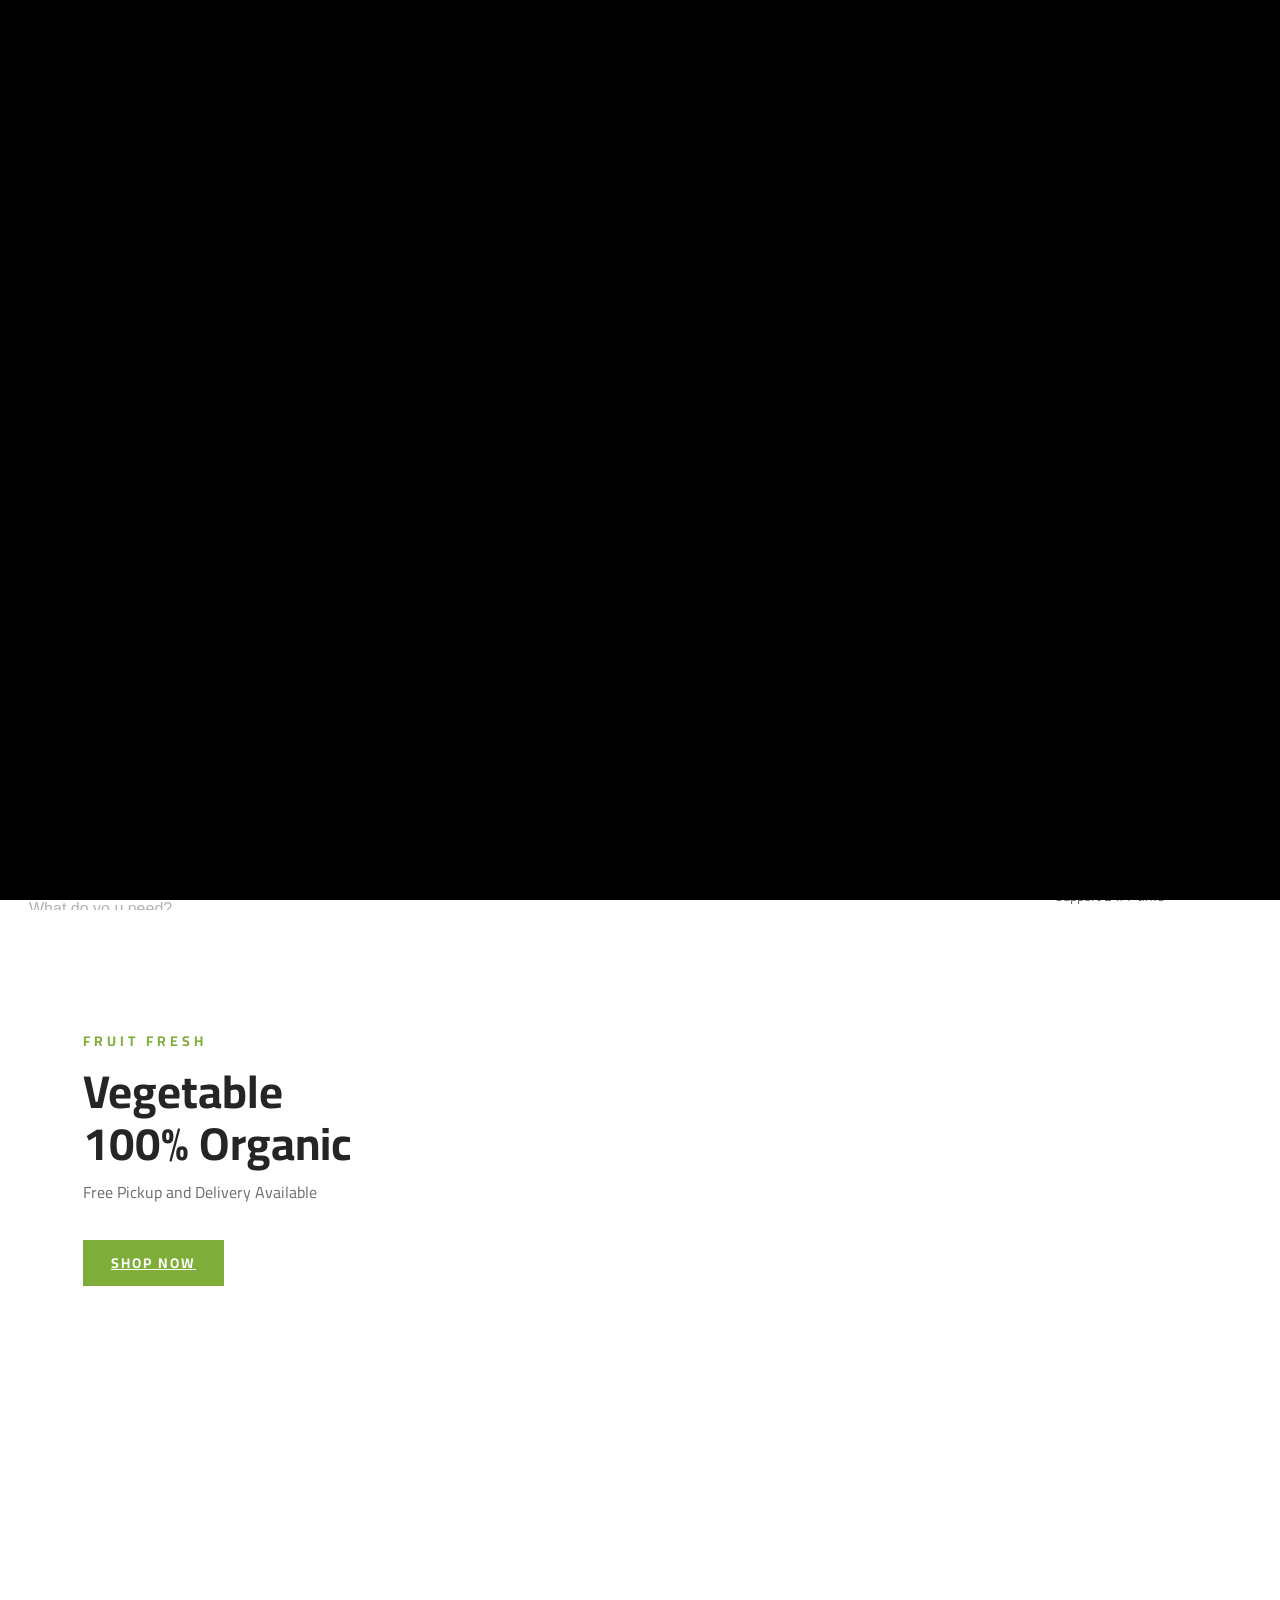
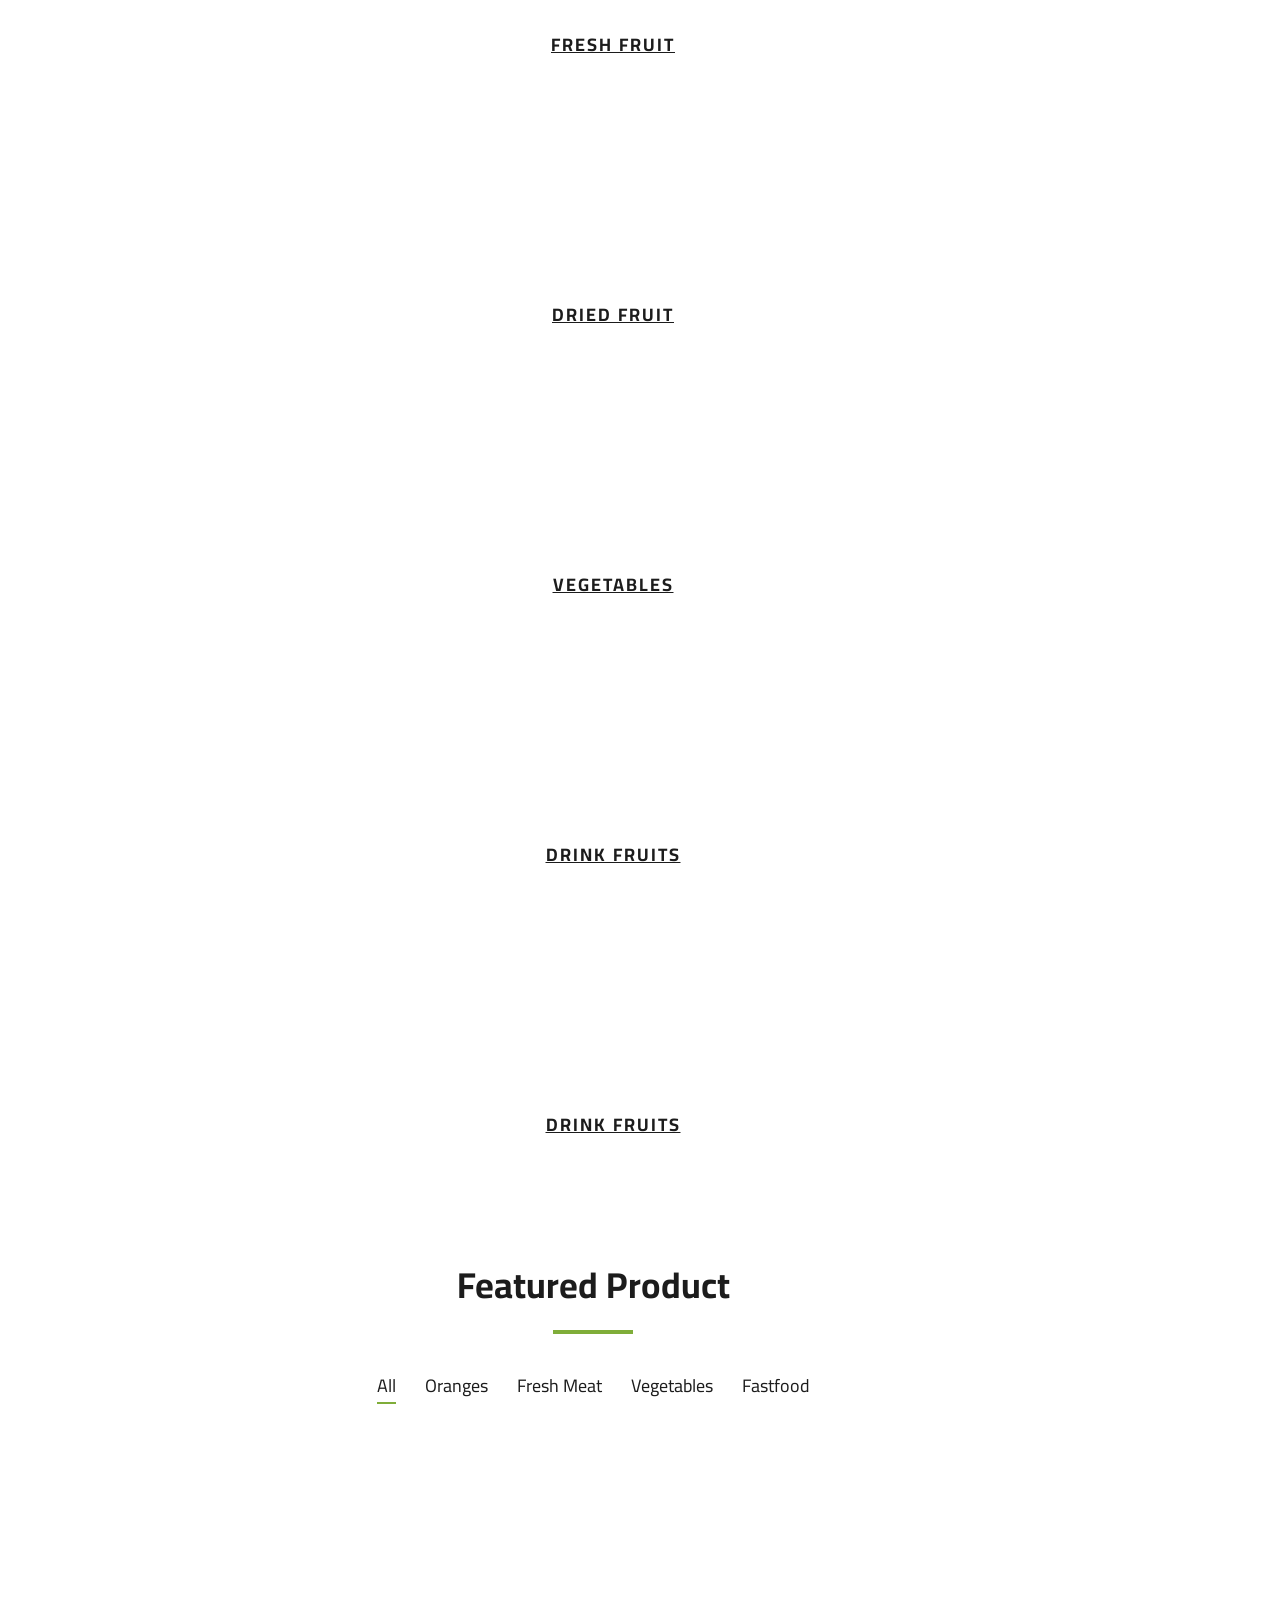
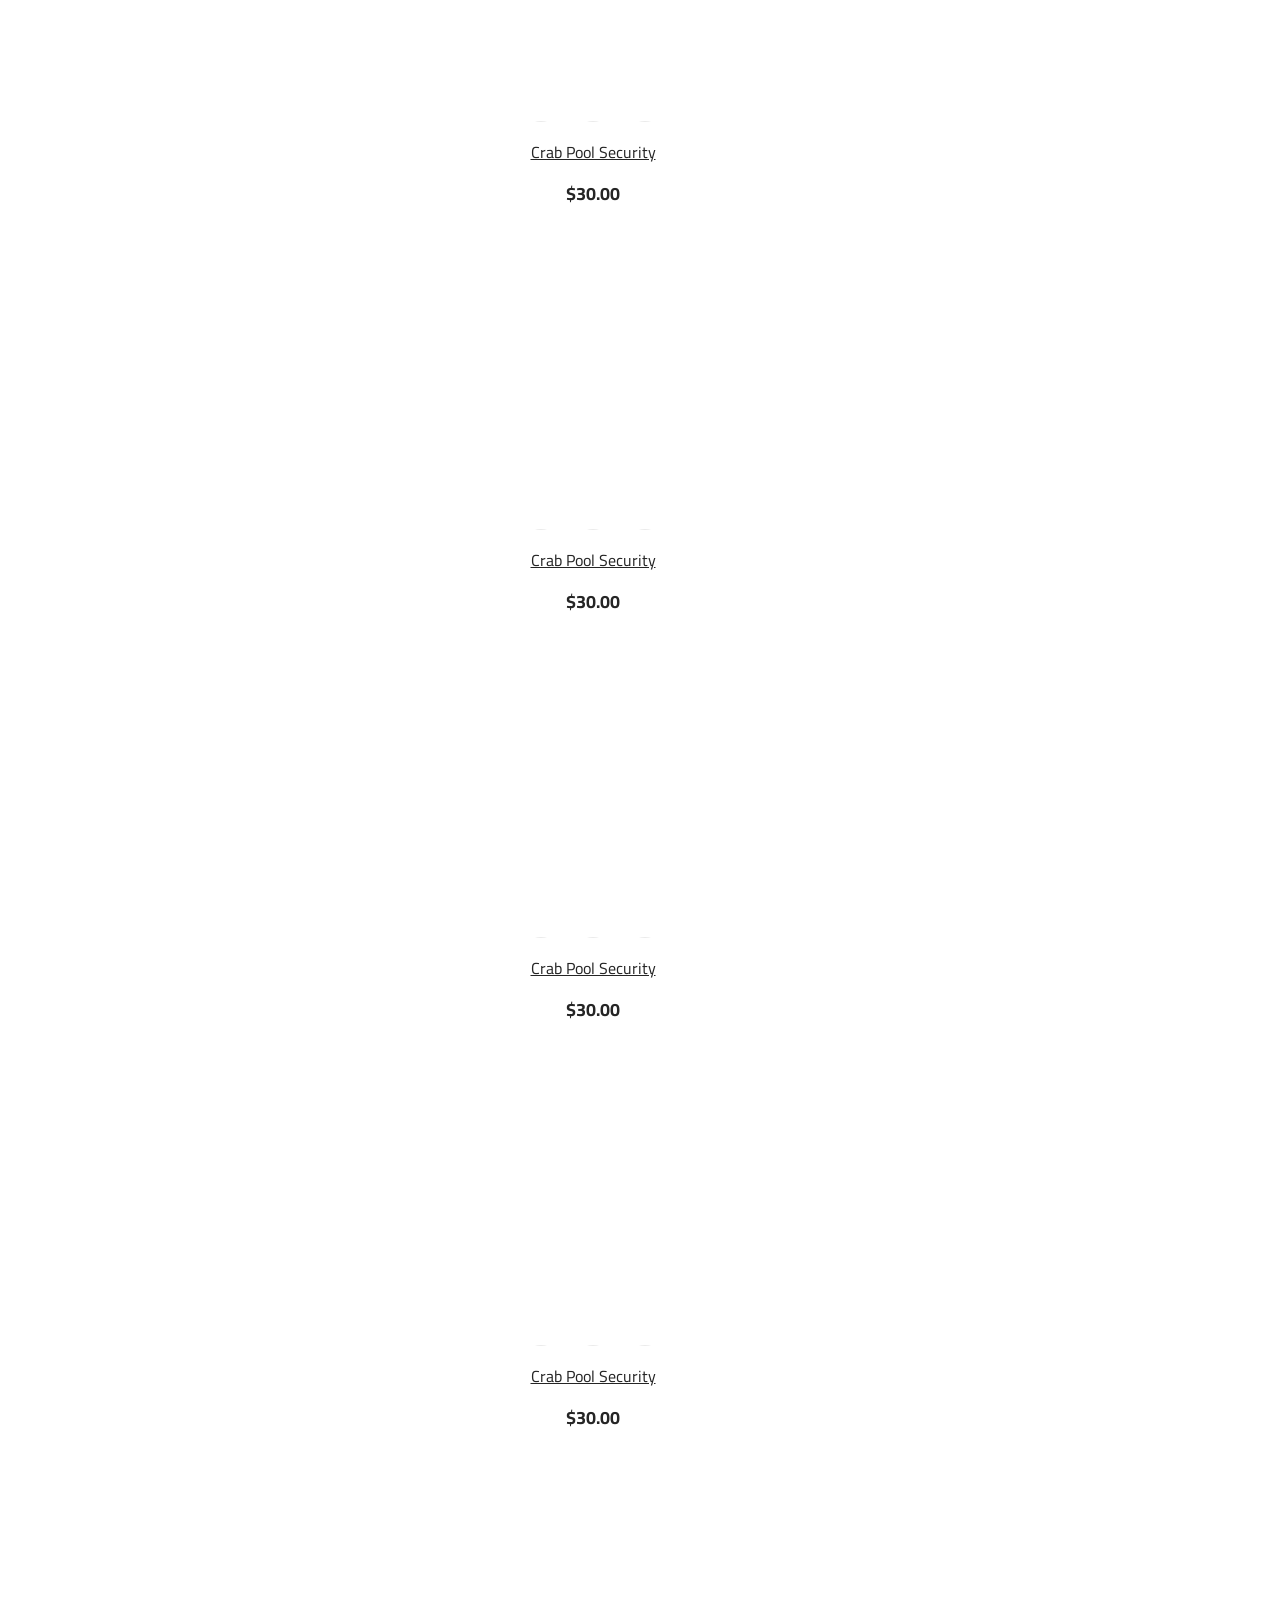
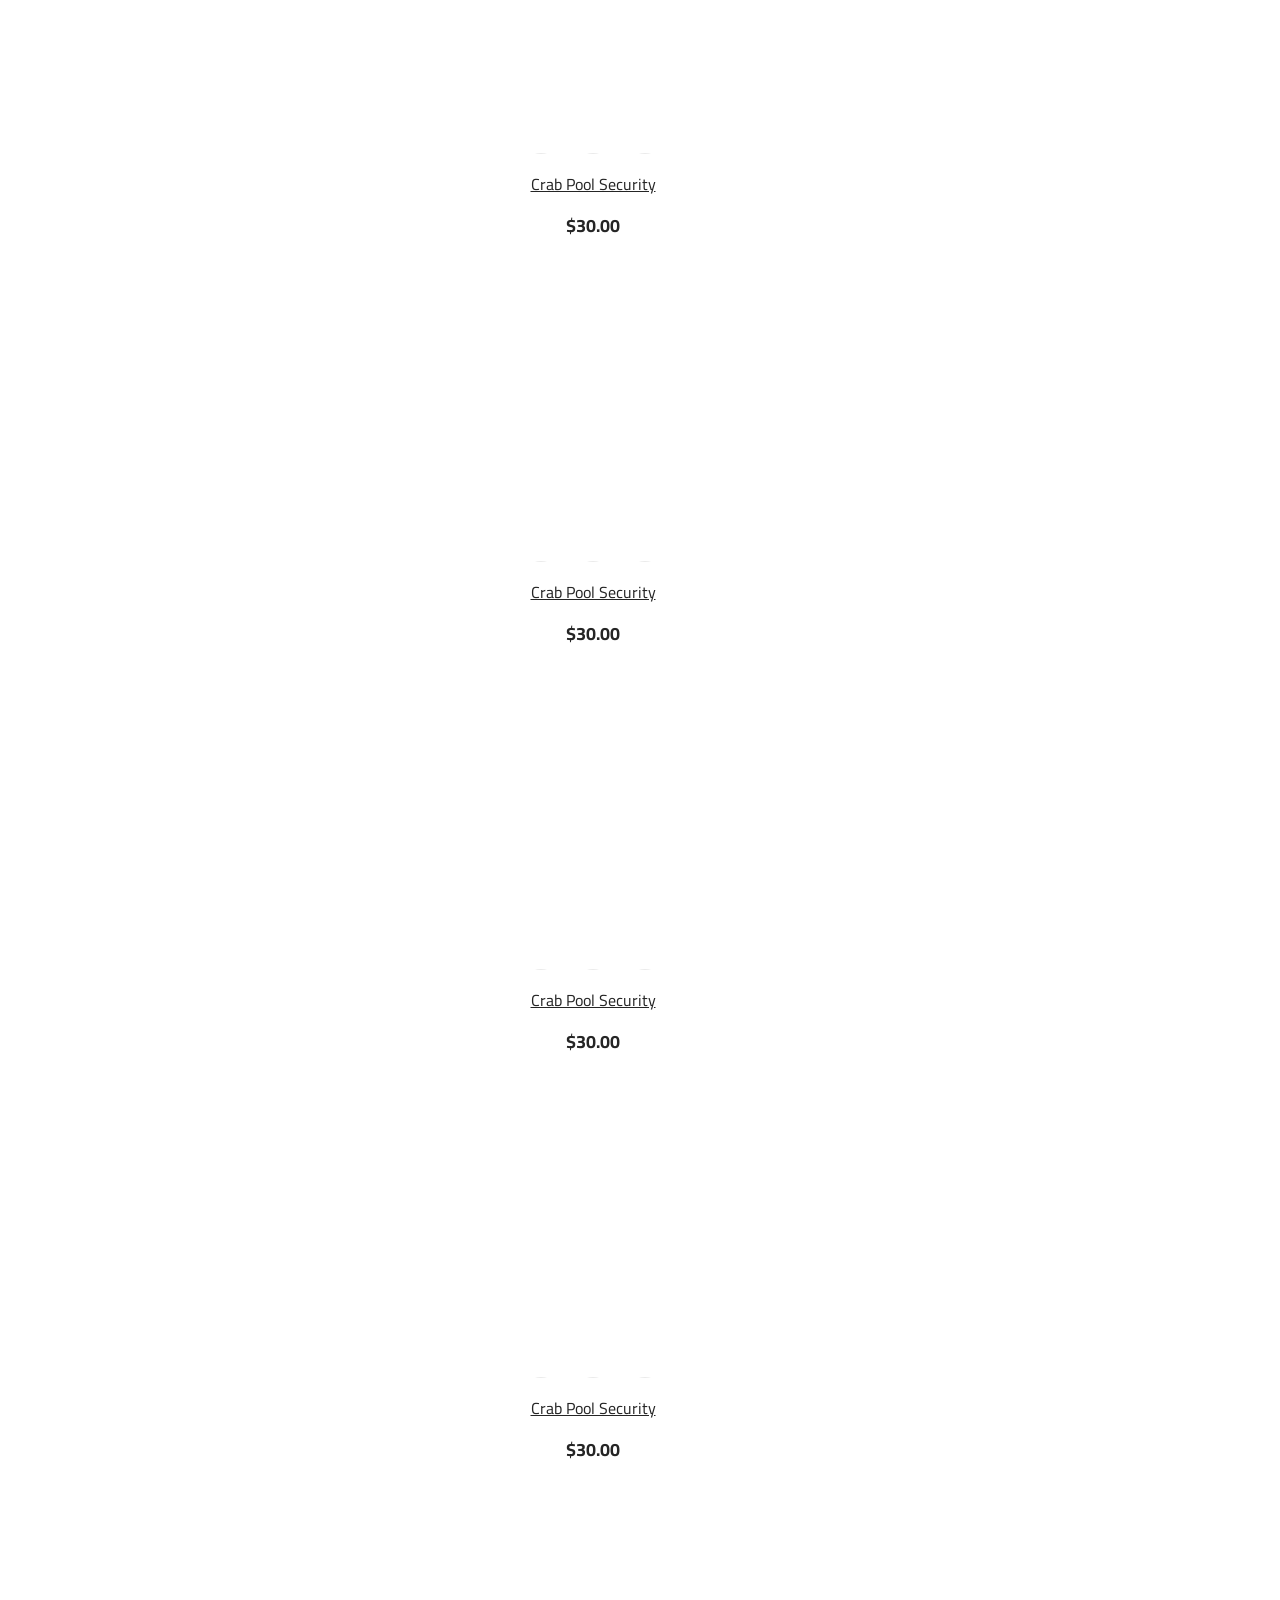
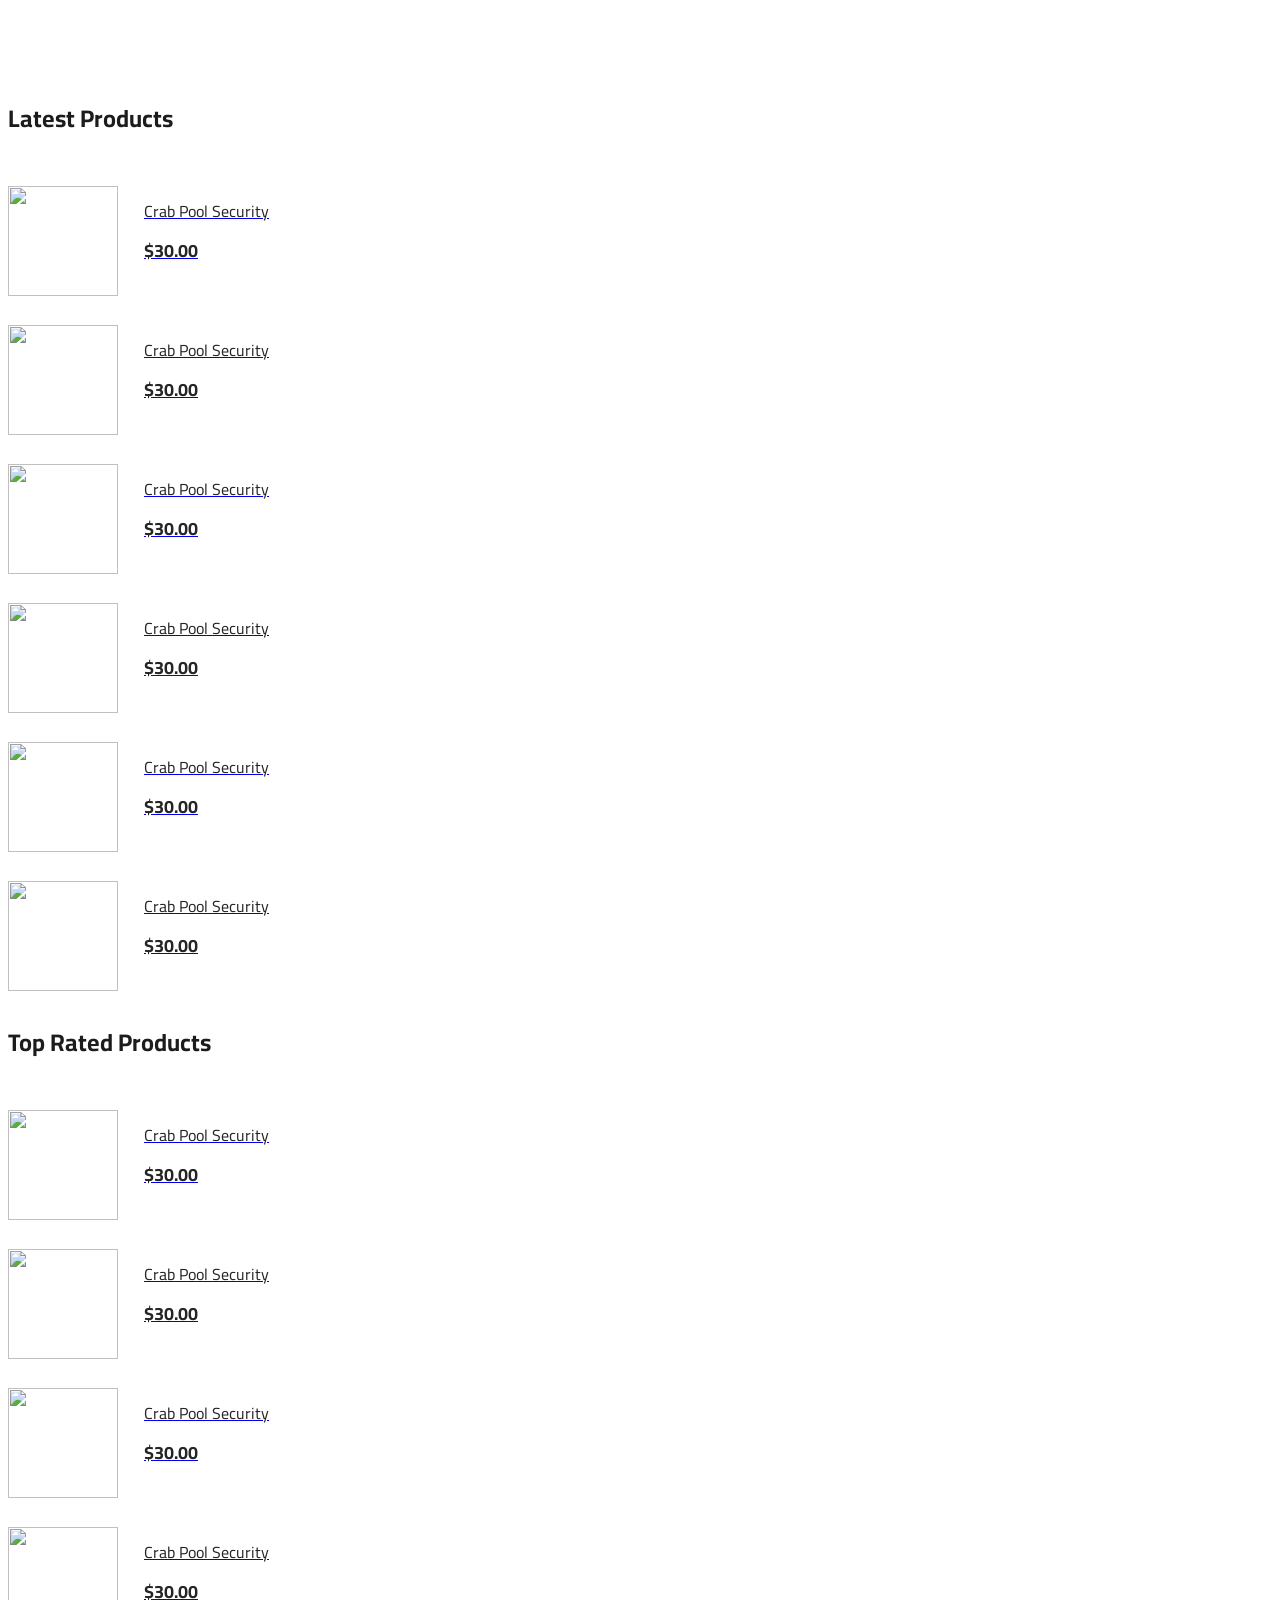
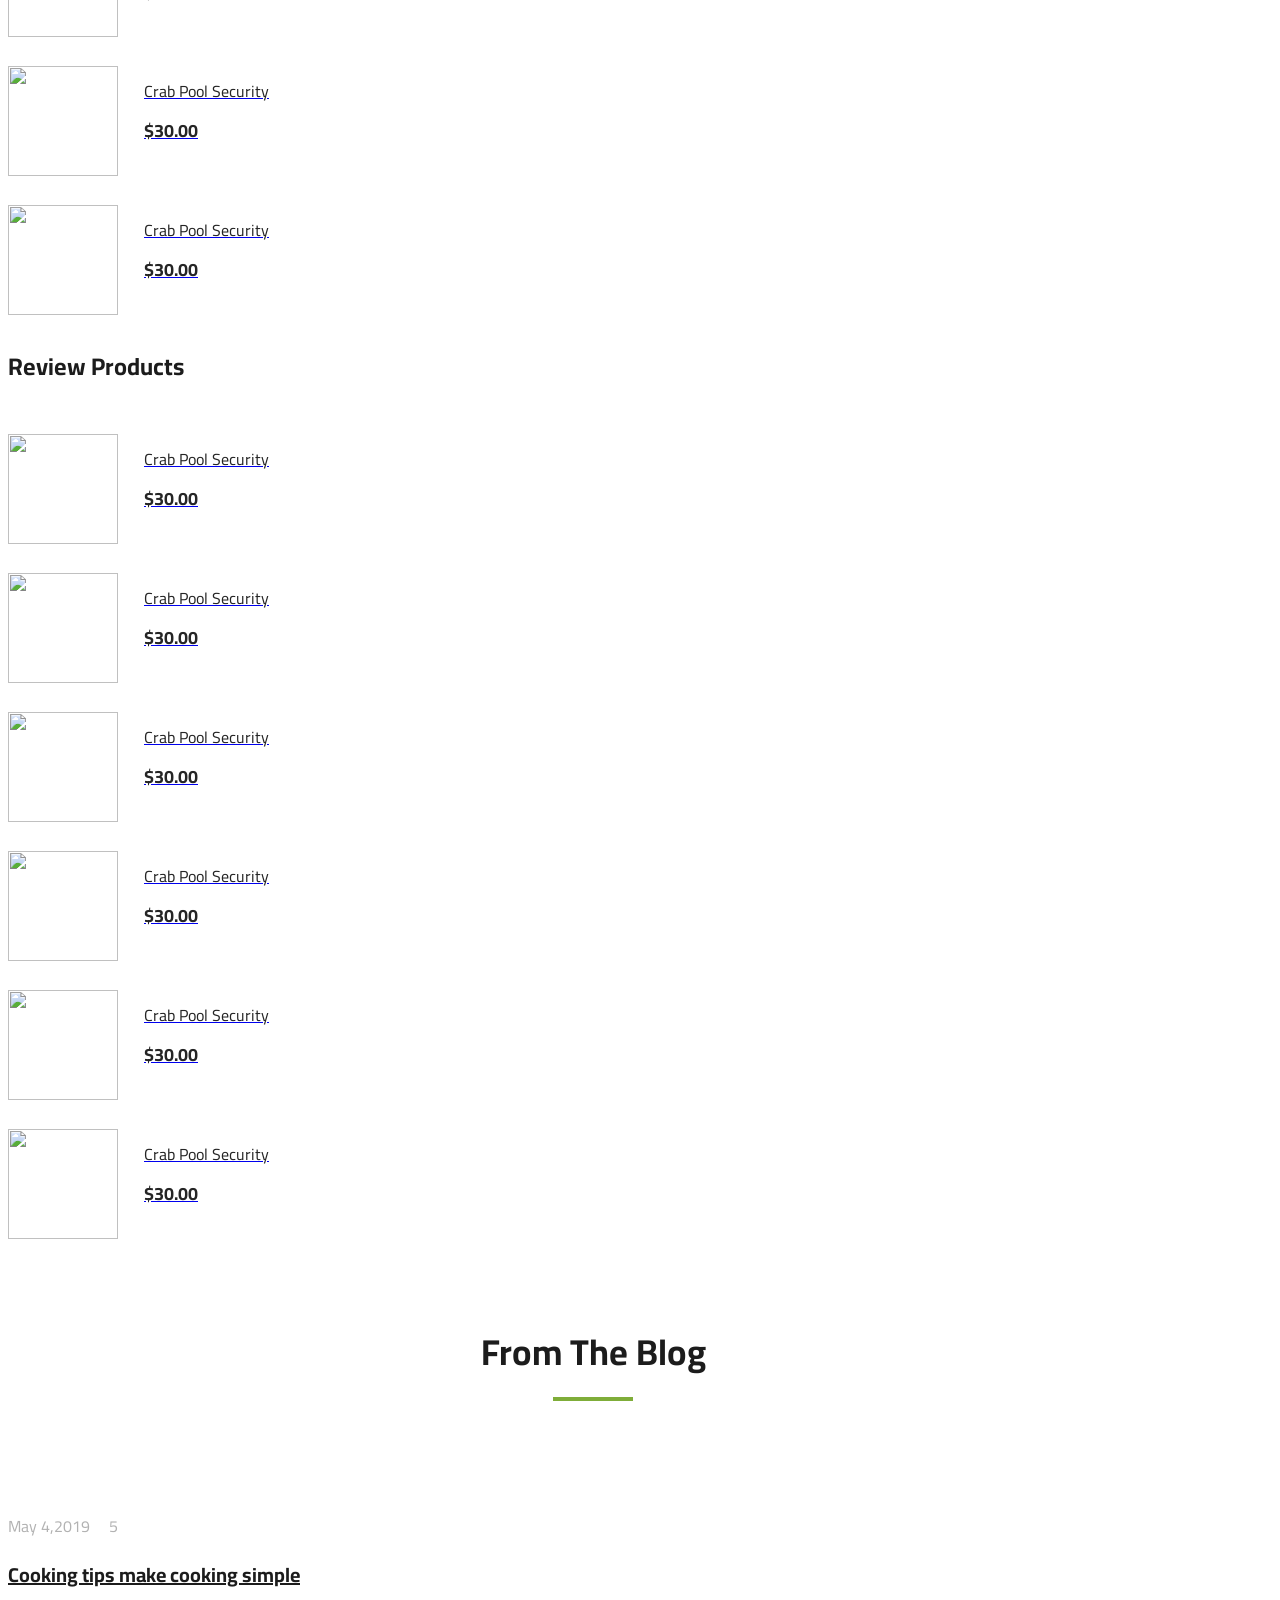
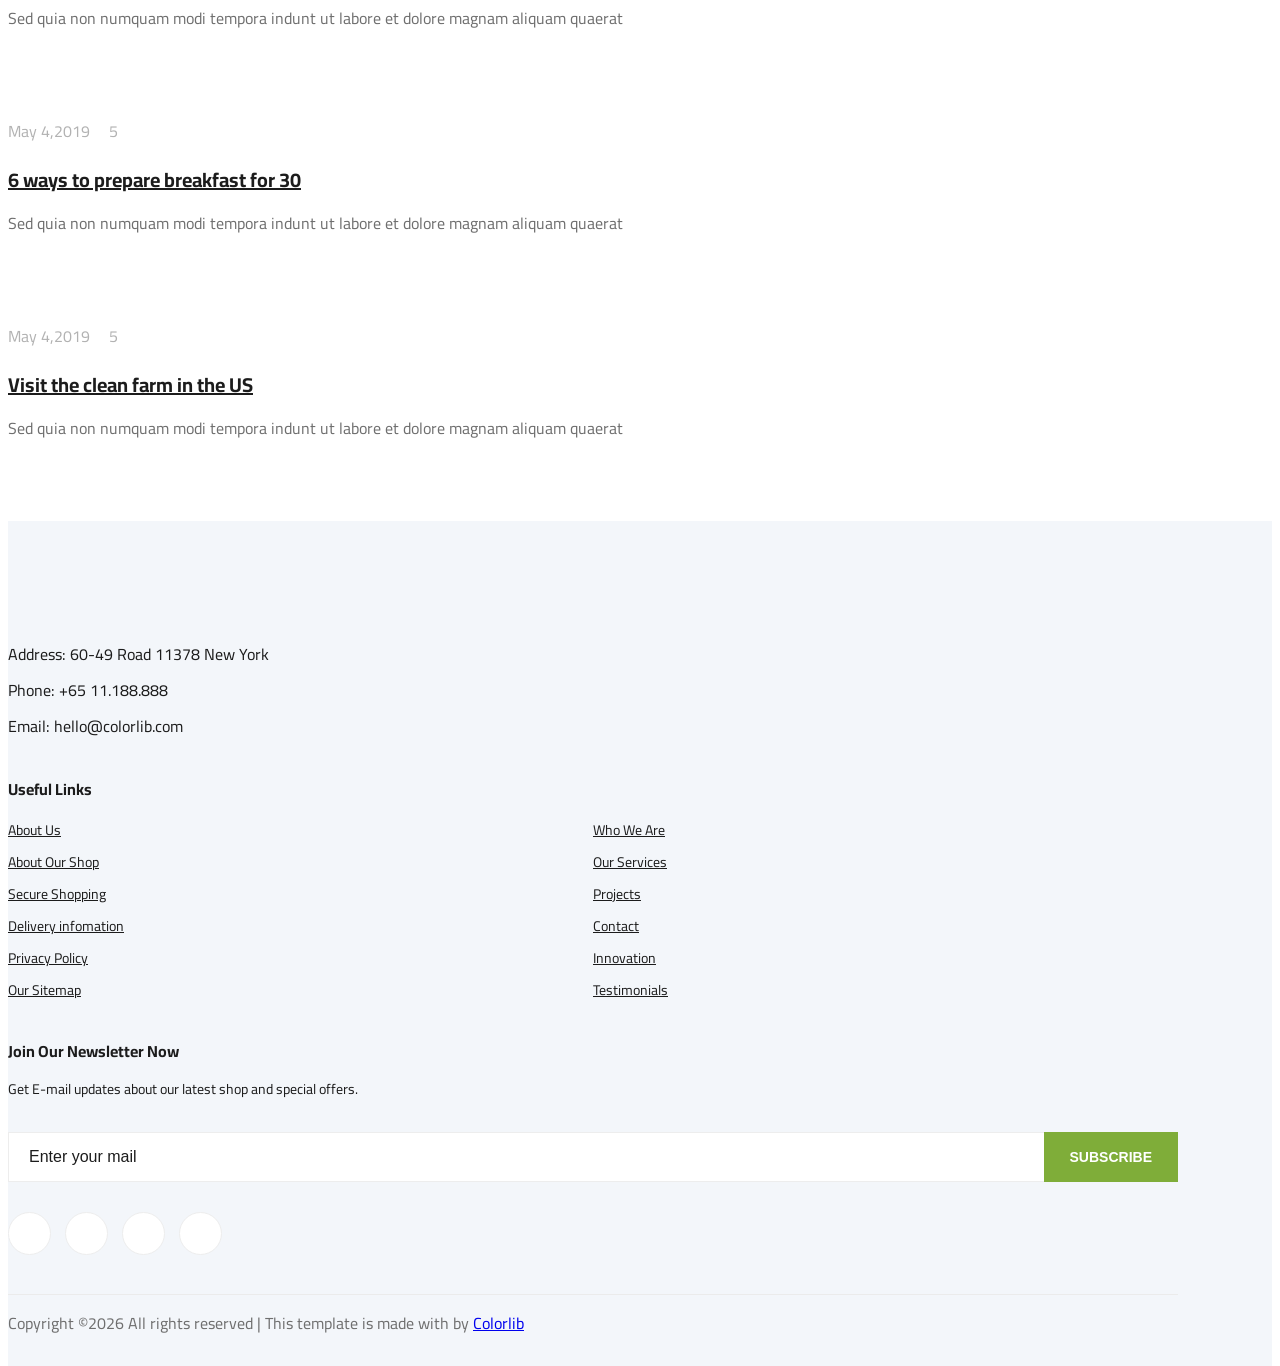
==== index.html @ 5633a3e7 "Add files via upload" ====
<!DOCTYPE html>
<html lang="zxx">

<head>
    <meta charset="UTF-8">
    <meta name="description" content="Ogani Template">
    <meta name="keywords" content="Ogani, unica, creative, html">
    <meta name="viewport" content="width=device-width, initial-scale=1.0">
    <meta http-equiv="X-UA-Compatible" content="ie=edge">
    <title>Ogani | Template</title>

    <!-- Google Font -->
    <link href="https://fonts.googleapis.com/css2?family=Cairo:wght@200;300;400;600;900&display=swap" rel="stylesheet">

    <!-- Css Styles -->
    <link rel="stylesheet" href="css/bootstrap.min.css" type="text/css">
    <link rel="stylesheet" href="css/font-awesome.min.css" type="text/css">
    <link rel="stylesheet" href="css/elegant-icons.css" type="text/css">
    <link rel="stylesheet" href="css/nice-select.css" type="text/css">
    <link rel="stylesheet" href="css/jquery-ui.min.css" type="text/css">
    <link rel="stylesheet" href="css/owl.carousel.min.css" type="text/css">
    <link rel="stylesheet" href="css/slicknav.min.css" type="text/css">
    <link rel="stylesheet" href="css/style.css" type="text/css">
</head>

<body>
    <!-- Page Preloder -->
    <div id="preloder">
        <div class="loader"></div>
    </div>

    <!-- Humberger Begin -->
    <div class="humberger__menu__overlay"></div>
    <div class="humberger__menu__wrapper">
        <div class="humberger__menu__logo">
            <a href="#"><img src="img/logo.png" alt=""></a>
        </div>
        <div class="humberger__menu__cart">
            <ul>
                <li><a href="#"><i class="fa fa-heart"></i> <span>1</span></a></li>
                <li><a href="#"><i class="fa fa-shopping-bag"></i> <span>3</span></a></li>
            </ul>
            <div class="header__cart__price">item: <span>$150.00</span></div>
        </div>
        <div class="humberger__menu__widget">
            <div class="header__top__right__language">
                <img src="img/language.png" alt="">
                <div>English</div>
                <span class="arrow_carrot-down"></span>
                <ul>
                    <li><a href="#">Spanis</a></li>
                    <li><a href="#">English</a></li>
                </ul>
            </div>
            <div class="header__top__right__auth">
                <a href="#"><i class="fa fa-user"></i> Login</a>
            </div>
        </div>
        <nav class="humberger__menu__nav mobile-menu">
            <ul>
                <li class="active"><a href="./index.html">Home</a></li>
                <li><a href="./shop-grid.html">Shop</a></li>
                <li><a href="#">Pages</a>
                    <ul class="header__menu__dropdown">
                        <li><a href="./shop-details.html">Shop Details</a></li>
                        <li><a href="./shoping-cart.html">Shoping Cart</a></li>
                        <li><a href="./checkout.html">Check Out</a></li>
                        <li><a href="./blog-details.html">Blog Details</a></li>
                    </ul>
                </li>
                <li><a href="./blog.html">Blog</a></li>
                <li><a href="./contact.html">Contact</a></li>
            </ul>
        </nav>
        <div id="mobile-menu-wrap"></div>
        <div class="header__top__right__social">
            <a href="#"><i class="fa fa-facebook"></i></a>
            <a href="#"><i class="fa fa-twitter"></i></a>
            <a href="#"><i class="fa fa-linkedin"></i></a>
            <a href="#"><i class="fa fa-pinterest-p"></i></a>
        </div>
        <div class="humberger__menu__contact">
            <ul>
                <li><i class="fa fa-envelope"></i> hello@colorlib.com</li>
                <li>Free Shipping for all Order of $99</li>
            </ul>
        </div>
    </div>
    <!-- Humberger End -->

    <!-- Header Section Begin -->
    <header class="header">
        <div class="header__top">
            <div class="container">
                <div class="row">
                    <div class="col-lg-6 col-md-6">
                        <div class="header__top__left">
                            <ul>
                                <li><i class="fa fa-envelope"></i> hello@colorlib.com</li>
                                <li>Free Shipping for all Order of $99</li>
                            </ul>
                        </div>
                    </div>
                    <div class="col-lg-6 col-md-6">
                        <div class="header__top__right">
                            <div class="header__top__right__social">
                                <a href="#"><i class="fa fa-facebook"></i></a>
                                <a href="#"><i class="fa fa-twitter"></i></a>
                                <a href="#"><i class="fa fa-linkedin"></i></a>
                                <a href="#"><i class="fa fa-pinterest-p"></i></a>
                            </div>
                            <div class="header__top__right__language">
                                <img src="img/language.png" alt="">
                                <div>English</div>
                                <span class="arrow_carrot-down"></span>
                                <ul>
                                    <li><a href="#">Spanis</a></li>
                                    <li><a href="#">English</a></li>
                                </ul>
                            </div>
                            <div class="header__top__right__auth">
                                <a href="#"><i class="fa fa-user"></i> Login</a>
                            </div>
                        </div>
                    </div>
                </div>
            </div>
        </div>
        <div class="container">
            <div class="row">
                <div class="col-lg-3">
                    <div class="header__logo">
                        <a href="./index.html"><img src="img/logo.png" alt=""></a>
                    </div>
                </div>
                <div class="col-lg-6">
                    <nav class="header__menu">
                        <ul>
                            <li class="active"><a href="./index.html">Home</a></li>
                            <li><a href="./shop-grid.html">Shop</a></li>
                            <li><a href="#">Pages</a>
                                <ul class="header__menu__dropdown">
                                    <li><a href="./shop-details.html">Shop Details</a></li>
                                    <li><a href="./shoping-cart.html">Shoping Cart</a></li>
                                    <li><a href="./checkout.html">Check Out</a></li>
                                    <li><a href="./blog-details.html">Blog Details</a></li>
                                </ul>
                            </li>
                            <li><a href="./blog.html">Blog</a></li>
                            <li><a href="./contact.html">Contact</a></li>
                        </ul>
                    </nav>
                </div>
                <div class="col-lg-3">
                    <div class="header__cart">
                        <ul>
                            <li><a href="#"><i class="fa fa-heart"></i> <span>1</span></a></li>
                            <li><a href="#"><i class="fa fa-shopping-bag"></i> <span>3</span></a></li>
                        </ul>
                        <div class="header__cart__price">item: <span>$150.00</span></div>
                    </div>
                </div>
            </div>
            <div class="humberger__open">
                <i class="fa fa-bars"></i>
            </div>
        </div>
    </header>
    <!-- Header Section End -->

    <!-- Hero Section Begin -->
    <section class="hero">
        <div class="container">
            <div class="row">
                <div class="col-lg-3">
                    <div class="hero__categories">
                        <div class="hero__categories__all">
                            <i class="fa fa-bars"></i>
                            <span>All departments</span>
                        </div>
                        <ul>
                            <li><a href="#">Fresh Meat</a></li>
                            <li><a href="#">Vegetables</a></li>
                            <li><a href="#">Fruit & Nut Gifts</a></li>
                            <li><a href="#">Fresh Berries</a></li>
                            <li><a href="#">Ocean Foods</a></li>
                            <li><a href="#">Butter & Eggs</a></li>
                            <li><a href="#">Fastfood</a></li>
                            <li><a href="#">Fresh Onion</a></li>
                            <li><a href="#">Papayaya & Crisps</a></li>
                            <li><a href="#">Oatmeal</a></li>
                            <li><a href="#">Fresh Bananas</a></li>
                        </ul>
                    </div>
                </div>
                <div class="col-lg-9">
                    <div class="hero__search">
                        <div class="hero__search__form">
                            <form action="#">
                                <div class="hero__search__categories">
                                    All Categories
                                    <span class="arrow_carrot-down"></span>
                                </div>
                                <input type="text" placeholder="What do yo u need?">
                                <button type="submit" class="site-btn">SEARCH</button>
                            </form>
                        </div>
                        <div class="hero__search__phone">
                            <div class="hero__search__phone__icon">
                                <i class="fa fa-phone"></i>
                            </div>
                            <div class="hero__search__phone__text">
                                <h5>+65 11.188.888</h5>
                                <span>support 24/7 time</span>
                            </div>
                        </div>
                    </div>
                    <div class="hero__item set-bg" data-setbg="img/hero/banner.jpg">
                        <div class="hero__text">
                            <span>FRUIT FRESH</span>
                            <h2>Vegetable <br />100% Organic</h2>
                            <p>Free Pickup and Delivery Available</p>
                            <a href="#" class="primary-btn">SHOP NOW</a>
                        </div>
                    </div>
                </div>
            </div>
        </div>
    </section>
    <!-- Hero Section End -->

    <!-- Categories Section Begin -->
    <section class="categories">
        <div class="container">
            <div class="row">
                <div class="categories__slider owl-carousel">
                    <div class="col-lg-3">
                        <div class="categories__item set-bg" data-setbg="img/categories/cat-1.jpg">
                            <h5><a href="#">Fresh Fruit</a></h5>
                        </div>
                    </div>
                    <div class="col-lg-3">
                        <div class="categories__item set-bg" data-setbg="img/categories/cat-2.jpg">
                            <h5><a href="#">Dried Fruit</a></h5>
                        </div>
                    </div>
                    <div class="col-lg-3">
                        <div class="categories__item set-bg" data-setbg="img/categories/cat-3.jpg">
                            <h5><a href="#">Vegetables</a></h5>
                        </div>
                    </div>
                    <div class="col-lg-3">
                        <div class="categories__item set-bg" data-setbg="img/categories/cat-4.jpg">
                            <h5><a href="#">drink fruits</a></h5>
                        </div>
                    </div>
                    <div class="col-lg-3">
                        <div class="categories__item set-bg" data-setbg="img/categories/cat-5.jpg">
                            <h5><a href="#">drink fruits</a></h5>
                        </div>
                    </div>
                </div>
            </div>
        </div>
    </section>
    <!-- Categories Section End -->

    <!-- Featured Section Begin -->
    <section class="featured spad">
        <div class="container">
            <div class="row">
                <div class="col-lg-12">
                    <div class="section-title">
                        <h2>Featured Product</h2>
                    </div>
                    <div class="featured__controls">
                        <ul>
                            <li class="active" data-filter="*">All</li>
                            <li data-filter=".oranges">Oranges</li>
                            <li data-filter=".fresh-meat">Fresh Meat</li>
                            <li data-filter=".vegetables">Vegetables</li>
                            <li data-filter=".fastfood">Fastfood</li>
                        </ul>
                    </div>
                </div>
            </div>
            <div class="row featured__filter">
                <div class="col-lg-3 col-md-4 col-sm-6 mix oranges fresh-meat">
                    <div class="featured__item">
                        <div class="featured__item__pic set-bg" data-setbg="img/featured/feature-1.jpg">
                            <ul class="featured__item__pic__hover">
                                <li><a href="#"><i class="fa fa-heart"></i></a></li>
                                <li><a href="#"><i class="fa fa-retweet"></i></a></li>
                                <li><a href="#"><i class="fa fa-shopping-cart"></i></a></li>
                            </ul>
                        </div>
                        <div class="featured__item__text">
                            <h6><a href="#">Crab Pool Security</a></h6>
                            <h5>$30.00</h5>
                        </div>
                    </div>
                </div>
                <div class="col-lg-3 col-md-4 col-sm-6 mix vegetables fastfood">
                    <div class="featured__item">
                        <div class="featured__item__pic set-bg" data-setbg="img/featured/feature-2.jpg">
                            <ul class="featured__item__pic__hover">
                                <li><a href="#"><i class="fa fa-heart"></i></a></li>
                                <li><a href="#"><i class="fa fa-retweet"></i></a></li>
                                <li><a href="#"><i class="fa fa-shopping-cart"></i></a></li>
                            </ul>
                        </div>
                        <div class="featured__item__text">
                            <h6><a href="#">Crab Pool Security</a></h6>
                            <h5>$30.00</h5>
                        </div>
                    </div>
                </div>
                <div class="col-lg-3 col-md-4 col-sm-6 mix vegetables fresh-meat">
                    <div class="featured__item">
                        <div class="featured__item__pic set-bg" data-setbg="img/featured/feature-3.jpg">
                            <ul class="featured__item__pic__hover">
                                <li><a href="#"><i class="fa fa-heart"></i></a></li>
                                <li><a href="#"><i class="fa fa-retweet"></i></a></li>
                                <li><a href="#"><i class="fa fa-shopping-cart"></i></a></li>
                            </ul>
                        </div>
                        <div class="featured__item__text">
                            <h6><a href="#">Crab Pool Security</a></h6>
                            <h5>$30.00</h5>
                        </div>
                    </div>
                </div>
                <div class="col-lg-3 col-md-4 col-sm-6 mix fastfood oranges">
                    <div class="featured__item">
                        <div class="featured__item__pic set-bg" data-setbg="img/featured/feature-4.jpg">
                            <ul class="featured__item__pic__hover">
                                <li><a href="#"><i class="fa fa-heart"></i></a></li>
                                <li><a href="#"><i class="fa fa-retweet"></i></a></li>
                                <li><a href="#"><i class="fa fa-shopping-cart"></i></a></li>
                            </ul>
                        </div>
                        <div class="featured__item__text">
                            <h6><a href="#">Crab Pool Security</a></h6>
                            <h5>$30.00</h5>
                        </div>
                    </div>
                </div>
                <div class="col-lg-3 col-md-4 col-sm-6 mix fresh-meat vegetables">
                    <div class="featured__item">
                        <div class="featured__item__pic set-bg" data-setbg="img/featured/feature-5.jpg">
                            <ul class="featured__item__pic__hover">
                                <li><a href="#"><i class="fa fa-heart"></i></a></li>
                                <li><a href="#"><i class="fa fa-retweet"></i></a></li>
                                <li><a href="#"><i class="fa fa-shopping-cart"></i></a></li>
                            </ul>
                        </div>
                        <div class="featured__item__text">
                            <h6><a href="#">Crab Pool Security</a></h6>
                            <h5>$30.00</h5>
                        </div>
                    </div>
                </div>
                <div class="col-lg-3 col-md-4 col-sm-6 mix oranges fastfood">
                    <div class="featured__item">
                        <div class="featured__item__pic set-bg" data-setbg="img/featured/feature-6.jpg">
                            <ul class="featured__item__pic__hover">
                                <li><a href="#"><i class="fa fa-heart"></i></a></li>
                                <li><a href="#"><i class="fa fa-retweet"></i></a></li>
                                <li><a href="#"><i class="fa fa-shopping-cart"></i></a></li>
                            </ul>
                        </div>
                        <div class="featured__item__text">
                            <h6><a href="#">Crab Pool Security</a></h6>
                            <h5>$30.00</h5>
                        </div>
                    </div>
                </div>
                <div class="col-lg-3 col-md-4 col-sm-6 mix fresh-meat vegetables">
                    <div class="featured__item">
                        <div class="featured__item__pic set-bg" data-setbg="img/featured/feature-7.jpg">
                            <ul class="featured__item__pic__hover">
                                <li><a href="#"><i class="fa fa-heart"></i></a></li>
                                <li><a href="#"><i class="fa fa-retweet"></i></a></li>
                                <li><a href="#"><i class="fa fa-shopping-cart"></i></a></li>
                            </ul>
                        </div>
                        <div class="featured__item__text">
                            <h6><a href="#">Crab Pool Security</a></h6>
                            <h5>$30.00</h5>
                        </div>
                    </div>
                </div>
                <div class="col-lg-3 col-md-4 col-sm-6 mix fastfood vegetables">
                    <div class="featured__item">
                        <div class="featured__item__pic set-bg" data-setbg="img/featured/feature-8.jpg">
                            <ul class="featured__item__pic__hover">
                                <li><a href="#"><i class="fa fa-heart"></i></a></li>
                                <li><a href="#"><i class="fa fa-retweet"></i></a></li>
                                <li><a href="#"><i class="fa fa-shopping-cart"></i></a></li>
                            </ul>
                        </div>
                        <div class="featured__item__text">
                            <h6><a href="#">Crab Pool Security</a></h6>
                            <h5>$30.00</h5>
                        </div>
                    </div>
                </div>
            </div>
        </div>
    </section>
    <!-- Featured Section End -->

    <!-- Banner Begin -->
    <div class="banner">
        <div class="container">
            <div class="row">
                <div class="col-lg-6 col-md-6 col-sm-6">
                    <div class="banner__pic">
                        <img src="img/banner/banner-1.jpg" alt="">
                    </div>
                </div>
                <div class="col-lg-6 col-md-6 col-sm-6">
                    <div class="banner__pic">
                        <img src="img/banner/banner-2.jpg" alt="">
                    </div>
                </div>
            </div>
        </div>
    </div>
    <!-- Banner End -->

    <!-- Latest Product Section Begin -->
    <section class="latest-product spad">
        <div class="container">
            <div class="row">
                <div class="col-lg-4 col-md-6">
                    <div class="latest-product__text">
                        <h4>Latest Products</h4>
                        <div class="latest-product__slider owl-carousel">
                            <div class="latest-prdouct__slider__item">
                                <a href="#" class="latest-product__item">
                                    <div class="latest-product__item__pic">
                                        <img src="img/latest-product/lp-1.jpg" alt="">
                                    </div>
                                    <div class="latest-product__item__text">
                                        <h6>Crab Pool Security</h6>
                                        <span>$30.00</span>
                                    </div>
                                </a>
                                <a href="#" class="latest-product__item">
                                    <div class="latest-product__item__pic">
                                        <img src="img/latest-product/lp-2.jpg" alt="">
                                    </div>
                                    <div class="latest-product__item__text">
                                        <h6>Crab Pool Security</h6>
                                        <span>$30.00</span>
                                    </div>
                                </a>
                                <a href="#" class="latest-product__item">
                                    <div class="latest-product__item__pic">
                                        <img src="img/latest-product/lp-3.jpg" alt="">
                                    </div>
                                    <div class="latest-product__item__text">
                                        <h6>Crab Pool Security</h6>
                                        <span>$30.00</span>
                                    </div>
                                </a>
                            </div>
                            <div class="latest-prdouct__slider__item">
                                <a href="#" class="latest-product__item">
                                    <div class="latest-product__item__pic">
                                        <img src="img/latest-product/lp-1.jpg" alt="">
                                    </div>
                                    <div class="latest-product__item__text">
                                        <h6>Crab Pool Security</h6>
                                        <span>$30.00</span>
                                    </div>
                                </a>
                                <a href="#" class="latest-product__item">
                                    <div class="latest-product__item__pic">
                                        <img src="img/latest-product/lp-2.jpg" alt="">
                                    </div>
                                    <div class="latest-product__item__text">
                                        <h6>Crab Pool Security</h6>
                                        <span>$30.00</span>
                                    </div>
                                </a>
                                <a href="#" class="latest-product__item">
                                    <div class="latest-product__item__pic">
                                        <img src="img/latest-product/lp-3.jpg" alt="">
                                    </div>
                                    <div class="latest-product__item__text">
                                        <h6>Crab Pool Security</h6>
                                        <span>$30.00</span>
                                    </div>
                                </a>
                            </div>
                        </div>
                    </div>
                </div>
                <div class="col-lg-4 col-md-6">
                    <div class="latest-product__text">
                        <h4>Top Rated Products</h4>
                        <div class="latest-product__slider owl-carousel">
                            <div class="latest-prdouct__slider__item">
                                <a href="#" class="latest-product__item">
                                    <div class="latest-product__item__pic">
                                        <img src="img/latest-product/lp-1.jpg" alt="">
                                    </div>
                                    <div class="latest-product__item__text">
                                        <h6>Crab Pool Security</h6>
                                        <span>$30.00</span>
                                    </div>
                                </a>
                                <a href="#" class="latest-product__item">
                                    <div class="latest-product__item__pic">
                                        <img src="img/latest-product/lp-2.jpg" alt="">
                                    </div>
                                    <div class="latest-product__item__text">
                                        <h6>Crab Pool Security</h6>
                                        <span>$30.00</span>
                                    </div>
                                </a>
                                <a href="#" class="latest-product__item">
                                    <div class="latest-product__item__pic">
                                        <img src="img/latest-product/lp-3.jpg" alt="">
                                    </div>
                                    <div class="latest-product__item__text">
                                        <h6>Crab Pool Security</h6>
                                        <span>$30.00</span>
                                    </div>
                                </a>
                            </div>
                            <div class="latest-prdouct__slider__item">
                                <a href="#" class="latest-product__item">
                                    <div class="latest-product__item__pic">
                                        <img src="img/latest-product/lp-1.jpg" alt="">
                                    </div>
                                    <div class="latest-product__item__text">
                                        <h6>Crab Pool Security</h6>
                                        <span>$30.00</span>
                                    </div>
                                </a>
                                <a href="#" class="latest-product__item">
                                    <div class="latest-product__item__pic">
                                        <img src="img/latest-product/lp-2.jpg" alt="">
                                    </div>
                                    <div class="latest-product__item__text">
                                        <h6>Crab Pool Security</h6>
                                        <span>$30.00</span>
                                    </div>
                                </a>
                                <a href="#" class="latest-product__item">
                                    <div class="latest-product__item__pic">
                                        <img src="img/latest-product/lp-3.jpg" alt="">
                                    </div>
                                    <div class="latest-product__item__text">
                                        <h6>Crab Pool Security</h6>
                                        <span>$30.00</span>
                                    </div>
                                </a>
                            </div>
                        </div>
                    </div>
                </div>
                <div class="col-lg-4 col-md-6">
                    <div class="latest-product__text">
                        <h4>Review Products</h4>
                        <div class="latest-product__slider owl-carousel">
                            <div class="latest-prdouct__slider__item">
                                <a href="#" class="latest-product__item">
                                    <div class="latest-product__item__pic">
                                        <img src="img/latest-product/lp-1.jpg" alt="">
                                    </div>
                                    <div class="latest-product__item__text">
                                        <h6>Crab Pool Security</h6>
                                        <span>$30.00</span>
                                    </div>
                                </a>
                                <a href="#" class="latest-product__item">
                                    <div class="latest-product__item__pic">
                                        <img src="img/latest-product/lp-2.jpg" alt="">
                                    </div>
                                    <div class="latest-product__item__text">
                                        <h6>Crab Pool Security</h6>
                                        <span>$30.00</span>
                                    </div>
                                </a>
                                <a href="#" class="latest-product__item">
                                    <div class="latest-product__item__pic">
                                        <img src="img/latest-product/lp-3.jpg" alt="">
                                    </div>
                                    <div class="latest-product__item__text">
                                        <h6>Crab Pool Security</h6>
                                        <span>$30.00</span>
                                    </div>
                                </a>
                            </div>
                            <div class="latest-prdouct__slider__item">
                                <a href="#" class="latest-product__item">
                                    <div class="latest-product__item__pic">
                                        <img src="img/latest-product/lp-1.jpg" alt="">
                                    </div>
                                    <div class="latest-product__item__text">
                                        <h6>Crab Pool Security</h6>
                                        <span>$30.00</span>
                                    </div>
                                </a>
                                <a href="#" class="latest-product__item">
                                    <div class="latest-product__item__pic">
                                        <img src="img/latest-product/lp-2.jpg" alt="">
                                    </div>
                                    <div class="latest-product__item__text">
                                        <h6>Crab Pool Security</h6>
                                        <span>$30.00</span>
                                    </div>
                                </a>
                                <a href="#" class="latest-product__item">
                                    <div class="latest-product__item__pic">
                                        <img src="img/latest-product/lp-3.jpg" alt="">
                                    </div>
                                    <div class="latest-product__item__text">
                                        <h6>Crab Pool Security</h6>
                                        <span>$30.00</span>
                                    </div>
                                </a>
                            </div>
                        </div>
                    </div>
                </div>
            </div>
        </div>
    </section>
    <!-- Latest Product Section End -->

    <!-- Blog Section Begin -->
    <section class="from-blog spad">
        <div class="container">
            <div class="row">
                <div class="col-lg-12">
                    <div class="section-title from-blog__title">
                        <h2>From The Blog</h2>
                    </div>
                </div>
            </div>
            <div class="row">
                <div class="col-lg-4 col-md-4 col-sm-6">
                    <div class="blog__item">
                        <div class="blog__item__pic">
                            <img src="img/blog/blog-1.jpg" alt="">
                        </div>
                        <div class="blog__item__text">
                            <ul>
                                <li><i class="fa fa-calendar-o"></i> May 4,2019</li>
                                <li><i class="fa fa-comment-o"></i> 5</li>
                            </ul>
                            <h5><a href="#">Cooking tips make cooking simple</a></h5>
                            <p>Sed quia non numquam modi tempora indunt ut labore et dolore magnam aliquam quaerat </p>
                        </div>
                    </div>
                </div>
                <div class="col-lg-4 col-md-4 col-sm-6">
                    <div class="blog__item">
                        <div class="blog__item__pic">
                            <img src="img/blog/blog-2.jpg" alt="">
                        </div>
                        <div class="blog__item__text">
                            <ul>
                                <li><i class="fa fa-calendar-o"></i> May 4,2019</li>
                                <li><i class="fa fa-comment-o"></i> 5</li>
                            </ul>
                            <h5><a href="#">6 ways to prepare breakfast for 30</a></h5>
                            <p>Sed quia non numquam modi tempora indunt ut labore et dolore magnam aliquam quaerat </p>
                        </div>
                    </div>
                </div>
                <div class="col-lg-4 col-md-4 col-sm-6">
                    <div class="blog__item">
                        <div class="blog__item__pic">
                            <img src="img/blog/blog-3.jpg" alt="">
                        </div>
                        <div class="blog__item__text">
                            <ul>
                                <li><i class="fa fa-calendar-o"></i> May 4,2019</li>
                                <li><i class="fa fa-comment-o"></i> 5</li>
                            </ul>
                            <h5><a href="#">Visit the clean farm in the US</a></h5>
                            <p>Sed quia non numquam modi tempora indunt ut labore et dolore magnam aliquam quaerat </p>
                        </div>
                    </div>
                </div>
            </div>
        </div>
    </section>
    <!-- Blog Section End -->

    <!-- Footer Section Begin -->
    <footer class="footer spad">
        <div class="container">
            <div class="row">
                <div class="col-lg-3 col-md-6 col-sm-6">
                    <div class="footer__about">
                        <div class="footer__about__logo">
                            <a href="./index.html"><img src="img/logo.png" alt=""></a>
                        </div>
                        <ul>
                            <li>Address: 60-49 Road 11378 New York</li>
                            <li>Phone: +65 11.188.888</li>
                            <li>Email: hello@colorlib.com</li>
                        </ul>
                    </div>
                </div>
                <div class="col-lg-4 col-md-6 col-sm-6 offset-lg-1">
                    <div class="footer__widget">
                        <h6>Useful Links</h6>
                        <ul>
                            <li><a href="#">About Us</a></li>
                            <li><a href="#">About Our Shop</a></li>
                            <li><a href="#">Secure Shopping</a></li>
                            <li><a href="#">Delivery infomation</a></li>
                            <li><a href="#">Privacy Policy</a></li>
                            <li><a href="#">Our Sitemap</a></li>
                        </ul>
                        <ul>
                            <li><a href="#">Who We Are</a></li>
                            <li><a href="#">Our Services</a></li>
                            <li><a href="#">Projects</a></li>
                            <li><a href="#">Contact</a></li>
                            <li><a href="#">Innovation</a></li>
                            <li><a href="#">Testimonials</a></li>
                        </ul>
                    </div>
                </div>
                <div class="col-lg-4 col-md-12">
                    <div class="footer__widget">
                        <h6>Join Our Newsletter Now</h6>
                        <p>Get E-mail updates about our latest shop and special offers.</p>
                        <form action="#">
                            <input type="text" placeholder="Enter your mail">
                            <button type="submit" class="site-btn">Subscribe</button>
                        </form>
                        <div class="footer__widget__social">
                            <a href="#"><i class="fa fa-facebook"></i></a>
                            <a href="#"><i class="fa fa-instagram"></i></a>
                            <a href="#"><i class="fa fa-twitter"></i></a>
                            <a href="#"><i class="fa fa-pinterest"></i></a>
                        </div>
                    </div>
                </div>
            </div>
            <div class="row">
                <div class="col-lg-12">
                    <div class="footer__copyright">
                        <div class="footer__copyright__text"><p><!-- Link back to Colorlib can't be removed. Template is licensed under CC BY 3.0. -->
  Copyright &copy;<script>document.write(new Date().getFullYear());</script> All rights reserved | This template is made with <i class="fa fa-heart" aria-hidden="true"></i> by <a href="https://colorlib.com" target="_blank">Colorlib</a>
  <!-- Link back to Colorlib can't be removed. Template is licensed under CC BY 3.0. --></p></div>
                        <div class="footer__copyright__payment"><img src="img/payment-item.png" alt=""></div>
                    </div>
                </div>
            </div>
        </div>
    </footer>
    <!-- Footer Section End -->

    <!-- Js Plugins -->
    <script src="js/jquery-3.3.1.min.js"></script>
    <script src="js/bootstrap.min.js"></script>
    <script src="js/jquery.nice-select.min.js"></script>
    <script src="js/jquery-ui.min.js"></script>
    <script src="js/jquery.slicknav.js"></script>
    <script src="js/mixitup.min.js"></script>
    <script src="js/owl.carousel.min.js"></script>
    <script src="js/main.js"></script>



</body>

</html>
---- css/style.css ----
/******************************************************************
  Template Name: Ogani
  Description:  Ogani eCommerce  HTML Template
  Author: Colorlib
  Author URI: https://colorlib.com
  Version: 1.0
  Created: Colorlib
******************************************************************/

/*------------------------------------------------------------------
[Table of contents]

1.  Template default CSS
	1.1	Variables
	1.2	Mixins
	1.3	Flexbox
	1.4	Reset
2.  Helper Css
3.  Header Section
4.  Hero Section
5.  Service Section
6.  Categories Section
7.  Featured Section
8.  Latest Product Section
9.  Contact
10.  Footer Style
-------------------------------------------------------------------*/

/*----------------------------------------*/
/* Template default CSS
/*----------------------------------------*/

html,
body {
	height: 100%;
	font-family: "Cairo", sans-serif;
	-webkit-font-smoothing: antialiased;
	font-smoothing: antialiased;
}

h1,
h2,
h3,
h4,
h5,
h6 {
	margin: 0;
	color: #111111;
	font-weight: 400;
	font-family: "Cairo", sans-serif;
}

h1 {
	font-size: 70px;
}

h2 {
	font-size: 36px;
}

h3 {
	font-size: 30px;
}

h4 {
	font-size: 24px;
}

h5 {
	font-size: 18px;
}

h6 {
	font-size: 16px;
}

p {
	font-size: 16px;
	font-family: "Cairo", sans-serif;
	color: #6f6f6f;
	font-weight: 400;
	line-height: 26px;
	margin: 0 0 15px 0;
}

img {
	max-width: 100%;
}

input:focus,
select:focus,
button:focus,
textarea:focus {
	outline: none;
}

a:hover,
a:focus {
	text-decoration: none;
	outline: none;
	color: #ffffff;
}

ul,
ol {
	padding: 0;
	margin: 0;
}

/*---------------------
  Helper CSS
-----------------------*/

.section-title {
	margin-bottom: 50px;
	text-align: center;
}

.section-title h2 {
	color: #1c1c1c;
	font-weight: 700;
	position: relative;
}

.section-title h2:after {
	position: absolute;
	left: 0;
	bottom: -15px;
	right: 0;
	height: 4px;
	width: 80px;
	background: #7fad39;
	content: "";
	margin: 0 auto;
}

.set-bg {
	background-repeat: no-repeat;
	background-size: cover;
	background-position: top center;
}

.spad {
	padding-top: 100px;
	padding-bottom: 100px;
}

.text-white h1,
.text-white h2,
.text-white h3,
.text-white h4,
.text-white h5,
.text-white h6,
.text-white p,
.text-white span,
.text-white li,
.text-white a {
	color: #fff;
}

/* buttons */

.primary-btn {
	display: inline-block;
	font-size: 14px;
	padding: 10px 28px 10px;
	color: #ffffff;
	text-transform: uppercase;
	font-weight: 700;
	background: #7fad39;
	letter-spacing: 2px;
}

.site-btn {
	font-size: 14px;
	color: #ffffff;
	font-weight: 800;
	text-transform: uppercase;
	display: inline-block;
	padding: 13px 30px 12px;
	background: #7fad39;
	border: none;
}

/* Preloder */

#preloder {
	position: fixed;
	width: 100%;
	height: 100%;
	top: 0;
	left: 0;
	z-index: 999999;
	background: #000;
}

.loader {
	width: 40px;
	height: 40px;
	position: absolute;
	top: 50%;
	left: 50%;
	margin-top: -13px;
	margin-left: -13px;
	border-radius: 60px;
	animation: loader 0.8s linear infinite;
	-webkit-animation: loader 0.8s linear infinite;
}

@keyframes loader {
	0% {
		-webkit-transform: rotate(0deg);
		transform: rotate(0deg);
		border: 4px solid #f44336;
		border-left-color: transparent;
	}
	50% {
		-webkit-transform: rotate(180deg);
		transform: rotate(180deg);
		border: 4px solid #673ab7;
		border-left-color: transparent;
	}
	100% {
		-webkit-transform: rotate(360deg);
		transform: rotate(360deg);
		border: 4px solid #f44336;
		border-left-color: transparent;
	}
}

@-webkit-keyframes loader {
	0% {
		-webkit-transform: rotate(0deg);
		border: 4px solid #f44336;
		border-left-color: transparent;
	}
	50% {
		-webkit-transform: rotate(180deg);
		border: 4px solid #673ab7;
		border-left-color: transparent;
	}
	100% {
		-webkit-transform: rotate(360deg);
		border: 4px solid #f44336;
		border-left-color: transparent;
	}
}

/*---------------------
  Header
-----------------------*/

.header__top {
	background: #f5f5f5;
}

.header__top__left {
	padding: 10px 0 13px;
}

.header__top__left ul li {
	font-size: 14px;
	color: #1c1c1c;
	display: inline-block;
	margin-right: 45px;
	position: relative;
}

.header__top__left ul li:after {
	position: absolute;
	right: -25px;
	top: 1px;
	height: 20px;
	width: 1px;
	background: #000000;
	opacity: 0.1;
	content: "";
}

.header__top__left ul li:last-child {
	margin-right: 0;
}

.header__top__left ul li:last-child:after {
	display: none;
}

.header__top__left ul li i {
	color: #252525;
	margin-right: 5px;
}

.header__top__right {
	text-align: right;
	padding: 10px 0 13px;
}

.header__top__right__social {
	position: relative;
	display: inline-block;
	margin-right: 35px;
}

.header__top__right__social:after {
	position: absolute;
	right: -20px;
	top: 1px;
	height: 20px;
	width: 1px;
	background: #000000;
	opacity: 0.1;
	content: "";
}

.header__top__right__social a {
	font-size: 14px;
	display: inline-block;
	color: #1c1c1c;
	margin-right: 20px;
}

.header__top__right__social a:last-child {
	margin-right: 0;
}

.header__top__right__language {
	position: relative;
	display: inline-block;
	margin-right: 40px;
	cursor: pointer;
}

.header__top__right__language:hover ul {
	top: 23px;
	opacity: 1;
	visibility: visible;
}

.header__top__right__language:after {
	position: absolute;
	right: -21px;
	top: 1px;
	height: 20px;
	width: 1px;
	background: #000000;
	opacity: 0.1;
	content: "";
}

.header__top__right__language img {
	margin-right: 6px;
}

.header__top__right__language div {
	font-size: 14px;
	color: #1c1c1c;
	display: inline-block;
	margin-right: 4px;
}

.header__top__right__language span {
	font-size: 14px;
	color: #1c1c1c;
	position: relative;
	top: 2px;
}

.header__top__right__language ul {
	background: #222222;
	width: 100px;
	text-align: left;
	padding: 5px 0;
	position: absolute;
	left: 0;
	top: 43px;
	z-index: 9;
	opacity: 0;
	visibility: hidden;
	-webkit-transition: all, 0.3s;
	-moz-transition: all, 0.3s;
	-ms-transition: all, 0.3s;
	-o-transition: all, 0.3s;
	transition: all, 0.3s;
}

.header__top__right__language ul li {
	list-style: none;
}

.header__top__right__language ul li a {
	font-size: 14px;
	color: #ffffff;
	padding: 5px 10px;
}

.header__top__right__auth {
	display: inline-block;
}

.header__top__right__auth a {
	display: block;
	font-size: 14px;
	color: #1c1c1c;
}

.header__top__right__auth a i {
	margin-right: 6px;
}

.header__logo {
	padding: 15px 0;
}

.header__logo a {
	display: inline-block;
}

.header__menu {
	padding: 24px 0;
}

.header__menu ul li {
	list-style: none;
	display: inline-block;
	margin-right: 50px;
	position: relative;
}

.header__menu ul li .header__menu__dropdown {
	position: absolute;
	left: 0;
	top: 50px;
	background: #222222;
	width: 180px;
	z-index: 9;
	padding: 5px 0;
	-webkit-transition: all, 0.3s;
	-moz-transition: all, 0.3s;
	-ms-transition: all, 0.3s;
	-o-transition: all, 0.3s;
	transition: all, 0.3s;
	opacity: 0;
	visibility: hidden;
}

.header__menu ul li .header__menu__dropdown li {
	margin-right: 0;
	display: block;
}

.header__menu ul li .header__menu__dropdown li:hover>a {
	color: #7fad39;
}

.header__menu ul li .header__menu__dropdown li a {
	text-transform: capitalize;
	color: #ffffff;
	font-weight: 400;
	padding: 5px 15px;
}

.header__menu ul li.active a {
	color: #7fad39;
}

.header__menu ul li:hover .header__menu__dropdown {
	top: 30px;
	opacity: 1;
	visibility: visible;
}

.header__menu ul li:hover>a {
	color: #7fad39;
}

.header__menu ul li:last-child {
	margin-right: 0;
}

.header__menu ul li a {
	font-size: 14px;
	color: #252525;
	text-transform: uppercase;
	font-weight: 700;
	letter-spacing: 2px;
	-webkit-transition: all, 0.3s;
	-moz-transition: all, 0.3s;
	-ms-transition: all, 0.3s;
	-o-transition: all, 0.3s;
	transition: all, 0.3s;
	padding: 5px 0;
	display: block;
}

.header__cart {
	text-align: right;
	padding: 24px 0;
}

.header__cart ul {
	display: inline-block;
	margin-right: 25px;
}

.header__cart ul li {
	list-style: none;
	display: inline-block;
	margin-right: 15px;
}

.header__cart ul li:last-child {
	margin-right: 0;
}

.header__cart ul li a {
	position: relative;
}

.header__cart ul li a i {
	font-size: 18px;
	color: #1c1c1c;
}

.header__cart ul li a span {
	height: 13px;
	width: 13px;
	background: #7fad39;
	font-size: 10px;
	color: #ffffff;
	line-height: 13px;
	text-align: center;
	font-weight: 700;
	display: inline-block;
	border-radius: 50%;
	position: absolute;
	top: 0;
	right: -12px;
}

.header__cart .header__cart__price {
	font-size: 14px;
	color: #6f6f6f;
	display: inline-block;
}

.header__cart .header__cart__price span {
	color: #252525;
	font-weight: 700;
}

.humberger__menu__wrapper {
	display: none;
}

.humberger__open {
	display: none;
}

/*---------------------
  Hero
-----------------------*/

.hero {
	padding-bottom: 50px;
}

.hero.hero-normal {
	padding-bottom: 30px;
}

.hero.hero-normal .hero__categories {
	position: relative;
}

.hero.hero-normal .hero__categories ul {
	display: none;
	position: absolute;
	left: 0;
	top: 46px;
	width: 100%;
	z-index: 9;
	background: #ffffff;
}

.hero.hero-normal .hero__search {
	margin-bottom: 0;
}

.hero__categories__all {
	background: #7fad39;
	position: relative;
	padding: 10px 25px 10px 40px;
	cursor: pointer;
}

.hero__categories__all i {
	font-size: 16px;
	color: #ffffff;
	margin-right: 10px;
}

.hero__categories__all span {
	font-size: 18px;
	font-weight: 700;
	color: #ffffff;
}

.hero__categories__all:after {
	position: absolute;
	right: 18px;
	top: 9px;
	content: "3";
	font-family: "ElegantIcons";
	font-size: 18px;
	color: #ffffff;
}

.hero__categories ul {
	border: 1px solid #ebebeb;
	padding-left: 40px;
	padding-top: 10px;
	padding-bottom: 12px;
}

.hero__categories ul li {
	list-style: none;
}

.hero__categories ul li a {
	font-size: 16px;
	color: #1c1c1c;
	line-height: 39px;
	display: block;
}

.hero__search {
	overflow: hidden;
	margin-bottom: 30px;
}

.hero__search__form {
	width: 610px;
	height: 50px;
	border: 1px solid #ebebeb;
	position: relative;
	float: left;
}

.hero__search__form form .hero__search__categories {
	width: 30%;
	float: left;
	font-size: 16px;
	color: #1c1c1c;
	font-weight: 700;
	padding-left: 18px;
	padding-top: 11px;
	position: relative;
}

.hero__search__form form .hero__search__categories:after {
	position: absolute;
	right: 0;
	top: 14px;
	height: 20px;
	width: 1px;
	background: #000000;
	opacity: 0.1;
	content: "";
}

.hero__search__form form .hero__search__categories span {
	position: absolute;
	right: 14px;
	top: 14px;
}

.hero__search__form form input {
	width: 70%;
	border: none;
	height: 48px;
	font-size: 16px;
	color: #b2b2b2;
	padding-left: 20px;
}

.hero__search__form form input::placeholder {
	color: #b2b2b2;
}

.hero__search__form form button {
	position: absolute;
	right: 0;
	top: -1px;
	height: 50px;
}

.hero__search__phone {
	float: right;
}

.hero__search__phone__icon {
	font-size: 18px;
	color: #7fad39;
	height: 50px;
	width: 50px;
	background: #f5f5f5;
	line-height: 50px;
	text-align: center;
	border-radius: 50%;
	float: left;
	margin-right: 20px;
}

.hero__search__phone__text {
	overflow: hidden;
}

.hero__search__phone__text h5 {
	color: #1c1c1c;
	font-weight: 700;
	margin-bottom: 5px;
}

.hero__search__phone__text span {
	font-size: 14px;
	color: #6f6f6f;
}

.hero__item {
	height: 431px;
	display: flex;
	align-items: center;
	padding-left: 75px;
}

.hero__text span {
	font-size: 14px;
	text-transform: uppercase;
	font-weight: 700;
	letter-spacing: 4px;
	color: #7fad39;
}

.hero__text h2 {
	font-size: 46px;
	color: #252525;
	line-height: 52px;
	font-weight: 700;
	margin: 10px 0;
}

.hero__text p {
	margin-bottom: 35px;
}

/*---------------------
  Categories
-----------------------*/

.categories__item {
	height: 270px;
	position: relative;
}

.categories__item h5 {
	position: absolute;
	left: 0;
	width: 100%;
	padding: 0 20px;
	bottom: 20px;
	text-align: center;
}

.categories__item h5 a {
	font-size: 18px;
	color: #1c1c1c;
	font-weight: 700;
	text-transform: uppercase;
	letter-spacing: 2px;
	padding: 12px 0 10px;
	background: #ffffff;
	display: block;
}

.categories__slider .col-lg-3 {
	max-width: 100%;
}

.categories__slider.owl-carousel .owl-nav button {
	font-size: 18px;
	color: #1c1c1c;
	height: 70px;
	width: 30px;
	line-height: 70px;
	text-align: center;
	border: 1px solid #ebebeb;
	position: absolute;
	left: -35px;
	top: 50%;
	-webkit-transform: translateY(-35px);
	background: #ffffff;
}

.categories__slider.owl-carousel .owl-nav button.owl-next {
	left: auto;
	right: -35px;
}

/*---------------------
  Featured
-----------------------*/

.featured {
	padding-top: 80px;
	padding-bottom: 40px;
}

.featured__controls {
	text-align: center;
	margin-bottom: 50px;
}

.featured__controls ul li {
	list-style: none;
	font-size: 18px;
	color: #1c1c1c;
	display: inline-block;
	margin-right: 25px;
	position: relative;
	cursor: pointer;
}

.featured__controls ul li.active:after {
	opacity: 1;
}

.featured__controls ul li:after {
	position: absolute;
	left: 0;
	bottom: -2px;
	width: 100%;
	height: 2px;
	background: #7fad39;
	content: "";
	opacity: 0;
}

.featured__controls ul li:last-child {
	margin-right: 0;
}

.featured__item {
	margin-bottom: 50px;
}

.featured__item:hover .featured__item__pic .featured__item__pic__hover {
	bottom: 20px;
}

.featured__item__pic {
	height: 270px;
	position: relative;
	overflow: hidden;
	background-position: center center;
}

.featured__item__pic__hover {
	position: absolute;
	left: 0;
	bottom: -50px;
	width: 100%;
	text-align: center;
	-webkit-transition: all, 0.5s;
	-moz-transition: all, 0.5s;
	-ms-transition: all, 0.5s;
	-o-transition: all, 0.5s;
	transition: all, 0.5s;
}

.featured__item__pic__hover li {
	list-style: none;
	display: inline-block;
	margin-right: 6px;
}

.featured__item__pic__hover li:last-child {
	margin-right: 0;
}

.featured__item__pic__hover li:hover a {
	background: #7fad39;
	border-color: #7fad39;
}

.featured__item__pic__hover li:hover a i {
	color: #ffffff;
	transform: rotate(360deg);
}

.featured__item__pic__hover li a {
	font-size: 16px;
	color: #1c1c1c;
	height: 40px;
	width: 40px;
	line-height: 40px;
	text-align: center;
	border: 1px solid #ebebeb;
	background: #ffffff;
	display: block;
	border-radius: 50%;
	-webkit-transition: all, 0.5s;
	-moz-transition: all, 0.5s;
	-ms-transition: all, 0.5s;
	-o-transition: all, 0.5s;
	transition: all, 0.5s;
}

.featured__item__pic__hover li a i {
	position: relative;
	transform: rotate(0);
	-webkit-transition: all, 0.3s;
	-moz-transition: all, 0.3s;
	-ms-transition: all, 0.3s;
	-o-transition: all, 0.3s;
	transition: all, 0.3s;
}

.featured__item__text {
	text-align: center;
	padding-top: 15px;
}

.featured__item__text h6 {
	margin-bottom: 10px;
}

.featured__item__text h6 a {
	color: #252525;
}

.featured__item__text h5 {
	color: #252525;
	font-weight: 700;
}

/*---------------------
  Latest Product
-----------------------*/

.latest-product {
	padding-top: 80px;
	padding-bottom: 0;
}

.latest-product__text h4 {
	font-weight: 700;
	color: #1c1c1c;
	margin-bottom: 45px;
}

.latest-product__slider.owl-carousel .owl-nav {
	position: absolute;
	right: 20px;
	top: -75px;
}

.latest-product__slider.owl-carousel .owl-nav button {
	height: 30px;
	width: 30px;
	background: #F3F6FA;
	border: 1px solid #e6e6e6;
	font-size: 14px;
	color: #636363;
	margin-right: 10px;
	line-height: 30px;
	text-align: center;
}

.latest-product__slider.owl-carousel .owl-nav button span {
	font-weight: 700;
}

.latest-product__slider.owl-carousel .owl-nav button:last-child {
	margin-right: 0;
}

.latest-product__item {
	margin-bottom: 20px;
	overflow: hidden;
	display: block;
}

.latest-product__item__pic {
	float: left;
	margin-right: 26px;
}

.latest-product__item__pic img {
	height: 110px;
	width: 110px;
}

.latest-product__item__text {
	overflow: hidden;
	padding-top: 10px;
}

.latest-product__item__text h6 {
	color: #252525;
	margin-bottom: 8px;
}

.latest-product__item__text span {
	font-size: 18px;
	display: block;
	color: #252525;
	font-weight: 700;
}

/*---------------------
  Form BLog
-----------------------*/

.from-blog {
	padding-top: 50px;
	padding-bottom: 50px;
}

.from-blog .blog__item {
	margin-bottom: 30px;
}

.from-blog__title {
	margin-bottom: 70px;
}

/*---------------------
  Breadcrumb
-----------------------*/

.breadcrumb-section {
	display: flex;
	align-items: center;
	padding: 45px 0 40px;
}

.breadcrumb__text h2 {
	font-size: 46px;
	color: #ffffff;
	font-weight: 700;
}

.breadcrumb__option a {
	display: inline-block;
	font-size: 16px;
	color: #ffffff;
	font-weight: 700;
	margin-right: 20px;
	position: relative;
}

.breadcrumb__option a:after {
	position: absolute;
	right: -12px;
	top: 13px;
	height: 1px;
	width: 10px;
	background: #ffffff;
	content: "";
}

.breadcrumb__option span {
	display: inline-block;
	font-size: 16px;
	color: #ffffff;
}

/*---------------------
  Sidebar
-----------------------*/

.sidebar__item {
	margin-bottom: 35px;
}

.sidebar__item.sidebar__item__color--option {
	overflow: hidden;
}

.sidebar__item h4 {
	color: #1c1c1c;
	font-weight: 700;
	margin-bottom: 25px;
}

.sidebar__item ul li {
	list-style: none;
}

.sidebar__item ul li a {
	font-size: 16px;
	color: #1c1c1c;
	line-height: 39px;
	display: block;
}

.sidebar__item .latest-product__text {
	position: relative;
}

.sidebar__item .latest-product__text h4 {
	margin-bottom: 45px;
}

.sidebar__item .latest-product__text .owl-carousel .owl-nav {
	right: 0;
}

.price-range-wrap .range-slider {
	margin-top: 20px;
}

.price-range-wrap .range-slider .price-input {
	position: relative;
}

.price-range-wrap .range-slider .price-input:after {
	position: absolute;
	left: 38px;
	top: 13px;
	height: 1px;
	width: 5px;
	background: #dd2222;
	content: "";
}

.price-range-wrap .range-slider .price-input input {
	font-size: 16px;
	color: #dd2222;
	font-weight: 700;
	max-width: 20%;
	border: none;
	display: inline-block;
}

.price-range-wrap .price-range {
	border-radius: 0;
}

.price-range-wrap .price-range.ui-widget-content {
	border: none;
	background: #ebebeb;
	height: 5px;
}

.price-range-wrap .price-range.ui-widget-content .ui-slider-handle {
	height: 13px;
	width: 13px;
	border-radius: 50%;
	background: #ffffff;
	border: none;
	-webkit-box-shadow: 0px 1px 10px rgba(0, 0, 0, 0.2);
	box-shadow: 0px 1px 10px rgba(0, 0, 0, 0.2);
	outline: none;
	cursor: pointer;
}

.price-range-wrap .price-range .ui-slider-range {
	background: #dd2222;
	border-radius: 0;
}

.price-range-wrap .price-range .ui-slider-range.ui-corner-all.ui-widget-header:last-child {
	background: #dd2222;
}

.sidebar__item__color {
	float: left;
	width: 40%;
}

.sidebar__item__color.sidebar__item__color--white label:after {
	border: 2px solid #333333;
	background: transparent;
}

.sidebar__item__color.sidebar__item__color--gray label:after {
	background: #E9A625;
}

.sidebar__item__color.sidebar__item__color--red label:after {
	background: #D62D2D;
}

.sidebar__item__color.sidebar__item__color--black label:after {
	background: #252525;
}

.sidebar__item__color.sidebar__item__color--blue label:after {
	background: #249BC8;
}

.sidebar__item__color.sidebar__item__color--green label:after {
	background: #3CC032;
}

.sidebar__item__color label {
	font-size: 16px;
	color: #333333;
	position: relative;
	padding-left: 32px;
	cursor: pointer;
}

.sidebar__item__color label input {
	position: absolute;
	visibility: hidden;
}

.sidebar__item__color label:after {
	position: absolute;
	left: 0;
	top: 5px;
	height: 14px;
	width: 14px;
	background: #222;
	content: "";
	border-radius: 50%;
}

.sidebar__item__size {
	display: inline-block;
	margin-right: 16px;
	margin-bottom: 10px;
}

.sidebar__item__size label {
	font-size: 12px;
	color: #6f6f6f;
	display: inline-block;
	padding: 8px 25px 6px;
	background: #f5f5f5;
	cursor: pointer;
	margin-bottom: 0;
}

.sidebar__item__size label input {
	position: absolute;
	visibility: hidden;
}

/*---------------------
  Shop Grid
-----------------------*/

.product {
	padding-top: 80px;
	padding-bottom: 80px;
}

.product__discount {
	padding-bottom: 50px;
}

.product__discount__title {
	text-align: left;
	margin-bottom: 65px;
}

.product__discount__title h2 {
	display: inline-block;
}

.product__discount__title h2:after {
	margin: 0;
	width: 100%;
}

.product__discount__item:hover .product__discount__item__pic .product__item__pic__hover {
	bottom: 20px;
}

.product__discount__item__pic {
	height: 270px;
	position: relative;
	overflow: hidden;
}

.product__discount__item__pic .product__discount__percent {
	height: 45px;
	width: 45px;
	background: #dd2222;
	border-radius: 50%;
	font-size: 14px;
	color: #ffffff;
	line-height: 45px;
	text-align: center;
	position: absolute;
	left: 15px;
	top: 15px;
}

.product__item__pic__hover {
	position: absolute;
	left: 0;
	bottom: -50px;
	width: 100%;
	text-align: center;
	-webkit-transition: all, 0.5s;
	-moz-transition: all, 0.5s;
	-ms-transition: all, 0.5s;
	-o-transition: all, 0.5s;
	transition: all, 0.5s;
}

.product__item__pic__hover li {
	list-style: none;
	display: inline-block;
	margin-right: 6px;
}

.product__item__pic__hover li:last-child {
	margin-right: 0;
}

.product__item__pic__hover li:hover a {
	background: #7fad39;
	border-color: #7fad39;
}

.product__item__pic__hover li:hover a i {
	color: #ffffff;
	transform: rotate(360deg);
}

.product__item__pic__hover li a {
	font-size: 16px;
	color: #1c1c1c;
	height: 40px;
	width: 40px;
	line-height: 40px;
	text-align: center;
	border: 1px solid #ebebeb;
	background: #ffffff;
	display: block;
	border-radius: 50%;
	-webkit-transition: all, 0.5s;
	-moz-transition: all, 0.5s;
	-ms-transition: all, 0.5s;
	-o-transition: all, 0.5s;
	transition: all, 0.5s;
}

.product__item__pic__hover li a i {
	position: relative;
	transform: rotate(0);
	-webkit-transition: all, 0.3s;
	-moz-transition: all, 0.3s;
	-ms-transition: all, 0.3s;
	-o-transition: all, 0.3s;
	transition: all, 0.3s;
}

.product__discount__item__text {
	text-align: center;
	padding-top: 20px;
}

.product__discount__item__text span {
	font-size: 14px;
	color: #b2b2b2;
	display: block;
	margin-bottom: 4px;
}

.product__discount__item__text h5 {
	margin-bottom: 6px;
}

.product__discount__item__text h5 a {
	color: #1c1c1c;
}

.product__discount__item__text .product__item__price {
	font-size: 18px;
	color: #1c1c1c;
	font-weight: 700;
}

.product__discount__item__text .product__item__price span {
	display: inline-block;
	font-weight: 400;
	text-decoration: line-through;
	margin-left: 10px;
}

.product__discount__slider .col-lg-4 {
	max-width: 100%;
}

.product__discount__slider.owl-carousel .owl-dots {
	text-align: center;
	margin-top: 30px;
}

.product__discount__slider.owl-carousel .owl-dots button {
	height: 12px;
	width: 12px;
	border: 1px solid #b2b2b2;
	border-radius: 50%;
	margin-right: 12px;
}

.product__discount__slider.owl-carousel .owl-dots button.active {
	background: #707070;
	border-color: #6f6f6f;
}

.product__discount__slider.owl-carousel .owl-dots button:last-child {
	margin-right: 0;
}

.filter__item {
	padding-top: 45px;
	border-top: 1px solid #ebebeb;
	padding-bottom: 20px;
}

.filter__sort {
	margin-bottom: 15px;
}

.filter__sort span {
	font-size: 16px;
	color: #6f6f6f;
	display: inline-block;
}

.filter__sort .nice-select {
	background-color: #fff;
	border-radius: 0;
	border: none;
	display: inline-block;
	float: none;
	height: 0;
	line-height: 0;
	padding-left: 18px;
	padding-right: 30px;
	font-size: 16px;
	color: #1c1c1c;
	font-weight: 700;
	cursor: pointer;
}

.filter__sort .nice-select span {
	color: #1c1c1c;
}

.filter__sort .nice-select:after {
	border-bottom: 1.5px solid #1c1c1c;
	border-right: 1.5px solid #1c1c1c;
	height: 8px;
	margin-top: 0;
	right: 16px;
	width: 8px;
	top: -5px;
}

.filter__sort .nice-select.open .list {
	opacity: 1;
	pointer-events: auto;
	-webkit-transform: scale(1) translateY(0);
	-ms-transform: scale(1) translateY(0);
	transform: scale(1) translateY(0);
}

.filter__sort .nice-select .list {
	border-radius: 0;
	margin-top: 0;
	top: 15px;
}

.filter__sort .nice-select .option {
	line-height: 30px;
	min-height: 30px;
}

.filter__found {
	text-align: center;
	margin-bottom: 15px;
}

.filter__found h6 {
	font-size: 16px;
	color: #b2b2b2;
}

.filter__found h6 span {
	color: #1c1c1c;
	font-weight: 700;
	margin-right: 5px;
}

.filter__option {
	text-align: right;
	margin-bottom: 15px;
}

.filter__option span {
	font-size: 24px;
	color: #b2b2b2;
	margin-right: 10px;
	cursor: pointer;
	-webkit-transition: all, 0.3s;
	-moz-transition: all, 0.3s;
	-ms-transition: all, 0.3s;
	-o-transition: all, 0.3s;
	transition: all, 0.3s;
}

.filter__option span:last-child {
	margin: 0;
}

.filter__option span:hover {
	color: #7fad39;
}

.product__item {
	margin-bottom: 50px;
}

.product__item:hover .product__item__pic .product__item__pic__hover {
	bottom: 20px;
}

.product__item__pic {
	height: 270px;
	position: relative;
	overflow: hidden;
}

.product__item__pic__hover {
	position: absolute;
	left: 0;
	bottom: -50px;
	width: 100%;
	text-align: center;
	-webkit-transition: all, 0.5s;
	-moz-transition: all, 0.5s;
	-ms-transition: all, 0.5s;
	-o-transition: all, 0.5s;
	transition: all, 0.5s;
}

.product__item__pic__hover li {
	list-style: none;
	display: inline-block;
	margin-right: 6px;
}

.product__item__pic__hover li:last-child {
	margin-right: 0;
}

.product__item__pic__hover li:hover a {
	background: #7fad39;
	border-color: #7fad39;
}

.product__item__pic__hover li:hover a i {
	color: #ffffff;
	transform: rotate(360deg);
}

.product__item__pic__hover li a {
	font-size: 16px;
	color: #1c1c1c;
	height: 40px;
	width: 40px;
	line-height: 40px;
	text-align: center;
	border: 1px solid #ebebeb;
	background: #ffffff;
	display: block;
	border-radius: 50%;
	-webkit-transition: all, 0.5s;
	-moz-transition: all, 0.5s;
	-ms-transition: all, 0.5s;
	-o-transition: all, 0.5s;
	transition: all, 0.5s;
}

.product__item__pic__hover li a i {
	position: relative;
	transform: rotate(0);
	-webkit-transition: all, 0.3s;
	-moz-transition: all, 0.3s;
	-ms-transition: all, 0.3s;
	-o-transition: all, 0.3s;
	transition: all, 0.3s;
}

.product__item__text {
	text-align: center;
	padding-top: 15px;
}

.product__item__text h6 {
	margin-bottom: 10px;
}

.product__item__text h6 a {
	color: #252525;
}

.product__item__text h5 {
	color: #252525;
	font-weight: 700;
}

.product__pagination,
.blog__pagination {
	padding-top: 10px;
}

.product__pagination a,
.blog__pagination a {
	display: inline-block;
	width: 30px;
	height: 30px;
	border: 1px solid #b2b2b2;
	font-size: 14px;
	color: #b2b2b2;
	font-weight: 700;
	line-height: 28px;
	text-align: center;
	margin-right: 16px;
	-webkit-transition: all, 0.3s;
	-moz-transition: all, 0.3s;
	-ms-transition: all, 0.3s;
	-o-transition: all, 0.3s;
	transition: all, 0.3s;
}

.product__pagination a:hover,
.blog__pagination a:hover {
	background: #7fad39;
	border-color: #7fad39;
	color: #ffffff;
}

.product__pagination a:last-child,
.blog__pagination a:last-child {
	margin-right: 0;
}

/*---------------------
  Shop Details
-----------------------*/

.product-details {
	padding-top: 80px;
}

.product__details__pic__item {
	margin-bottom: 20px;
}

.product__details__pic__item img {
	min-width: 100%;
}

.product__details__pic__slider img {
	cursor: pointer;
}

.product__details__pic__slider.owl-carousel .owl-item img {
	width: auto;
}

.product__details__text h3 {
	color: #252525;
	font-weight: 700;
	margin-bottom: 16px;
}

.product__details__text .product__details__rating {
	font-size: 14px;
	margin-bottom: 12px;
}

.product__details__text .product__details__rating i {
	margin-right: -2px;
	color: #EDBB0E;
}

.product__details__text .product__details__rating span {
	color: #dd2222;
	margin-left: 4px;
}

.product__details__text .product__details__price {
	font-size: 30px;
	color: #dd2222;
	font-weight: 600;
	margin-bottom: 15px;
}

.product__details__text p {
	margin-bottom: 45px;
}

.product__details__text .primary-btn {
	padding: 16px 28px 14px;
	margin-right: 6px;
	margin-bottom: 5px;
}

.product__details__text .heart-icon {
	display: inline-block;
	font-size: 16px;
	color: #6f6f6f;
	padding: 13px 16px 13px;
	background: #f5f5f5;
}

.product__details__text ul {
	border-top: 1px solid #ebebeb;
	padding-top: 40px;
	margin-top: 50px;
}

.product__details__text ul li {
	font-size: 16px;
	color: #1c1c1c;
	list-style: none;
	line-height: 36px;
}

.product__details__text ul li b {
	font-weight: 700;
	width: 170px;
	display: inline-block;
}

.product__details__text ul li span samp {
	color: #dd2222;
}

.product__details__text ul li .share {
	display: inline-block;
}

.product__details__text ul li .share a {
	display: inline-block;
	font-size: 15px;
	color: #1c1c1c;
	margin-right: 25px;
}

.product__details__text ul li .share a:last-child {
	margin-right: 0;
}

.product__details__quantity {
	display: inline-block;
	margin-right: 6px;
}

.pro-qty {
	width: 140px;
	height: 50px;
	display: inline-block;
	position: relative;
	text-align: center;
	background: #f5f5f5;
	margin-bottom: 5px;
}

.pro-qty input {
	height: 100%;
	width: 100%;
	font-size: 16px;
	color: #6f6f6f;
	width: 50px;
	border: none;
	background: #f5f5f5;
	text-align: center;
}

.pro-qty .qtybtn {
	width: 35px;
	font-size: 16px;
	color: #6f6f6f;
	cursor: pointer;
	display: inline-block;
}

.product__details__tab {
	padding-top: 85px;
}

.product__details__tab .nav-tabs {
	border-bottom: none;
	justify-content: center;
	position: relative;
}

.product__details__tab .nav-tabs:before {
	position: absolute;
	left: 0;
	top: 12px;
	height: 1px;
	width: 370px;
	background: #ebebeb;
	content: "";
}

.product__details__tab .nav-tabs:after {
	position: absolute;
	right: 0;
	top: 12px;
	height: 1px;
	width: 370px;
	background: #ebebeb;
	content: "";
}

.product__details__tab .nav-tabs li {
	margin-bottom: 0;
	margin-right: 65px;
}

.product__details__tab .nav-tabs li:last-child {
	margin-right: 0;
}

.product__details__tab .nav-tabs li a {
	font-size: 16px;
	color: #999999;
	font-weight: 700;
	border: none;
	border-top-left-radius: 0;
	border-top-right-radius: 0;
	padding: 0;
}

.product__details__tab .product__details__tab__desc {
	padding-top: 44px;
}

.product__details__tab .product__details__tab__desc h6 {
	font-weight: 700;
	color: #333333;
	margin-bottom: 26px;
}

.product__details__tab .product__details__tab__desc p {
	color: #666666;
}

/*---------------------
  Shop Details
-----------------------*/

.related-product {
	padding-bottom: 30px;
}

.related__product__title {
	margin-bottom: 70px;
}

/*---------------------
  Shop Cart
-----------------------*/

.shoping-cart {
	padding-top: 80px;
	padding-bottom: 80px;
}

.shoping__cart__table {
	margin-bottom: 30px;
}

.shoping__cart__table table {
	width: 100%;
	text-align: center;
}

.shoping__cart__table table thead tr {
	border-bottom: 1px solid #ebebeb;
}

.shoping__cart__table table thead th {
	font-size: 20px;
	font-weight: 700;
	color: #1c1c1c;
	padding-bottom: 20px;
}

.shoping__cart__table table thead th.shoping__product {
	text-align: left;
}

.shoping__cart__table table tbody tr td {
	padding-top: 30px;
	padding-bottom: 30px;
	border-bottom: 1px solid #ebebeb;
}

.shoping__cart__table table tbody tr td.shoping__cart__item {
	width: 630px;
	text-align: left;
}

.shoping__cart__table table tbody tr td.shoping__cart__item img {
	display: inline-block;
	margin-right: 25px;
}

.shoping__cart__table table tbody tr td.shoping__cart__item h5 {
	color: #1c1c1c;
	display: inline-block;
}

.shoping__cart__table table tbody tr td.shoping__cart__price {
	font-size: 18px;
	color: #1c1c1c;
	font-weight: 700;
	width: 100px;
}

.shoping__cart__table table tbody tr td.shoping__cart__total {
	font-size: 18px;
	color: #1c1c1c;
	font-weight: 700;
	width: 110px;
}

.shoping__cart__table table tbody tr td.shoping__cart__item__close {
	text-align: right;
}

.shoping__cart__table table tbody tr td.shoping__cart__item__close span {
	font-size: 24px;
	color: #b2b2b2;
	cursor: pointer;
}

.shoping__cart__table table tbody tr td.shoping__cart__quantity {
	width: 225px;
}

.shoping__cart__table table tbody tr td.shoping__cart__quantity .pro-qty {
	width: 120px;
	height: 40px;
}

.shoping__cart__table table tbody tr td.shoping__cart__quantity .pro-qty input {
	color: #1c1c1c;
}

.shoping__cart__table table tbody tr td.shoping__cart__quantity .pro-qty input::placeholder {
	color: #1c1c1c;
}

.shoping__cart__table table tbody tr td.shoping__cart__quantity .pro-qty .qtybtn {
	width: 15px;
}

.primary-btn.cart-btn {
	color: #6f6f6f;
	padding: 14px 30px 12px;
	background: #f5f5f5;
}

.primary-btn.cart-btn span {
	font-size: 14px;
}

.primary-btn.cart-btn.cart-btn-right {
	float: right;
}

.shoping__discount {
	margin-top: 45px;
}

.shoping__discount h5 {
	font-size: 20px;
	color: #1c1c1c;
	font-weight: 700;
	margin-bottom: 25px;
}

.shoping__discount form input {
	width: 255px;
	height: 46px;
	border: 1px solid #cccccc;
	font-size: 16px;
	color: #b2b2b2;
	text-align: center;
	display: inline-block;
	margin-right: 15px;
}

.shoping__discount form input::placeholder {
	color: #b2b2b2;
}

.shoping__discount form button {
	padding: 15px 30px 11px;
	font-size: 12px;
	letter-spacing: 4px;
	background: #6f6f6f;
}

.shoping__checkout {
	background: #f5f5f5;
	padding: 30px;
	padding-top: 20px;
	margin-top: 50px;
}

.shoping__checkout h5 {
	color: #1c1c1c;
	font-weight: 700;
	font-size: 20px;
	margin-bottom: 28px;
}

.shoping__checkout ul {
	margin-bottom: 28px;
}

.shoping__checkout ul li {
	font-size: 16px;
	color: #1c1c1c;
	font-weight: 700;
	list-style: none;
	overflow: hidden;
	border-bottom: 1px solid #ebebeb;
	padding-bottom: 13px;
	margin-bottom: 18px;
}

.shoping__checkout ul li:last-child {
	padding-bottom: 0;
	border-bottom: none;
	margin-bottom: 0;
}

.shoping__checkout ul li span {
	font-size: 18px;
	color: #dd2222;
	float: right;
}

.shoping__checkout .primary-btn {
	display: block;
	text-align: center;
}

/*---------------------
  Checkout
-----------------------*/

.checkout {
	padding-top: 80px;
	padding-bottom: 60px;
}

.checkout h6 {
	color: #999999;
	text-align: center;
	background: #f5f5f5;
	border-top: 1px solid #6AB963;
	padding: 12px 0 12px;
	margin-bottom: 75px;
}

.checkout h6 span {
	font-size: 16px;
	color: #6AB963;
	margin-right: 5px;
}

.checkout h6 a {
	text-decoration: underline;
	color: #999999;
}

.checkout__form h4 {
	color: #1c1c1c;
	font-weight: 700;
	border-bottom: 1px solid #e1e1e1;
	padding-bottom: 20px;
	margin-bottom: 25px;
}

.checkout__form p {
	column-rule: #b2b2b2;
}

.checkout__input {
	margin-bottom: 24px;
}

.checkout__input p {
	color: #1c1c1c;
	margin-bottom: 20px;
}

.checkout__input p span {
	color: #dd2222;
}

.checkout__input input {
	width: 100%;
	height: 46px;
	border: 1px solid #ebebeb;
	padding-left: 20px;
	font-size: 16px;
	color: #b2b2b2;
	border-radius: 4px;
}

.checkout__input input.checkout__input__add {
	margin-bottom: 20px;
}

.checkout__input input::placeholder {
	color: #b2b2b2;
}

.checkout__input__checkbox {
	margin-bottom: 10px;
}

.checkout__input__checkbox label {
	position: relative;
	font-size: 16px;
	color: #1c1c1c;
	padding-left: 40px;
	cursor: pointer;
}

.checkout__input__checkbox label input {
	position: absolute;
	visibility: hidden;
}

.checkout__input__checkbox label input:checked~.checkmark {
	background: #7fad39;
	border-color: #7fad39;
}

.checkout__input__checkbox label input:checked~.checkmark:after {
	opacity: 1;
}

.checkout__input__checkbox label .checkmark {
	position: absolute;
	left: 0;
	top: 4px;
	height: 16px;
	width: 14px;
	border: 1px solid #a6a6a6;
	content: "";
	border-radius: 4px;
}

.checkout__input__checkbox label .checkmark:after {
	position: absolute;
	left: 1px;
	top: 1px;
	width: 10px;
	height: 8px;
	border: solid white;
	border-width: 3px 3px 0px 0px;
	-webkit-transform: rotate(127deg);
	-ms-transform: rotate(127deg);
	transform: rotate(127deg);
	content: "";
	opacity: 0;
}

.checkout__order {
	background: #f5f5f5;
	padding: 40px;
	padding-top: 30px;
}

.checkout__order h4 {
	color: #1c1c1c;
	font-weight: 700;
	border-bottom: 1px solid #e1e1e1;
	padding-bottom: 20px;
	margin-bottom: 20px;
}

.checkout__order .checkout__order__products {
	font-size: 18px;
	color: #1c1c1c;
	font-weight: 700;
	margin-bottom: 10px;
}

.checkout__order .checkout__order__products span {
	float: right;
}

.checkout__order ul {
	margin-bottom: 12px;
}

.checkout__order ul li {
	font-size: 16px;
	color: #6f6f6f;
	line-height: 40px;
	list-style: none;
}

.checkout__order ul li span {
	font-weight: 700;
	float: right;
}

.checkout__order .checkout__order__subtotal {
	font-size: 18px;
	color: #1c1c1c;
	font-weight: 700;
	border-bottom: 1px solid #e1e1e1;
	border-top: 1px solid #e1e1e1;
	padding-bottom: 15px;
	margin-bottom: 15px;
	padding-top: 15px;
}

.checkout__order .checkout__order__subtotal span {
	float: right;
}

.checkout__order .checkout__input__checkbox label {
	padding-left: 20px;
}

.checkout__order .checkout__order__total {
	font-size: 18px;
	color: #1c1c1c;
	font-weight: 700;
	border-bottom: 1px solid #e1e1e1;
	padding-bottom: 15px;
	margin-bottom: 25px;
}

.checkout__order .checkout__order__total span {
	float: right;
	color: #dd2222;
}

.checkout__order button {
	font-size: 18px;
	letter-spacing: 2px;
	width: 100%;
	margin-top: 10px;
}

/*---------------------
  Blog
-----------------------*/

.blog__item {
	margin-bottom: 60px;
}

.blog__item__pic img {
	min-width: 100%;
}

.blog__item__text {
	padding-top: 25px;
}

.blog__item__text ul {
	margin-bottom: 15px;
}

.blog__item__text ul li {
	font-size: 16px;
	color: #b2b2b2;
	list-style: none;
	display: inline-block;
	margin-right: 15px;
}

.blog__item__text ul li:last-child {
	margin-right: 0;
}

.blog__item__text h5 {
	margin-bottom: 12px;
}

.blog__item__text h5 a {
	font-size: 20px;
	color: #1c1c1c;
	font-weight: 700;
}

.blog__item__text p {
	margin-bottom: 25px;
}

.blog__item__text .blog__btn {
	display: inline-block;
	font-size: 14px;
	color: #1c1c1c;
	text-transform: uppercase;
	letter-spacing: 1px;
	border: 1px solid #b2b2b2;
	padding: 14px 20px 12px;
	border-radius: 25px;
}

.blog__item__text .blog__btn span {
	position: relative;
	top: 1px;
	margin-left: 5px;
}

.blog__pagination {
	padding-top: 5px;
	position: relative;
}

.blog__pagination:before {
	position: absolute;
	left: 0;
	top: -29px;
	height: 1px;
	width: 100%;
	background: #000000;
	opacity: 0.1;
	content: "";
}

/*---------------------
  Blog Sidebar
-----------------------*/

.blog__sidebar {
	padding-top: 50px;
}

.blog__sidebar__item {
	margin-bottom: 50px;
}

.blog__sidebar__item h4 {
	color: #1c1c1c;
	font-weight: 700;
	margin-bottom: 25px;
}

.blog__sidebar__item ul li {
	list-style: none;
}

.blog__sidebar__item ul li a {
	font-size: 16px;
	color: #666666;
	line-height: 48px;
	-webkit-transition: all, 0.3s;
	-moz-transition: all, 0.3s;
	-ms-transition: all, 0.3s;
	-o-transition: all, 0.3s;
	transition: all, 0.3s;
}

.blog__sidebar__item ul li a:hover {
	color: #7fad39;
}

.blog__sidebar__search {
	margin-bottom: 50px;
}

.blog__sidebar__search form {
	position: relative;
}

.blog__sidebar__search form input {
	width: 100%;
	height: 46px;
	font-size: 16px;
	color: #6f6f6f;
	padding-left: 15px;
	border: 1px solid #e1e1e1;
	border-radius: 20px;
}

.blog__sidebar__search form input::placeholder {
	color: #6f6f6f;
}

.blog__sidebar__search form button {
	font-size: 16px;
	color: #6f6f6f;
	background: transparent;
	border: none;
	position: absolute;
	right: 0;
	top: 0;
	height: 100%;
	padding: 0px 18px;
}

.blog__sidebar__recent .blog__sidebar__recent__item {
	display: block;
}

.blog__sidebar__recent .blog__sidebar__recent__item:last-child {
	margin-bottom: 0;
}

.blog__sidebar__recent__item {
	overflow: hidden;
	margin-bottom: 20px;
}

.blog__sidebar__recent__item__pic {
	float: left;
	margin-right: 20px;
}

.blog__sidebar__recent__item__text {
	overflow: hidden;
}

.blog__sidebar__recent__item__text h6 {
	font-weight: 700;
	color: #333333;
	line-height: 20px;
	margin-bottom: 5px;
}

.blog__sidebar__recent__item__text span {
	font-size: 12px;
	color: #999999;
	text-transform: uppercase;
}

.blog__sidebar__item__tags a {
	font-size: 16px;
	color: #6f6f6f;
	background: #f5f5f5;
	display: inline-block;
	padding: 7px 26px 5px;
	margin-right: 6px;
	margin-bottom: 10px;
}

/*---------------------
  Blog Details Hero
-----------------------*/

.blog-details-hero {
	height: 350px;
	display: flex;
	align-items: center;
}

.blog__details__hero__text {
	text-align: center;
}

.blog__details__hero__text h2 {
	font-size: 46px;
	color: #ffffff;
	font-weight: 700;
	margin-bottom: 10px;
}

.blog__details__hero__text ul li {
	font-size: 16px;
	color: #ffffff;
	list-style: none;
	display: inline-block;
	margin-right: 45px;
	position: relative;
}

.blog__details__hero__text ul li:after {
	position: absolute;
	right: -26px;
	top: 0;
	content: "|";
}

.blog__details__hero__text ul li:last-child {
	margin-right: 0;
}

.blog__details__hero__text ul li:last-child:after {
	display: none;
}

/*---------------------
  Blog Details
-----------------------*/

.related-blog {
	padding-top: 70px;
	padding-bottom: 10px;
}

.related-blog-title {
	margin-bottom: 70px;
}

.blog-details {
	padding-bottom: 75px;
	border-bottom: 1px solid #e1e1e1;
}

.blog__details__text {
	margin-bottom: 45px;
}

.blog__details__text img {
	margin-bottom: 30px;
}

.blog__details__text p {
	font-size: 18px;
	line-height: 30px;
}

.blog__details__text h3 {
	color: #333333;
	font-weight: 700;
	line-height: 30px;
	margin-bottom: 30px;
}

.blog__details__author__pic {
	float: left;
	margin-right: 15px;
}

.blog__details__author__pic img {
	height: 92px;
	width: 92px;
	border-radius: 50%;
}

.blog__details__author__text {
	overflow: hidden;
	padding-top: 30px;
}

.blog__details__author__text h6 {
	color: #1c1c1c;
	font-weight: 700;
}

.blog__details__author__text span {
	font-size: 16px;
	color: #6f6f6f;
}

.blog__details__widget ul {
	margin-bottom: 5px;
}

.blog__details__widget ul li {
	font-size: 16px;
	color: #6f6f6f;
	list-style: none;
	line-height: 30px;
}

.blog__details__widget ul li span {
	color: #1c1c1c;
	font-weight: 700;
}

.blog__details__widget .blog__details__social a {
	display: inline-block;
	font-size: 20px;
	color: #6f6f6f;
	margin-right: 24px;
	-webkit-transition: all, 0.3s;
	-moz-transition: all, 0.3s;
	-ms-transition: all, 0.3s;
	-o-transition: all, 0.3s;
	transition: all, 0.3s;
}

.blog__details__widget .blog__details__social a:hover {
	color: #7fad39;
}

.blog__details__widget .blog__details__social a:last-child {
	margin-right: 0;
}

/*---------------------
  Footer
-----------------------*/

.footer {
	background: #F3F6FA;
	padding-top: 70px;
	padding-bottom: 0;
}

.footer__about {
	margin-bottom: 30px;
}

.footer__about ul li {
	font-size: 16px;
	color: #1c1c1c;
	line-height: 36px;
	list-style: none;
}

.footer__about__logo {
	margin-bottom: 15px;
}

.footer__about__logo a {
	display: inline-block;
}

.footer__widget {
	margin-bottom: 30px;
	overflow: hidden;
}

.footer__widget h6 {
	color: #1c1c1c;
	font-weight: 700;
	margin-bottom: 10px;
}

.footer__widget ul {
	width: 50%;
	float: left;
}

.footer__widget ul li {
	list-style: none;
}

.footer__widget ul li a {
	color: #1c1c1c;
	font-size: 14px;
	line-height: 32px;
}

.footer__widget p {
	font-size: 14px;
	color: #1c1c1c;
	margin-bottom: 30px;
}

.footer__widget form {
	position: relative;
	margin-bottom: 30px;
}

.footer__widget form input {
	width: 100%;
	font-size: 16px;
	padding-left: 20px;
	color: #1c1c1c;
	height: 46px;
	border: 1px solid #ededed;
}

.footer__widget form input::placeholder {
	color: #1c1c1c;
}

.footer__widget form button {
	position: absolute;
	right: 0;
	top: 0;
	padding: 0 26px;
	height: 100%;
}

.footer__widget .footer__widget__social a {
	display: inline-block;
	height: 41px;
	width: 41px;
	font-size: 16px;
	color: #404040;
	border: 1px solid #ededed;
	border-radius: 50%;
	line-height: 38px;
	text-align: center;
	background: #ffffff;
	-webkit-transition: all, 0.3s;
	-moz-transition: all, 0.3s;
	-ms-transition: all, 0.3s;
	-o-transition: all, 0.3s;
	transition: all, 0.3s;
	margin-right: 10px;
}

.footer__widget .footer__widget__social a:last-child {
	margin-right: 0;
}

.footer__widget .footer__widget__social a:hover {
	background: #7fad39;
	color: #ffffff;
	border-color: #ffffff;
}

.footer__copyright {
	border-top: 1px solid #ebebeb;
	padding: 15px 0;
	overflow: hidden;
	margin-top: 20px;
}

.footer__copyright__text {
	font-size: 14px;
	color: #1c1c1c;
	float: left;
	line-height: 25px;
}

.footer__copyright__payment {
	float: right;
}

/*---------------------
  Contact
-----------------------*/

.contact {
	padding-top: 80px;
	padding-bottom: 50px;
}

.contact__widget {
	margin-bottom: 30px;
}

.contact__widget span {
	font-size: 36px;
	color: #7fad39;
}

.contact__widget h4 {
	color: #1c1c1c;
	font-weight: 700;
	margin-bottom: 6px;
	margin-top: 18px;
}

.contact__widget p {
	color: #666666;
	margin-bottom: 0;
}

/*---------------------
  Map
-----------------------*/

.map {
	height: 500px;
	position: relative;
}

.map iframe {
	width: 100%;
}

.map .map-inside {
	position: absolute;
	left: 50%;
	top: 160px;
	-webkit-transform: translateX(-175px);
	-ms-transform: translateX(-175px);
	transform: translateX(-175px);
}

.map .map-inside i {
	font-size: 48px;
	color: #7fad39;
	position: absolute;
	bottom: -75px;
	left: 50%;
	-webkit-transform: translateX(-18px);
	-ms-transform: translateX(-18px);
	transform: translateX(-18px);
}

.map .map-inside .inside-widget {
	width: 350px;
	background: #ffffff;
	text-align: center;
	padding: 23px 0;
	position: relative;
	z-index: 1;
	-webkit-box-shadow: 0 0 20px 5px rgba(12, 7, 26, 0.15);
	box-shadow: 0 0 20px 5px rgba(12, 7, 26, 0.15);
}

.map .map-inside .inside-widget:after {
	position: absolute;
	left: 50%;
	bottom: -30px;
	-webkit-transform: translateX(-6px);
	-ms-transform: translateX(-6px);
	transform: translateX(-6px);
	border: 12px solid transparent;
	border-top: 30px solid #ffffff;
	content: "";
	z-index: -1;
}

.map .map-inside .inside-widget h4 {
	font-size: 22px;
	font-weight: 700;
	color: #1c1c1c;
	margin-bottom: 4px;
}

.map .map-inside .inside-widget ul li {
	list-style: none;
	font-size: 16px;
	color: #666666;
	line-height: 26px;
}

/*---------------------
  Contact Form
-----------------------*/

.contact__form__title {
	margin-bottom: 50px;
	text-align: center;
}

.contact__form__title h2 {
	color: #1c1c1c;
	font-weight: 700;
}

.contact-form {
	padding-top: 80px;
	padding-bottom: 80px;
}

.contact-form form input {
	width: 100%;
	height: 50px;
	font-size: 16px;
	color: #6f6f6f;
	padding-left: 20px;
	margin-bottom: 30px;
	border: 1px solid #ebebeb;
	border-radius: 4px;
}

.contact-form form input::placeholder {
	color: #6f6f6f;
}

.contact-form form textarea {
	width: 100%;
	height: 150px;
	font-size: 16px;
	color: #6f6f6f;
	padding-left: 20px;
	margin-bottom: 24px;
	border: 1px solid #ebebeb;
	border-radius: 4px;
	padding-top: 12px;
	resize: none;
}

.contact-form form textarea::placeholder {
	color: #6f6f6f;
}

.contact-form form button {
	font-size: 18px;
	letter-spacing: 2px;
}

/*--------------------------------- Responsive Media Quaries -----------------------------*/

@media only screen and (min-width: 1200px) {
	.container {
		max-width: 1170px;
	}
}

/* Medium Device = 1200px */

@media only screen and (min-width: 992px) and (max-width: 1199px) {
	.header__menu ul li {
		margin-right: 45px;
	}
	.hero__search__form {
		width: 490px;
	}
	.hero__categories__all {
		padding: 10px 25px 10px 20px;
	}
	.hero__categories ul {
		padding-left: 20px;
	}
	.latest-product__slider.owl-carousel .owl-nav {
		right: 0;
	}
	.product__details__tab .nav-tabs:before {
		width: 265px;
	}
	.product__details__tab .nav-tabs:after {
		width: 265px;
	}
	.shoping__discount form input {
		width: 240px;
	}
}

/* Tablet Device = 768px */

@media only screen and (min-width: 768px) and (max-width: 991px) {
	.hero__categories {
		margin-bottom: 30px;
	}
	.hero__search__form {
		width: 485px;
	}
	.categories__slider.owl-carousel .owl-nav button {
		left: -20px;
	}
	.categories__slider.owl-carousel .owl-nav button.owl-next {
		right: -20px;
	}
	.filter__sort .nice-select {
		padding-left: 5px;
		padding-right: 28px;
	}
	.product__details__quantity {
		margin-bottom: 10px;
	}
	.product__details__text .primary-btn {
		margin-bottom: 10px;
	}
	.product__details__tab .nav-tabs:before {
		width: 150px;
	}
	.product__details__tab .nav-tabs:after {
		width: 150px;
	}
	.blog__details__author {
		overflow: hidden;
		margin-bottom: 25px;
	}
	.humberger__open {
		display: block;
		font-size: 22px;
		color: #1c1c1c;
		height: 35px;
		width: 35px;
		line-height: 33px;
		text-align: center;
		border: 1px solid #1c1c1c;
		cursor: pointer;
		position: absolute;
		right: 15px;
		top: 22px;
	}
	.header .container {
		position: relative;
	}
	.humberger__menu__wrapper {
		width: 300px;
		background: #ffffff;
		position: fixed;
		left: -300px;
		top: 0;
		height: 100%;
		overflow-y: auto;
		z-index: 99;
		padding: 30px;
		padding-top: 50px;
		opacity: 0;
		display: block;
		-webkit-transition: all, 0.6s;
		-moz-transition: all, 0.6s;
		-ms-transition: all, 0.6s;
		-o-transition: all, 0.6s;
		transition: all, 0.6s;
	}
	.humberger__menu__wrapper.show__humberger__menu__wrapper {
		opacity: 1;
		left: 0;
	}
	.humberger__menu__logo {
		margin-bottom: 30px;
	}
	.humberger__menu__logo a {
		display: inline-block;
	}
	.humberger__menu__contact {
		padding: 10px 0 13px;
	}
	.humberger__menu__contact ul li {
		font-size: 14px;
		color: #1c1c1c;
		position: relative;
		line-height: 30px;
		list-style: none;
	}
	.humberger__menu__contact ul li i {
		color: #252525;
		margin-right: 5px;
	}
	.humberger__menu__cart ul {
		display: inline-block;
		margin-right: 25px;
	}
	.humberger__menu__cart ul li {
		list-style: none;
		display: inline-block;
		margin-right: 15px;
	}
	.humberger__menu__cart ul li:last-child {
		margin-right: 0;
	}
	.humberger__menu__cart ul li a {
		position: relative;
	}
	.humberger__menu__cart ul li a i {
		font-size: 18px;
		color: #1c1c1c;
	}
	.humberger__menu__cart ul li a span {
		height: 13px;
		width: 13px;
		background: #7fad39;
		font-size: 10px;
		color: #ffffff;
		line-height: 13px;
		text-align: center;
		font-weight: 700;
		display: inline-block;
		border-radius: 50%;
		position: absolute;
		top: 0;
		right: -12px;
	}
	.humberger__menu__cart .header__cart__price {
		font-size: 14px;
		color: #6f6f6f;
		display: inline-block;
	}
	.humberger__menu__cart .header__cart__price span {
		color: #252525;
		font-weight: 700;
	}
	.humberger__menu__cart {
		margin-bottom: 25px;
	}
	.humberger__menu__widget {
		margin-bottom: 20px;
	}
	.humberger__menu__widget .header__top__right__language {
		margin-right: 20px;
	}
	.humberger__menu__nav {
		display: none;
	}
	.humberger__menu__wrapper .header__top__right__social {
		display: block;
		margin-right: 0;
		margin-bottom: 20px;
	}
	.humberger__menu__wrapper .slicknav_btn {
		display: none;
	}
	.humberger__menu__wrapper .slicknav_nav .slicknav_item a {
		border-bottom: none !important;
	}
	.humberger__menu__wrapper .slicknav_nav {
		display: block !important;
	}
	.humberger__menu__wrapper .slicknav_menu {
		background: transparent;
		padding: 0;
		margin-bottom: 30px;
	}
	.humberger__menu__wrapper .slicknav_nav ul {
		margin: 0;
	}
	.humberger__menu__wrapper .slicknav_nav a {
		color: #1c1c1c;
		font-size: 16px;
		font-weight: 600;
		margin: 0;
		border-bottom: 1px solid #e1e1e1;
	}
	.humberger__menu__wrapper .slicknav_nav a:hover {
		-webkit-border-radius: 0;
		border-radius: 0;
		background: transparent;
		color: #7fad39;
	}
	.humberger__menu__wrapper .slicknav_nav .slicknav_row,
	.humberger__menu__wrapper .slicknav_nav a {
		padding: 8px 0;
	}
	.humberger__menu__overlay {
		position: fixed;
		left: 0;
		top: 0;
		height: 100%;
		width: 100%;
		background: rgba(0, 0, 0, 0.5);
		content: "";
		z-index: 98;
		visibility: hidden;
		-webkit-transition: all, 0.6s;
		-moz-transition: all, 0.6s;
		-ms-transition: all, 0.6s;
		-o-transition: all, 0.6s;
		transition: all, 0.6s;
	}
	.humberger__menu__overlay.active {
		visibility: visible;
	}
	.header__top {
		display: none;
	}
	.header__menu {
		display: none;
	}
	.header__cart {
		text-align: center;
		padding: 10px 0 24px;
	}
	.over_hid {
		overflow: hidden;
	}
}

/* Wide Mobile = 480px */

@media only screen and (max-width: 767px) {
	.hero__categories {
		margin-bottom: 30px;
	}
	.hero__search {
		margin-bottom: 30px;
	}
	.hero__search__form {
		width: 100%;
	}
	.hero__search__form form input {
		width: 100%;
	}
	.hero__search__form form .hero__search__categories {
		display: none;
	}
	.hero__search__phone {
		float: left;
		margin-top: 30px;
	}
	.categories__slider.owl-carousel .owl-nav {
		text-align: center;
		margin-top: 40px;
	}
	.categories__slider.owl-carousel .owl-nav button {
		position: relative;
		left: 0;
		top: 0;
		-webkit-transform: translateY(0);
	}
	.categories__slider.owl-carousel .owl-nav button.owl-next {
		right: -10px;
	}
	.footer__copyright {
		text-align: center;
	}
	.footer__copyright__text {
		float: none;
		margin-bottom: 25px;
	}
	.footer__copyright__payment {
		float: none;
	}
	.filter__item {
		text-align: center;
	}
	.filter__option {
		text-align: center;
	}
	.product__details__pic {
		margin-bottom: 40px;
	}
	.product__details__tab .nav-tabs:before {
		display: none;
	}
	.product__details__tab .nav-tabs:after {
		display: none;
	}
	.shoping__cart__table {
		overflow-y: auto;
	}
	.shoping__discount form input {
		margin-bottom: 15px;
	}
	.blog__details__author {
		overflow: hidden;
		margin-bottom: 25px;
	}
	.humberger__open {
		display: block;
		font-size: 22px;
		color: #1c1c1c;
		height: 35px;
		width: 35px;
		line-height: 33px;
		text-align: center;
		border: 1px solid #1c1c1c;
		cursor: pointer;
		position: absolute;
		right: 15px;
		top: 22px;
	}
	.header .container {
		position: relative;
	}
	.humberger__menu__wrapper {
		width: 300px;
		background: #ffffff;
		position: fixed;
		left: -300px;
		top: 0;
		height: 100%;
		overflow-y: auto;
		z-index: 99;
		padding: 30px;
		padding-top: 50px;
		opacity: 0;
		display: block;
		-webkit-transition: all, 0.6s;
		-moz-transition: all, 0.6s;
		-ms-transition: all, 0.6s;
		-o-transition: all, 0.6s;
		transition: all, 0.6s;
	}
	.humberger__menu__wrapper.show__humberger__menu__wrapper {
		opacity: 1;
		left: 0;
	}
	.humberger__menu__logo {
		margin-bottom: 30px;
	}
	.humberger__menu__logo a {
		display: inline-block;
	}
	.humberger__menu__contact {
		padding: 10px 0 13px;
	}
	.humberger__menu__contact ul li {
		font-size: 14px;
		color: #1c1c1c;
		position: relative;
		line-height: 30px;
		list-style: none;
	}
	.humberger__menu__contact ul li i {
		color: #252525;
		margin-right: 5px;
	}
	.humberger__menu__cart ul {
		display: inline-block;
		margin-right: 25px;
	}
	.humberger__menu__cart ul li {
		list-style: none;
		display: inline-block;
		margin-right: 15px;
	}
	.humberger__menu__cart ul li:last-child {
		margin-right: 0;
	}
	.humberger__menu__cart ul li a {
		position: relative;
	}
	.humberger__menu__cart ul li a i {
		font-size: 18px;
		color: #1c1c1c;
	}
	.humberger__menu__cart ul li a span {
		height: 13px;
		width: 13px;
		background: #7fad39;
		font-size: 10px;
		color: #ffffff;
		line-height: 13px;
		text-align: center;
		font-weight: 700;
		display: inline-block;
		border-radius: 50%;
		position: absolute;
		top: 0;
		right: -12px;
	}
	.humberger__menu__cart .header__cart__price {
		font-size: 14px;
		color: #6f6f6f;
		display: inline-block;
	}
	.humberger__menu__cart .header__cart__price span {
		color: #252525;
		font-weight: 700;
	}
	.humberger__menu__cart {
		margin-bottom: 25px;
	}
	.humberger__menu__widget {
		margin-bottom: 20px;
	}
	.humberger__menu__widget .header__top__right__language {
		margin-right: 20px;
	}
	.humberger__menu__nav {
		display: none;
	}
	.humberger__menu__wrapper .header__top__right__social {
		display: block;
		margin-right: 0;
		margin-bottom: 20px;
	}
	.humberger__menu__wrapper .slicknav_btn {
		display: none;
	}
	.humberger__menu__wrapper .slicknav_nav .slicknav_item a {
		border-bottom: none !important;
	}
	.humberger__menu__wrapper .slicknav_nav {
		display: block !important;
	}
	.humberger__menu__wrapper .slicknav_menu {
		background: transparent;
		padding: 0;
		margin-bottom: 30px;
	}
	.humberger__menu__wrapper .slicknav_nav ul {
		margin: 0;
	}
	.humberger__menu__wrapper .slicknav_nav a {
		color: #1c1c1c;
		font-size: 16px;
		font-weight: 600;
		margin: 0;
		border-bottom: 1px solid #e1e1e1;
	}
	.humberger__menu__wrapper .slicknav_nav a:hover {
		-webkit-border-radius: 0;
		border-radius: 0;
		background: transparent;
		color: #7fad39;
	}
	.humberger__menu__wrapper .slicknav_nav .slicknav_row,
	.humberger__menu__wrapper .slicknav_nav a {
		padding: 8px 0;
	}
	.humberger__menu__overlay {
		position: fixed;
		left: 0;
		top: 0;
		height: 100%;
		width: 100%;
		background: rgba(0, 0, 0, 0.5);
		content: "";
		z-index: 98;
		visibility: hidden;
		-webkit-transition: all, 0.6s;
		-moz-transition: all, 0.6s;
		-ms-transition: all, 0.6s;
		-o-transition: all, 0.6s;
		transition: all, 0.6s;
	}
	.humberger__menu__overlay.active {
		visibility: visible;
	}
	.header__top {
		display: none;
	}
	.header__menu {
		display: none;
	}
	.header__cart {
		text-align: center;
		padding: 10px 0 24px;
	}
	.over_hid {
		overflow: hidden;
	}
}

/* Small Device = 320px */

@media only screen and (max-width: 479px) {
	.hero__search__form form .hero__search__categories {
		display: none;
	}
	.featured__controls ul li {
		margin-bottom: 10px;
	}
	.product__details__text ul li b {
		width: 100px;
	}
	.product__details__tab .nav-tabs li {
		margin-right: 20px;
	}
	.shoping__cart__btns {
		text-align: center;
	}
	.primary-btn.cart-btn.cart-btn-right {
		float: none;
		margin-top: 10px;
	}
	.shoping__checkout .primary-btn {
		display: block;
		text-align: center;
		padding: 10px 15px 10px;
	}
	.map .map-inside {
		-webkit-transform: translateX(-125px);
		-ms-transform: translateX(-125px);
		transform: translateX(-125px);
	}
	.map .map-inside .inside-widget {
		width: 250px;
	}
	.product__details__tab .nav-tabs li {
		margin-right: 15px;
	}
	.shoping__discount form input {
		width: 100%;
	}
	.checkout__order {
		padding: 20px;
	}
	.blog__details__hero__text h2 {
		font-size: 24px;
	}
}
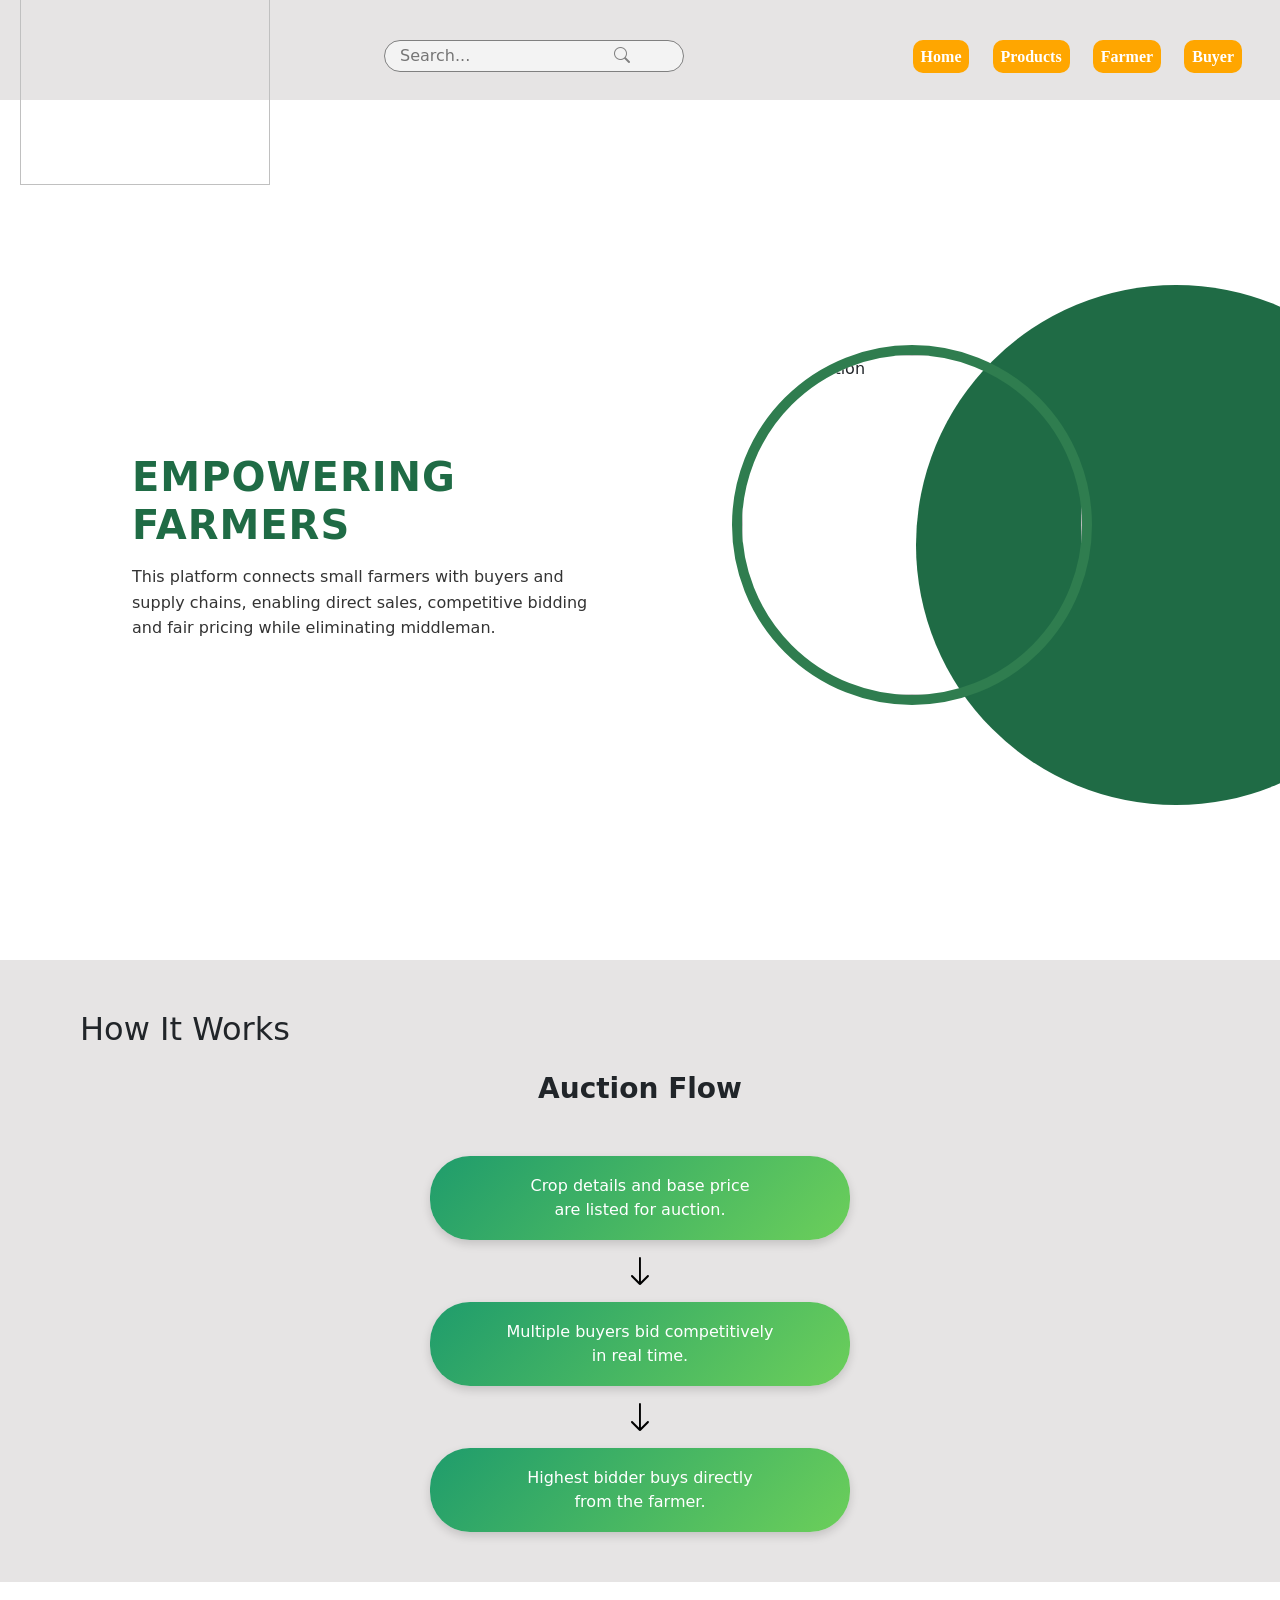
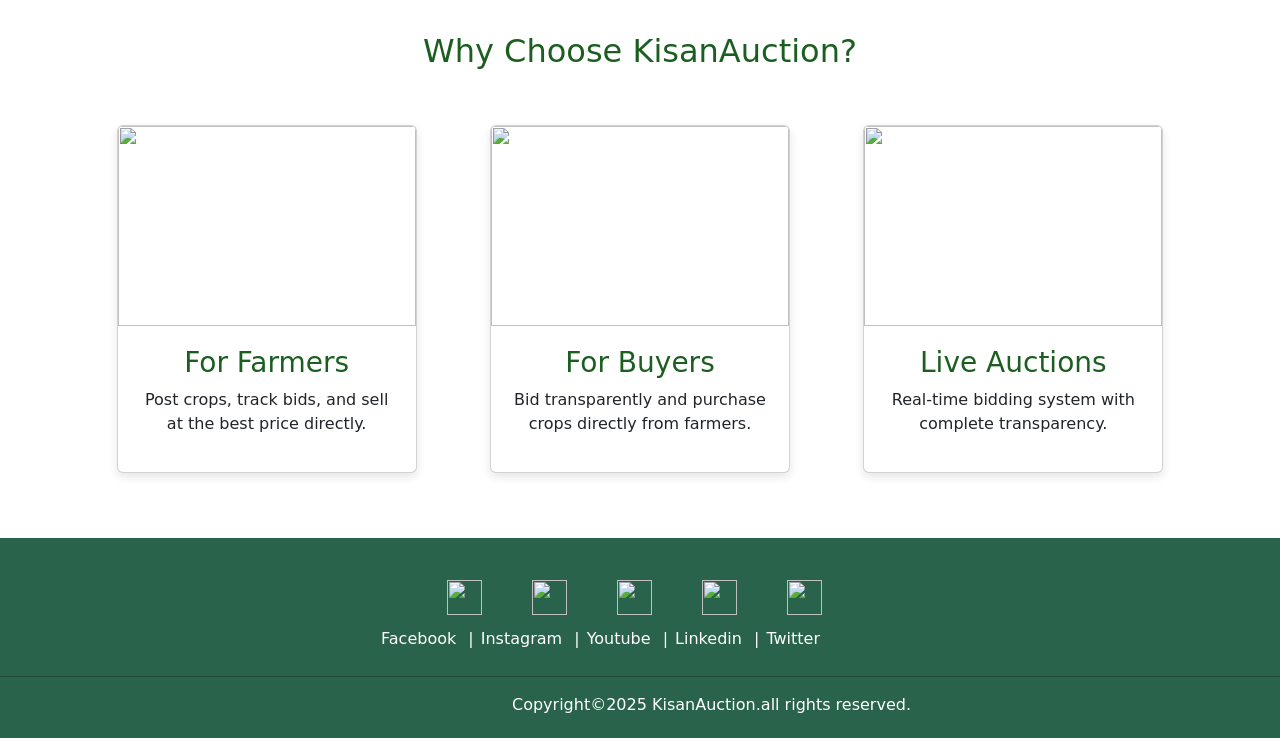
==== commit a08c79b2: "Add files via upload" ====
--- a/index.html
+++ b/index.html
@@ -1,779 +1,171 @@
-<!DOCTYPE html>
-<html lang="zxx">
-
-<head>
-    <meta charset="UTF-8">
-    <meta name="description" content="Ogani Template">
-    <meta name="keywords" content="Ogani, unica, creative, html">
-    <meta name="viewport" content="width=device-width, initial-scale=1.0">
-    <meta http-equiv="X-UA-Compatible" content="ie=edge">
-    <title>Ogani | Template</title>
-
-    <!-- Google Font -->
-    <link href="https://fonts.googleapis.com/css2?family=Cairo:wght@200;300;400;600;900&display=swap" rel="stylesheet">
-
-    <!-- Css Styles -->
-    <link rel="stylesheet" href="css/bootstrap.min.css" type="text/css">
-    <link rel="stylesheet" href="css/font-awesome.min.css" type="text/css">
-    <link rel="stylesheet" href="css/elegant-icons.css" type="text/css">
-    <link rel="stylesheet" href="css/nice-select.css" type="text/css">
-    <link rel="stylesheet" href="css/jquery-ui.min.css" type="text/css">
-    <link rel="stylesheet" href="css/owl.carousel.min.css" type="text/css">
-    <link rel="stylesheet" href="css/slicknav.min.css" type="text/css">
-    <link rel="stylesheet" href="css/style.css" type="text/css">
-</head>
-
-<body>
-    <!-- Page Preloder -->
-    <div id="preloder">
-        <div class="loader"></div>
-    </div>
-
-    <!-- Humberger Begin -->
-    <div class="humberger__menu__overlay"></div>
-    <div class="humberger__menu__wrapper">
-        <div class="humberger__menu__logo">
-            <a href="#"><img src="img/logo.png" alt=""></a>
-        </div>
-        <div class="humberger__menu__cart">
-            <ul>
-                <li><a href="#"><i class="fa fa-heart"></i> <span>1</span></a></li>
-                <li><a href="#"><i class="fa fa-shopping-bag"></i> <span>3</span></a></li>
-            </ul>
-            <div class="header__cart__price">item: <span>$150.00</span></div>
-        </div>
-        <div class="humberger__menu__widget">
-            <div class="header__top__right__language">
-                <img src="img/language.png" alt="">
-                <div>English</div>
-                <span class="arrow_carrot-down"></span>
-                <ul>
-                    <li><a href="#">Spanis</a></li>
-                    <li><a href="#">English</a></li>
-                </ul>
-            </div>
-            <div class="header__top__right__auth">
-                <a href="#"><i class="fa fa-user"></i> Login</a>
-            </div>
-        </div>
-        <nav class="humberger__menu__nav mobile-menu">
-            <ul>
-                <li class="active"><a href="./index.html">Home</a></li>
-                <li><a href="./shop-grid.html">Shop</a></li>
-                <li><a href="#">Pages</a>
-                    <ul class="header__menu__dropdown">
-                        <li><a href="./shop-details.html">Shop Details</a></li>
-                        <li><a href="./shoping-cart.html">Shoping Cart</a></li>
-                        <li><a href="./checkout.html">Check Out</a></li>
-                        <li><a href="./blog-details.html">Blog Details</a></li>
-                    </ul>
-                </li>
-                <li><a href="./blog.html">Blog</a></li>
-                <li><a href="./contact.html">Contact</a></li>
-            </ul>
-        </nav>
-        <div id="mobile-menu-wrap"></div>
-        <div class="header__top__right__social">
-            <a href="#"><i class="fa fa-facebook"></i></a>
-            <a href="#"><i class="fa fa-twitter"></i></a>
-            <a href="#"><i class="fa fa-linkedin"></i></a>
-            <a href="#"><i class="fa fa-pinterest-p"></i></a>
-        </div>
-        <div class="humberger__menu__contact">
-            <ul>
-                <li><i class="fa fa-envelope"></i> hello@colorlib.com</li>
-                <li>Free Shipping for all Order of $99</li>
-            </ul>
-        </div>
-    </div>
-    <!-- Humberger End -->
-
-    <!-- Header Section Begin -->
-    <header class="header">
-        <div class="header__top">
-            <div class="container">
-                <div class="row">
-                    <div class="col-lg-6 col-md-6">
-                        <div class="header__top__left">
-                            <ul>
-                                <li><i class="fa fa-envelope"></i> hello@colorlib.com</li>
-                                <li>Free Shipping for all Order of $99</li>
-                            </ul>
-                        </div>
-                    </div>
-                    <div class="col-lg-6 col-md-6">
-                        <div class="header__top__right">
-                            <div class="header__top__right__social">
-                                <a href="#"><i class="fa fa-facebook"></i></a>
-                                <a href="#"><i class="fa fa-twitter"></i></a>
-                                <a href="#"><i class="fa fa-linkedin"></i></a>
-                                <a href="#"><i class="fa fa-pinterest-p"></i></a>
-                            </div>
-                            <div class="header__top__right__language">
-                                <img src="img/language.png" alt="">
-                                <div>English</div>
-                                <span class="arrow_carrot-down"></span>
-                                <ul>
-                                    <li><a href="#">Spanis</a></li>
-                                    <li><a href="#">English</a></li>
-                                </ul>
-                            </div>
-                            <div class="header__top__right__auth">
-                                <a href="#"><i class="fa fa-user"></i> Login</a>
-                            </div>
-                        </div>
-                    </div>
-                </div>
-            </div>
-        </div>
-        <div class="container">
-            <div class="row">
-                <div class="col-lg-3">
-                    <div class="header__logo">
-                        <a href="./index.html"><img src="img/logo.png" alt=""></a>
-                    </div>
-                </div>
-                <div class="col-lg-6">
-                    <nav class="header__menu">
-                        <ul>
-                            <li class="active"><a href="./index.html">Home</a></li>
-                            <li><a href="./shop-grid.html">Shop</a></li>
-                            <li><a href="#">Pages</a>
-                                <ul class="header__menu__dropdown">
-                                    <li><a href="./shop-details.html">Shop Details</a></li>
-                                    <li><a href="./shoping-cart.html">Shoping Cart</a></li>
-                                    <li><a href="./checkout.html">Check Out</a></li>
-                                    <li><a href="./blog-details.html">Blog Details</a></li>
-                                </ul>
-                            </li>
-                            <li><a href="./blog.html">Blog</a></li>
-                            <li><a href="./contact.html">Contact</a></li>
-                        </ul>
-                    </nav>
-                </div>
-                <div class="col-lg-3">
-                    <div class="header__cart">
-                        <ul>
-                            <li><a href="#"><i class="fa fa-heart"></i> <span>1</span></a></li>
-                            <li><a href="#"><i class="fa fa-shopping-bag"></i> <span>3</span></a></li>
-                        </ul>
-                        <div class="header__cart__price">item: <span>$150.00</span></div>
-                    </div>
-                </div>
-            </div>
-            <div class="humberger__open">
-                <i class="fa fa-bars"></i>
-            </div>
-        </div>
-    </header>
-    <!-- Header Section End -->
-
-    <!-- Hero Section Begin -->
-    <section class="hero">
-        <div class="container">
-            <div class="row">
-                <div class="col-lg-3">
-                    <div class="hero__categories">
-                        <div class="hero__categories__all">
-                            <i class="fa fa-bars"></i>
-                            <span>All departments</span>
-                        </div>
-                        <ul>
-                            <li><a href="#">Fresh Meat</a></li>
-                            <li><a href="#">Vegetables</a></li>
-                            <li><a href="#">Fruit & Nut Gifts</a></li>
-                            <li><a href="#">Fresh Berries</a></li>
-                            <li><a href="#">Ocean Foods</a></li>
-                            <li><a href="#">Butter & Eggs</a></li>
-                            <li><a href="#">Fastfood</a></li>
-                            <li><a href="#">Fresh Onion</a></li>
-                            <li><a href="#">Papayaya & Crisps</a></li>
-                            <li><a href="#">Oatmeal</a></li>
-                            <li><a href="#">Fresh Bananas</a></li>
-                        </ul>
-                    </div>
-                </div>
-                <div class="col-lg-9">
-                    <div class="hero__search">
-                        <div class="hero__search__form">
-                            <form action="#">
-                                <div class="hero__search__categories">
-                                    All Categories
-                                    <span class="arrow_carrot-down"></span>
-                                </div>
-                                <input type="text" placeholder="What do yo u need?">
-                                <button type="submit" class="site-btn">SEARCH</button>
-                            </form>
-                        </div>
-                        <div class="hero__search__phone">
-                            <div class="hero__search__phone__icon">
-                                <i class="fa fa-phone"></i>
-                            </div>
-                            <div class="hero__search__phone__text">
-                                <h5>+65 11.188.888</h5>
-                                <span>support 24/7 time</span>
-                            </div>
-                        </div>
-                    </div>
-                    <div class="hero__item set-bg" data-setbg="img/hero/banner.jpg">
-                        <div class="hero__text">
-                            <span>FRUIT FRESH</span>
-                            <h2>Vegetable <br />100% Organic</h2>
-                            <p>Free Pickup and Delivery Available</p>
-                            <a href="#" class="primary-btn">SHOP NOW</a>
-                        </div>
-                    </div>
-                </div>
-            </div>
-        </div>
-    </section>
-    <!-- Hero Section End -->
-
-    <!-- Categories Section Begin -->
-    <section class="categories">
-        <div class="container">
-            <div class="row">
-                <div class="categories__slider owl-carousel">
-                    <div class="col-lg-3">
-                        <div class="categories__item set-bg" data-setbg="img/categories/cat-1.jpg">
-                            <h5><a href="#">Fresh Fruit</a></h5>
-                        </div>
-                    </div>
-                    <div class="col-lg-3">
-                        <div class="categories__item set-bg" data-setbg="img/categories/cat-2.jpg">
-                            <h5><a href="#">Dried Fruit</a></h5>
-                        </div>
-                    </div>
-                    <div class="col-lg-3">
-                        <div class="categories__item set-bg" data-setbg="img/categories/cat-3.jpg">
-                            <h5><a href="#">Vegetables</a></h5>
-                        </div>
-                    </div>
-                    <div class="col-lg-3">
-                        <div class="categories__item set-bg" data-setbg="img/categories/cat-4.jpg">
-                            <h5><a href="#">drink fruits</a></h5>
-                        </div>
-                    </div>
-                    <div class="col-lg-3">
-                        <div class="categories__item set-bg" data-setbg="img/categories/cat-5.jpg">
-                            <h5><a href="#">drink fruits</a></h5>
-                        </div>
-                    </div>
-                </div>
-            </div>
-        </div>
-    </section>
-    <!-- Categories Section End -->
-
-    <!-- Featured Section Begin -->
-    <section class="featured spad">
-        <div class="container">
-            <div class="row">
-                <div class="col-lg-12">
-                    <div class="section-title">
-                        <h2>Featured Product</h2>
-                    </div>
-                    <div class="featured__controls">
-                        <ul>
-                            <li class="active" data-filter="*">All</li>
-                            <li data-filter=".oranges">Oranges</li>
-                            <li data-filter=".fresh-meat">Fresh Meat</li>
-                            <li data-filter=".vegetables">Vegetables</li>
-                            <li data-filter=".fastfood">Fastfood</li>
-                        </ul>
-                    </div>
-                </div>
-            </div>
-            <div class="row featured__filter">
-                <div class="col-lg-3 col-md-4 col-sm-6 mix oranges fresh-meat">
-                    <div class="featured__item">
-                        <div class="featured__item__pic set-bg" data-setbg="img/featured/feature-1.jpg">
-                            <ul class="featured__item__pic__hover">
-                                <li><a href="#"><i class="fa fa-heart"></i></a></li>
-                                <li><a href="#"><i class="fa fa-retweet"></i></a></li>
-                                <li><a href="#"><i class="fa fa-shopping-cart"></i></a></li>
-                            </ul>
-                        </div>
-                        <div class="featured__item__text">
-                            <h6><a href="#">Crab Pool Security</a></h6>
-                            <h5>$30.00</h5>
-                        </div>
-                    </div>
-                </div>
-                <div class="col-lg-3 col-md-4 col-sm-6 mix vegetables fastfood">
-                    <div class="featured__item">
-                        <div class="featured__item__pic set-bg" data-setbg="img/featured/feature-2.jpg">
-                            <ul class="featured__item__pic__hover">
-                                <li><a href="#"><i class="fa fa-heart"></i></a></li>
-                                <li><a href="#"><i class="fa fa-retweet"></i></a></li>
-                                <li><a href="#"><i class="fa fa-shopping-cart"></i></a></li>
-                            </ul>
-                        </div>
-                        <div class="featured__item__text">
-                            <h6><a href="#">Crab Pool Security</a></h6>
-                            <h5>$30.00</h5>
-                        </div>
-                    </div>
-                </div>
-                <div class="col-lg-3 col-md-4 col-sm-6 mix vegetables fresh-meat">
-                    <div class="featured__item">
-                        <div class="featured__item__pic set-bg" data-setbg="img/featured/feature-3.jpg">
-                            <ul class="featured__item__pic__hover">
-                                <li><a href="#"><i class="fa fa-heart"></i></a></li>
-                                <li><a href="#"><i class="fa fa-retweet"></i></a></li>
-                                <li><a href="#"><i class="fa fa-shopping-cart"></i></a></li>
-                            </ul>
-                        </div>
-                        <div class="featured__item__text">
-                            <h6><a href="#">Crab Pool Security</a></h6>
-                            <h5>$30.00</h5>
-                        </div>
-                    </div>
-                </div>
-                <div class="col-lg-3 col-md-4 col-sm-6 mix fastfood oranges">
-                    <div class="featured__item">
-                        <div class="featured__item__pic set-bg" data-setbg="img/featured/feature-4.jpg">
-                            <ul class="featured__item__pic__hover">
-                                <li><a href="#"><i class="fa fa-heart"></i></a></li>
-                                <li><a href="#"><i class="fa fa-retweet"></i></a></li>
-                                <li><a href="#"><i class="fa fa-shopping-cart"></i></a></li>
-                            </ul>
-                        </div>
-                        <div class="featured__item__text">
-                            <h6><a href="#">Crab Pool Security</a></h6>
-                            <h5>$30.00</h5>
-                        </div>
-                    </div>
-                </div>
-                <div class="col-lg-3 col-md-4 col-sm-6 mix fresh-meat vegetables">
-                    <div class="featured__item">
-                        <div class="featured__item__pic set-bg" data-setbg="img/featured/feature-5.jpg">
-                            <ul class="featured__item__pic__hover">
-                                <li><a href="#"><i class="fa fa-heart"></i></a></li>
-                                <li><a href="#"><i class="fa fa-retweet"></i></a></li>
-                                <li><a href="#"><i class="fa fa-shopping-cart"></i></a></li>
-                            </ul>
-                        </div>
-                        <div class="featured__item__text">
-                            <h6><a href="#">Crab Pool Security</a></h6>
-                            <h5>$30.00</h5>
-                        </div>
-                    </div>
-                </div>
-                <div class="col-lg-3 col-md-4 col-sm-6 mix oranges fastfood">
-                    <div class="featured__item">
-                        <div class="featured__item__pic set-bg" data-setbg="img/featured/feature-6.jpg">
-                            <ul class="featured__item__pic__hover">
-                                <li><a href="#"><i class="fa fa-heart"></i></a></li>
-                                <li><a href="#"><i class="fa fa-retweet"></i></a></li>
-                                <li><a href="#"><i class="fa fa-shopping-cart"></i></a></li>
-                            </ul>
-                        </div>
-                        <div class="featured__item__text">
-                            <h6><a href="#">Crab Pool Security</a></h6>
-                            <h5>$30.00</h5>
-                        </div>
-                    </div>
-                </div>
-                <div class="col-lg-3 col-md-4 col-sm-6 mix fresh-meat vegetables">
-                    <div class="featured__item">
-                        <div class="featured__item__pic set-bg" data-setbg="img/featured/feature-7.jpg">
-                            <ul class="featured__item__pic__hover">
-                                <li><a href="#"><i class="fa fa-heart"></i></a></li>
-                                <li><a href="#"><i class="fa fa-retweet"></i></a></li>
-                                <li><a href="#"><i class="fa fa-shopping-cart"></i></a></li>
-                            </ul>
-                        </div>
-                        <div class="featured__item__text">
-                            <h6><a href="#">Crab Pool Security</a></h6>
-                            <h5>$30.00</h5>
-                        </div>
-                    </div>
-                </div>
-                <div class="col-lg-3 col-md-4 col-sm-6 mix fastfood vegetables">
-                    <div class="featured__item">
-                        <div class="featured__item__pic set-bg" data-setbg="img/featured/feature-8.jpg">
-                            <ul class="featured__item__pic__hover">
-                                <li><a href="#"><i class="fa fa-heart"></i></a></li>
-                                <li><a href="#"><i class="fa fa-retweet"></i></a></li>
-                                <li><a href="#"><i class="fa fa-shopping-cart"></i></a></li>
-                            </ul>
-                        </div>
-                        <div class="featured__item__text">
-                            <h6><a href="#">Crab Pool Security</a></h6>
-                            <h5>$30.00</h5>
-                        </div>
-                    </div>
-                </div>
-            </div>
-        </div>
-    </section>
-    <!-- Featured Section End -->
-
-    <!-- Banner Begin -->
-    <div class="banner">
-        <div class="container">
-            <div class="row">
-                <div class="col-lg-6 col-md-6 col-sm-6">
-                    <div class="banner__pic">
-                        <img src="img/banner/banner-1.jpg" alt="">
-                    </div>
-                </div>
-                <div class="col-lg-6 col-md-6 col-sm-6">
-                    <div class="banner__pic">
-                        <img src="img/banner/banner-2.jpg" alt="">
-                    </div>
-                </div>
-            </div>
-        </div>
-    </div>
-    <!-- Banner End -->
-
-    <!-- Latest Product Section Begin -->
-    <section class="latest-product spad">
-        <div class="container">
-            <div class="row">
-                <div class="col-lg-4 col-md-6">
-                    <div class="latest-product__text">
-                        <h4>Latest Products</h4>
-                        <div class="latest-product__slider owl-carousel">
-                            <div class="latest-prdouct__slider__item">
-                                <a href="#" class="latest-product__item">
-                                    <div class="latest-product__item__pic">
-                                        <img src="img/latest-product/lp-1.jpg" alt="">
-                                    </div>
-                                    <div class="latest-product__item__text">
-                                        <h6>Crab Pool Security</h6>
-                                        <span>$30.00</span>
-                                    </div>
-                                </a>
-                                <a href="#" class="latest-product__item">
-                                    <div class="latest-product__item__pic">
-                                        <img src="img/latest-product/lp-2.jpg" alt="">
-                                    </div>
-                                    <div class="latest-product__item__text">
-                                        <h6>Crab Pool Security</h6>
-                                        <span>$30.00</span>
-                                    </div>
-                                </a>
-                                <a href="#" class="latest-product__item">
-                                    <div class="latest-product__item__pic">
-                                        <img src="img/latest-product/lp-3.jpg" alt="">
-                                    </div>
-                                    <div class="latest-product__item__text">
-                                        <h6>Crab Pool Security</h6>
-                                        <span>$30.00</span>
-                                    </div>
-                                </a>
-                            </div>
-                            <div class="latest-prdouct__slider__item">
-                                <a href="#" class="latest-product__item">
-                                    <div class="latest-product__item__pic">
-                                        <img src="img/latest-product/lp-1.jpg" alt="">
-                                    </div>
-                                    <div class="latest-product__item__text">
-                                        <h6>Crab Pool Security</h6>
-                                        <span>$30.00</span>
-                                    </div>
-                                </a>
-                                <a href="#" class="latest-product__item">
-                                    <div class="latest-product__item__pic">
-                                        <img src="img/latest-product/lp-2.jpg" alt="">
-                                    </div>
-                                    <div class="latest-product__item__text">
-                                        <h6>Crab Pool Security</h6>
-                                        <span>$30.00</span>
-                                    </div>
-                                </a>
-                                <a href="#" class="latest-product__item">
-                                    <div class="latest-product__item__pic">
-                                        <img src="img/latest-product/lp-3.jpg" alt="">
-                                    </div>
-                                    <div class="latest-product__item__text">
-                                        <h6>Crab Pool Security</h6>
-                                        <span>$30.00</span>
-                                    </div>
-                                </a>
-                            </div>
-                        </div>
-                    </div>
-                </div>
-                <div class="col-lg-4 col-md-6">
-                    <div class="latest-product__text">
-                        <h4>Top Rated Products</h4>
-                        <div class="latest-product__slider owl-carousel">
-                            <div class="latest-prdouct__slider__item">
-                                <a href="#" class="latest-product__item">
-                                    <div class="latest-product__item__pic">
-                                        <img src="img/latest-product/lp-1.jpg" alt="">
-                                    </div>
-                                    <div class="latest-product__item__text">
-                                        <h6>Crab Pool Security</h6>
-                                        <span>$30.00</span>
-                                    </div>
-                                </a>
-                                <a href="#" class="latest-product__item">
-                                    <div class="latest-product__item__pic">
-                                        <img src="img/latest-product/lp-2.jpg" alt="">
-                                    </div>
-                                    <div class="latest-product__item__text">
-                                        <h6>Crab Pool Security</h6>
-                                        <span>$30.00</span>
-                                    </div>
-                                </a>
-                                <a href="#" class="latest-product__item">
-                                    <div class="latest-product__item__pic">
-                                        <img src="img/latest-product/lp-3.jpg" alt="">
-                                    </div>
-                                    <div class="latest-product__item__text">
-                                        <h6>Crab Pool Security</h6>
-                                        <span>$30.00</span>
-                                    </div>
-                                </a>
-                            </div>
-                            <div class="latest-prdouct__slider__item">
-                                <a href="#" class="latest-product__item">
-                                    <div class="latest-product__item__pic">
-                                        <img src="img/latest-product/lp-1.jpg" alt="">
-                                    </div>
-                                    <div class="latest-product__item__text">
-                                        <h6>Crab Pool Security</h6>
-                                        <span>$30.00</span>
-                                    </div>
-                                </a>
-                                <a href="#" class="latest-product__item">
-                                    <div class="latest-product__item__pic">
-                                        <img src="img/latest-product/lp-2.jpg" alt="">
-                                    </div>
-                                    <div class="latest-product__item__text">
-                                        <h6>Crab Pool Security</h6>
-                                        <span>$30.00</span>
-                                    </div>
-                                </a>
-                                <a href="#" class="latest-product__item">
-                                    <div class="latest-product__item__pic">
-                                        <img src="img/latest-product/lp-3.jpg" alt="">
-                                    </div>
-                                    <div class="latest-product__item__text">
-                                        <h6>Crab Pool Security</h6>
-                                        <span>$30.00</span>
-                                    </div>
-                                </a>
-                            </div>
-                        </div>
-                    </div>
-                </div>
-                <div class="col-lg-4 col-md-6">
-                    <div class="latest-product__text">
-                        <h4>Review Products</h4>
-                        <div class="latest-product__slider owl-carousel">
-                            <div class="latest-prdouct__slider__item">
-                                <a href="#" class="latest-product__item">
-                                    <div class="latest-product__item__pic">
-                                        <img src="img/latest-product/lp-1.jpg" alt="">
-                                    </div>
-                                    <div class="latest-product__item__text">
-                                        <h6>Crab Pool Security</h6>
-                                        <span>$30.00</span>
-                                    </div>
-                                </a>
-                                <a href="#" class="latest-product__item">
-                                    <div class="latest-product__item__pic">
-                                        <img src="img/latest-product/lp-2.jpg" alt="">
-                                    </div>
-                                    <div class="latest-product__item__text">
-                                        <h6>Crab Pool Security</h6>
-                                        <span>$30.00</span>
-                                    </div>
-                                </a>
-                                <a href="#" class="latest-product__item">
-                                    <div class="latest-product__item__pic">
-                                        <img src="img/latest-product/lp-3.jpg" alt="">
-                                    </div>
-                                    <div class="latest-product__item__text">
-                                        <h6>Crab Pool Security</h6>
-                                        <span>$30.00</span>
-                                    </div>
-                                </a>
-                            </div>
-                            <div class="latest-prdouct__slider__item">
-                                <a href="#" class="latest-product__item">
-                                    <div class="latest-product__item__pic">
-                                        <img src="img/latest-product/lp-1.jpg" alt="">
-                                    </div>
-                                    <div class="latest-product__item__text">
-                                        <h6>Crab Pool Security</h6>
-                                        <span>$30.00</span>
-                                    </div>
-                                </a>
-                                <a href="#" class="latest-product__item">
-                                    <div class="latest-product__item__pic">
-                                        <img src="img/latest-product/lp-2.jpg" alt="">
-                                    </div>
-                                    <div class="latest-product__item__text">
-                                        <h6>Crab Pool Security</h6>
-                                        <span>$30.00</span>
-                                    </div>
-                                </a>
-                                <a href="#" class="latest-product__item">
-                                    <div class="latest-product__item__pic">
-                                        <img src="img/latest-product/lp-3.jpg" alt="">
-                                    </div>
-                                    <div class="latest-product__item__text">
-                                        <h6>Crab Pool Security</h6>
-                                        <span>$30.00</span>
-                                    </div>
-                                </a>
-                            </div>
-                        </div>
-                    </div>
-                </div>
-            </div>
-        </div>
-    </section>
-    <!-- Latest Product Section End -->
-
-    <!-- Blog Section Begin -->
-    <section class="from-blog spad">
-        <div class="container">
-            <div class="row">
-                <div class="col-lg-12">
-                    <div class="section-title from-blog__title">
-                        <h2>From The Blog</h2>
-                    </div>
-                </div>
-            </div>
-            <div class="row">
-                <div class="col-lg-4 col-md-4 col-sm-6">
-                    <div class="blog__item">
-                        <div class="blog__item__pic">
-                            <img src="img/blog/blog-1.jpg" alt="">
-                        </div>
-                        <div class="blog__item__text">
-                            <ul>
-                                <li><i class="fa fa-calendar-o"></i> May 4,2019</li>
-                                <li><i class="fa fa-comment-o"></i> 5</li>
-                            </ul>
-                            <h5><a href="#">Cooking tips make cooking simple</a></h5>
-                            <p>Sed quia non numquam modi tempora indunt ut labore et dolore magnam aliquam quaerat </p>
-                        </div>
-                    </div>
-                </div>
-                <div class="col-lg-4 col-md-4 col-sm-6">
-                    <div class="blog__item">
-                        <div class="blog__item__pic">
-                            <img src="img/blog/blog-2.jpg" alt="">
-                        </div>
-                        <div class="blog__item__text">
-                            <ul>
-                                <li><i class="fa fa-calendar-o"></i> May 4,2019</li>
-                                <li><i class="fa fa-comment-o"></i> 5</li>
-                            </ul>
-                            <h5><a href="#">6 ways to prepare breakfast for 30</a></h5>
-                            <p>Sed quia non numquam modi tempora indunt ut labore et dolore magnam aliquam quaerat </p>
-                        </div>
-                    </div>
-                </div>
-                <div class="col-lg-4 col-md-4 col-sm-6">
-                    <div class="blog__item">
-                        <div class="blog__item__pic">
-                            <img src="img/blog/blog-3.jpg" alt="">
-                        </div>
-                        <div class="blog__item__text">
-                            <ul>
-                                <li><i class="fa fa-calendar-o"></i> May 4,2019</li>
-                                <li><i class="fa fa-comment-o"></i> 5</li>
-                            </ul>
-                            <h5><a href="#">Visit the clean farm in the US</a></h5>
-                            <p>Sed quia non numquam modi tempora indunt ut labore et dolore magnam aliquam quaerat </p>
-                        </div>
-                    </div>
-                </div>
-            </div>
-        </div>
-    </section>
-    <!-- Blog Section End -->
-
-    <!-- Footer Section Begin -->
-    <footer class="footer spad">
-        <div class="container">
-            <div class="row">
-                <div class="col-lg-3 col-md-6 col-sm-6">
-                    <div class="footer__about">
-                        <div class="footer__about__logo">
-                            <a href="./index.html"><img src="img/logo.png" alt=""></a>
-                        </div>
-                        <ul>
-                            <li>Address: 60-49 Road 11378 New York</li>
-                            <li>Phone: +65 11.188.888</li>
-                            <li>Email: hello@colorlib.com</li>
-                        </ul>
-                    </div>
-                </div>
-                <div class="col-lg-4 col-md-6 col-sm-6 offset-lg-1">
-                    <div class="footer__widget">
-                        <h6>Useful Links</h6>
-                        <ul>
-                            <li><a href="#">About Us</a></li>
-                            <li><a href="#">About Our Shop</a></li>
-                            <li><a href="#">Secure Shopping</a></li>
-                            <li><a href="#">Delivery infomation</a></li>
-                            <li><a href="#">Privacy Policy</a></li>
-                            <li><a href="#">Our Sitemap</a></li>
-                        </ul>
-                        <ul>
-                            <li><a href="#">Who We Are</a></li>
-                            <li><a href="#">Our Services</a></li>
-                            <li><a href="#">Projects</a></li>
-                            <li><a href="#">Contact</a></li>
-                            <li><a href="#">Innovation</a></li>
-                            <li><a href="#">Testimonials</a></li>
-                        </ul>
-                    </div>
-                </div>
-                <div class="col-lg-4 col-md-12">
-                    <div class="footer__widget">
-                        <h6>Join Our Newsletter Now</h6>
-                        <p>Get E-mail updates about our latest shop and special offers.</p>
-                        <form action="#">
-                            <input type="text" placeholder="Enter your mail">
-                            <button type="submit" class="site-btn">Subscribe</button>
-                        </form>
-                        <div class="footer__widget__social">
-                            <a href="#"><i class="fa fa-facebook"></i></a>
-                            <a href="#"><i class="fa fa-instagram"></i></a>
-                            <a href="#"><i class="fa fa-twitter"></i></a>
-                            <a href="#"><i class="fa fa-pinterest"></i></a>
-                        </div>
-                    </div>
-                </div>
-            </div>
-            <div class="row">
-                <div class="col-lg-12">
-                    <div class="footer__copyright">
-                        <div class="footer__copyright__text"><p><!-- Link back to Colorlib can't be removed. Template is licensed under CC BY 3.0. -->
-  Copyright &copy;<script>document.write(new Date().getFullYear());</script> All rights reserved | This template is made with <i class="fa fa-heart" aria-hidden="true"></i> by <a href="https://colorlib.com" target="_blank">Colorlib</a>
-  <!-- Link back to Colorlib can't be removed. Template is licensed under CC BY 3.0. --></p></div>
-                        <div class="footer__copyright__payment"><img src="img/payment-item.png" alt=""></div>
-                    </div>
-                </div>
-            </div>
-        </div>
-    </footer>
-    <!-- Footer Section End -->
-
-    <!-- Js Plugins -->
-    <script src="js/jquery-3.3.1.min.js"></script>
-    <script src="js/bootstrap.min.js"></script>
-    <script src="js/jquery.nice-select.min.js"></script>
-    <script src="js/jquery-ui.min.js"></script>
-    <script src="js/jquery.slicknav.js"></script>
-    <script src="js/mixitup.min.js"></script>
-    <script src="js/owl.carousel.min.js"></script>
-    <script src="js/main.js"></script>
-
-
-
-</body>
-
-</html>+<html>
+<head>
+<meta charset="UTF-8">
+
+<title>KisanAuction-homepage</title>
+<meta name="viewport" content="width=device-width, initial-scale=1.0">
+	
+	<meta name="keywords" content="" />
+	
+	<meta name="description" content=""/>
+	<meta name="robots" content="index">
+<link rel="stylesheet" type="text/css" href="css/style.css"/>
+<link rel="stylesheet" type="text/css" href="css/bootstrap.css"/>
+<link rel="stylesheet" type="text/css" href="css/bootstrap-grid.css"/>
+<link rel="stylesheet" type="text/css" href="css/bootstrap-reboot.css"/>
+<link rel="stylesheet" type="text/css" href="css/bootstrap-utilities.css"/>
+<link rel="stylesheet" href="https://cdn.jsdelivr.net/npm/bootstrap-icons@1.11.3/font/bootstrap-icons.min.css">
+<script type="text/javascript" src="js/bootstrap.bundle.js"></script>
+
+</head>
+<body>
+<div class="Header">
+    <img src="assets/images/logo.png" class="Logo"/>
+
+     
+
+                <div class="signmenu-container">
+                   <a href="index.html" class="sign_menus" style="margin-right:18px;">Home</a>
+                   <a href="#" class="sign_menus" style="margin-right:18px;">Products</a>
+                <a href= "farmer-login.html" class="sign_menus" style="margin-right:18px;">Farmer</a>
+                <a href="buyer-login.html" class="sign_menus" style="margin-right:18px;">Buyer</a>
+               
+                
+               
+          </div>
+    
+            <input type="search" placeholder="Search..." class="search-input" />
+            <i class="bi bi-search" style="position:absolute;top:47px;left:48%;color:gray;"></i>
+            
+          
+
+
+    
+</div>
+ 
+<div class="Mid_container">
+       <section class="hero container-fluid">
+  <div class="row w-100 align-items-center">
+
+    <!-- LEFT -->
+    <div class="col-md-6 hero-text">
+      <h1>EMPOWERING<br>FARMERS</h1>
+      <p>
+        This platform connects small farmers with buyers and supply chains,
+        enabling direct sales, competitive bidding and fair pricing
+        while eliminating middleman.
+      </p>
+      
+    </div>
+
+    <!-- RIGHT -->
+    <div class="col-md-6 d-flex justify-content-center position-relative">
+      <div class="green-bg"></div>
+      <div class="hero-image">
+        <div class="circle-img">
+          <img src="assets/images/auctionImg.png" alt="Farm Auction">
+        </div>
+      </div>
+    </div>
+
+  </div>
+</section>
+<!-- HOW IT WORKS -->
+<section class="how-it-works">
+    <h2 >How It Works</h2>
+    <div class="container">
+  <h3 class="text-center mt-4 fw-bold">
+    Auction Flow
+  </h3>
+
+  <div class="flow-container">
+
+    <div class="flow-box">
+      Crop details and base price<br>
+      are listed for auction.
+    </div>
+
+    <div class="flow-arrow">
+      <i class="bi bi-arrow-down"></i>
+    </div>
+
+    <div class="flow-box">
+      Multiple buyers bid competitively<br>
+      in real time.
+    </div>
+
+    <div class="flow-arrow">
+      <i class="bi bi-arrow-down"></i>
+    </div>
+
+    <div class="flow-box">
+      Highest bidder buys directly<br>
+      from the farmer.
+    </div>
+
+  </div>
+</div>
+</section>
+<!-- WHY CHOOSE KISANAUCTION -->
+       <section class="section">
+
+    <h2>Why Choose KisanAuction?</h2>
+    <div class="cards">
+
+        <div class="card">
+            <img src="assets/images/farmeranimatedimg.png">
+            <div>
+                <h3>For Farmers</h3>
+                <p>Post crops, track bids, and sell at the best price directly.</p>
+            </div>
+        </div>
+
+        <div class="card">
+            <img src="assets/images/buyeranimatedimg.png">
+            <div>
+                <h3>For Buyers</h3>
+                <p>Bid transparently and purchase crops directly from farmers.</p>
+            </div>
+        </div>
+
+        <div class="card">
+            <img src="assets/images/liveauctionimg.png">
+            <div>
+                <h3>Live Auctions</h3>
+                <p>Real-time bidding system with complete transparency.</p>
+            </div>
+        </div>
+
+    </div>
+</section>
+
+</div>
+
+ <div class="footer_container">
+        
+            <div class="Ficons">
+               
+                <img src="assets/icons/facebook.png" class="footer_icons"/>
+                <img src="assets/icons/insta.png" class="footer_icons"/>
+                <img src="assets/icons/yt.png" class="footer_icons"/>
+                <img src="assets/icons/lin.png" class="footer_icons"/>
+                <img src="assets/icons/twit.png" class="footer_icons"/> <br/>
+                </div>
+                <div class="Ficoname">
+
+                <a href="http://www.facebook.com" class="Footer_sub_menus">Facebook</a>|
+                <a href="http://www.instagram.com" class="Footer_sub_menus">Instagram</a>|
+                <a href="http://www.youtube.com" class="Footer_sub_menus">Youtube</a>|
+                <a href="http://www.Linkedin.com" class="Footer_sub_menus">Linkedin</a>|
+                <a href="http://www.twitter.com" class="Footer_sub_menus">Twitter</a>
+
+        </div>
+        <br>
+        <br>
+        <hr style="color:black;margin-top:7%;"/>
+        <span class="footer_copyright">Copyright&copy;2025 KisanAuction.all rights reserved.</span>
+       </div>
+
+
+</body>
+</html>
--- a/css/style.css
+++ b/css/style.css
@@ -1,3468 +1,586 @@
-/******************************************************************
-  Template Name: Ogani
-  Description:  Ogani eCommerce  HTML Template
-  Author: Colorlib
-  Author URI: https://colorlib.com
-  Version: 1.0
-  Created: Colorlib
-******************************************************************/
-
-/*------------------------------------------------------------------
-[Table of contents]
-
-1.  Template default CSS
-	1.1	Variables
-	1.2	Mixins
-	1.3	Flexbox
-	1.4	Reset
-2.  Helper Css
-3.  Header Section
-4.  Hero Section
-5.  Service Section
-6.  Categories Section
-7.  Featured Section
-8.  Latest Product Section
-9.  Contact
-10.  Footer Style
--------------------------------------------------------------------*/
-
-/*----------------------------------------*/
-/* Template default CSS
-/*----------------------------------------*/
-
-html,
-body {
-	height: 100%;
-	font-family: "Cairo", sans-serif;
-	-webkit-font-smoothing: antialiased;
-	font-smoothing: antialiased;
-}
-
-h1,
-h2,
-h3,
-h4,
-h5,
-h6 {
-	margin: 0;
-	color: #111111;
-	font-weight: 400;
-	font-family: "Cairo", sans-serif;
-}
-
-h1 {
-	font-size: 70px;
-}
-
-h2 {
-	font-size: 36px;
-}
-
-h3 {
-	font-size: 30px;
-}
-
-h4 {
-	font-size: 24px;
-}
-
-h5 {
-	font-size: 18px;
-}
-
-h6 {
-	font-size: 16px;
-}
-
-p {
-	font-size: 16px;
-	font-family: "Cairo", sans-serif;
-	color: #6f6f6f;
-	font-weight: 400;
-	line-height: 26px;
-	margin: 0 0 15px 0;
-}
-
-img {
-	max-width: 100%;
-}
-
-input:focus,
-select:focus,
-button:focus,
-textarea:focus {
-	outline: none;
-}
-
-a:hover,
-a:focus {
-	text-decoration: none;
-	outline: none;
-	color: #ffffff;
-}
-
-ul,
-ol {
-	padding: 0;
-	margin: 0;
-}
-
-/*---------------------
-  Helper CSS
------------------------*/
-
-.section-title {
-	margin-bottom: 50px;
-	text-align: center;
-}
-
-.section-title h2 {
-	color: #1c1c1c;
-	font-weight: 700;
-	position: relative;
-}
-
-.section-title h2:after {
-	position: absolute;
-	left: 0;
-	bottom: -15px;
-	right: 0;
-	height: 4px;
-	width: 80px;
-	background: #7fad39;
-	content: "";
-	margin: 0 auto;
-}
-
-.set-bg {
-	background-repeat: no-repeat;
-	background-size: cover;
-	background-position: top center;
-}
-
-.spad {
-	padding-top: 100px;
-	padding-bottom: 100px;
-}
-
-.text-white h1,
-.text-white h2,
-.text-white h3,
-.text-white h4,
-.text-white h5,
-.text-white h6,
-.text-white p,
-.text-white span,
-.text-white li,
-.text-white a {
-	color: #fff;
-}
-
-/* buttons */
-
-.primary-btn {
-	display: inline-block;
-	font-size: 14px;
-	padding: 10px 28px 10px;
-	color: #ffffff;
-	text-transform: uppercase;
-	font-weight: 700;
-	background: #7fad39;
-	letter-spacing: 2px;
-}
-
-.site-btn {
-	font-size: 14px;
-	color: #ffffff;
-	font-weight: 800;
-	text-transform: uppercase;
-	display: inline-block;
-	padding: 13px 30px 12px;
-	background: #7fad39;
-	border: none;
-}
-
-/* Preloder */
-
-#preloder {
-	position: fixed;
-	width: 100%;
-	height: 100%;
-	top: 0;
-	left: 0;
-	z-index: 999999;
-	background: #000;
-}
-
-.loader {
-	width: 40px;
-	height: 40px;
-	position: absolute;
-	top: 50%;
-	left: 50%;
-	margin-top: -13px;
-	margin-left: -13px;
-	border-radius: 60px;
-	animation: loader 0.8s linear infinite;
-	-webkit-animation: loader 0.8s linear infinite;
-}
-
-@keyframes loader {
-	0% {
-		-webkit-transform: rotate(0deg);
-		transform: rotate(0deg);
-		border: 4px solid #f44336;
-		border-left-color: transparent;
-	}
-	50% {
-		-webkit-transform: rotate(180deg);
-		transform: rotate(180deg);
-		border: 4px solid #673ab7;
-		border-left-color: transparent;
-	}
-	100% {
-		-webkit-transform: rotate(360deg);
-		transform: rotate(360deg);
-		border: 4px solid #f44336;
-		border-left-color: transparent;
-	}
-}
-
-@-webkit-keyframes loader {
-	0% {
-		-webkit-transform: rotate(0deg);
-		border: 4px solid #f44336;
-		border-left-color: transparent;
-	}
-	50% {
-		-webkit-transform: rotate(180deg);
-		border: 4px solid #673ab7;
-		border-left-color: transparent;
-	}
-	100% {
-		-webkit-transform: rotate(360deg);
-		border: 4px solid #f44336;
-		border-left-color: transparent;
-	}
-}
-
-/*---------------------
-  Header
------------------------*/
-
-.header__top {
-	background: #f5f5f5;
-}
-
-.header__top__left {
-	padding: 10px 0 13px;
-}
-
-.header__top__left ul li {
-	font-size: 14px;
-	color: #1c1c1c;
-	display: inline-block;
-	margin-right: 45px;
-	position: relative;
-}
-
-.header__top__left ul li:after {
-	position: absolute;
-	right: -25px;
-	top: 1px;
-	height: 20px;
-	width: 1px;
-	background: #000000;
-	opacity: 0.1;
-	content: "";
-}
-
-.header__top__left ul li:last-child {
-	margin-right: 0;
-}
-
-.header__top__left ul li:last-child:after {
-	display: none;
-}
-
-.header__top__left ul li i {
-	color: #252525;
-	margin-right: 5px;
-}
-
-.header__top__right {
-	text-align: right;
-	padding: 10px 0 13px;
-}
-
-.header__top__right__social {
-	position: relative;
-	display: inline-block;
-	margin-right: 35px;
-}
-
-.header__top__right__social:after {
-	position: absolute;
-	right: -20px;
-	top: 1px;
-	height: 20px;
-	width: 1px;
-	background: #000000;
-	opacity: 0.1;
-	content: "";
-}
-
-.header__top__right__social a {
-	font-size: 14px;
-	display: inline-block;
-	color: #1c1c1c;
-	margin-right: 20px;
-}
-
-.header__top__right__social a:last-child {
-	margin-right: 0;
-}
-
-.header__top__right__language {
-	position: relative;
-	display: inline-block;
-	margin-right: 40px;
-	cursor: pointer;
-}
-
-.header__top__right__language:hover ul {
-	top: 23px;
-	opacity: 1;
-	visibility: visible;
-}
-
-.header__top__right__language:after {
-	position: absolute;
-	right: -21px;
-	top: 1px;
-	height: 20px;
-	width: 1px;
-	background: #000000;
-	opacity: 0.1;
-	content: "";
-}
-
-.header__top__right__language img {
-	margin-right: 6px;
-}
-
-.header__top__right__language div {
-	font-size: 14px;
-	color: #1c1c1c;
-	display: inline-block;
-	margin-right: 4px;
-}
-
-.header__top__right__language span {
-	font-size: 14px;
-	color: #1c1c1c;
-	position: relative;
-	top: 2px;
-}
-
-.header__top__right__language ul {
-	background: #222222;
-	width: 100px;
-	text-align: left;
-	padding: 5px 0;
-	position: absolute;
-	left: 0;
-	top: 43px;
-	z-index: 9;
-	opacity: 0;
-	visibility: hidden;
-	-webkit-transition: all, 0.3s;
-	-moz-transition: all, 0.3s;
-	-ms-transition: all, 0.3s;
-	-o-transition: all, 0.3s;
-	transition: all, 0.3s;
-}
-
-.header__top__right__language ul li {
-	list-style: none;
-}
-
-.header__top__right__language ul li a {
-	font-size: 14px;
-	color: #ffffff;
-	padding: 5px 10px;
-}
-
-.header__top__right__auth {
-	display: inline-block;
-}
-
-.header__top__right__auth a {
-	display: block;
-	font-size: 14px;
-	color: #1c1c1c;
-}
-
-.header__top__right__auth a i {
-	margin-right: 6px;
-}
-
-.header__logo {
-	padding: 15px 0;
-}
-
-.header__logo a {
-	display: inline-block;
-}
-
-.header__menu {
-	padding: 24px 0;
-}
-
-.header__menu ul li {
-	list-style: none;
-	display: inline-block;
-	margin-right: 50px;
-	position: relative;
-}
-
-.header__menu ul li .header__menu__dropdown {
-	position: absolute;
-	left: 0;
-	top: 50px;
-	background: #222222;
-	width: 180px;
-	z-index: 9;
-	padding: 5px 0;
-	-webkit-transition: all, 0.3s;
-	-moz-transition: all, 0.3s;
-	-ms-transition: all, 0.3s;
-	-o-transition: all, 0.3s;
-	transition: all, 0.3s;
-	opacity: 0;
-	visibility: hidden;
-}
-
-.header__menu ul li .header__menu__dropdown li {
-	margin-right: 0;
-	display: block;
-}
-
-.header__menu ul li .header__menu__dropdown li:hover>a {
-	color: #7fad39;
-}
-
-.header__menu ul li .header__menu__dropdown li a {
-	text-transform: capitalize;
-	color: #ffffff;
-	font-weight: 400;
-	padding: 5px 15px;
-}
-
-.header__menu ul li.active a {
-	color: #7fad39;
-}
-
-.header__menu ul li:hover .header__menu__dropdown {
-	top: 30px;
-	opacity: 1;
-	visibility: visible;
-}
-
-.header__menu ul li:hover>a {
-	color: #7fad39;
-}
-
-.header__menu ul li:last-child {
-	margin-right: 0;
-}
-
-.header__menu ul li a {
-	font-size: 14px;
-	color: #252525;
-	text-transform: uppercase;
-	font-weight: 700;
-	letter-spacing: 2px;
-	-webkit-transition: all, 0.3s;
-	-moz-transition: all, 0.3s;
-	-ms-transition: all, 0.3s;
-	-o-transition: all, 0.3s;
-	transition: all, 0.3s;
-	padding: 5px 0;
-	display: block;
-}
-
-.header__cart {
-	text-align: right;
-	padding: 24px 0;
-}
-
-.header__cart ul {
-	display: inline-block;
-	margin-right: 25px;
-}
-
-.header__cart ul li {
-	list-style: none;
-	display: inline-block;
-	margin-right: 15px;
-}
-
-.header__cart ul li:last-child {
-	margin-right: 0;
-}
-
-.header__cart ul li a {
-	position: relative;
-}
-
-.header__cart ul li a i {
-	font-size: 18px;
-	color: #1c1c1c;
-}
-
-.header__cart ul li a span {
-	height: 13px;
-	width: 13px;
-	background: #7fad39;
-	font-size: 10px;
-	color: #ffffff;
-	line-height: 13px;
-	text-align: center;
-	font-weight: 700;
-	display: inline-block;
-	border-radius: 50%;
-	position: absolute;
-	top: 0;
-	right: -12px;
-}
-
-.header__cart .header__cart__price {
-	font-size: 14px;
-	color: #6f6f6f;
-	display: inline-block;
-}
-
-.header__cart .header__cart__price span {
-	color: #252525;
-	font-weight: 700;
-}
-
-.humberger__menu__wrapper {
-	display: none;
-}
-
-.humberger__open {
-	display: none;
-}
-
-/*---------------------
-  Hero
------------------------*/
-
-.hero {
-	padding-bottom: 50px;
-}
-
-.hero.hero-normal {
-	padding-bottom: 30px;
-}
-
-.hero.hero-normal .hero__categories {
-	position: relative;
-}
-
-.hero.hero-normal .hero__categories ul {
-	display: none;
-	position: absolute;
-	left: 0;
-	top: 46px;
-	width: 100%;
-	z-index: 9;
-	background: #ffffff;
-}
-
-.hero.hero-normal .hero__search {
-	margin-bottom: 0;
-}
-
-.hero__categories__all {
-	background: #7fad39;
-	position: relative;
-	padding: 10px 25px 10px 40px;
-	cursor: pointer;
-}
-
-.hero__categories__all i {
-	font-size: 16px;
-	color: #ffffff;
-	margin-right: 10px;
-}
-
-.hero__categories__all span {
-	font-size: 18px;
-	font-weight: 700;
-	color: #ffffff;
-}
-
-.hero__categories__all:after {
-	position: absolute;
-	right: 18px;
-	top: 9px;
-	content: "3";
-	font-family: "ElegantIcons";
-	font-size: 18px;
-	color: #ffffff;
-}
-
-.hero__categories ul {
-	border: 1px solid #ebebeb;
-	padding-left: 40px;
-	padding-top: 10px;
-	padding-bottom: 12px;
-}
-
-.hero__categories ul li {
-	list-style: none;
-}
-
-.hero__categories ul li a {
-	font-size: 16px;
-	color: #1c1c1c;
-	line-height: 39px;
-	display: block;
-}
-
-.hero__search {
-	overflow: hidden;
-	margin-bottom: 30px;
-}
-
-.hero__search__form {
-	width: 610px;
-	height: 50px;
-	border: 1px solid #ebebeb;
-	position: relative;
-	float: left;
-}
-
-.hero__search__form form .hero__search__categories {
-	width: 30%;
-	float: left;
-	font-size: 16px;
-	color: #1c1c1c;
-	font-weight: 700;
-	padding-left: 18px;
-	padding-top: 11px;
-	position: relative;
-}
-
-.hero__search__form form .hero__search__categories:after {
-	position: absolute;
-	right: 0;
-	top: 14px;
-	height: 20px;
-	width: 1px;
-	background: #000000;
-	opacity: 0.1;
-	content: "";
-}
-
-.hero__search__form form .hero__search__categories span {
-	position: absolute;
-	right: 14px;
-	top: 14px;
-}
-
-.hero__search__form form input {
-	width: 70%;
-	border: none;
-	height: 48px;
-	font-size: 16px;
-	color: #b2b2b2;
-	padding-left: 20px;
-}
-
-.hero__search__form form input::placeholder {
-	color: #b2b2b2;
-}
-
-.hero__search__form form button {
-	position: absolute;
-	right: 0;
-	top: -1px;
-	height: 50px;
-}
-
-.hero__search__phone {
-	float: right;
-}
-
-.hero__search__phone__icon {
-	font-size: 18px;
-	color: #7fad39;
-	height: 50px;
-	width: 50px;
-	background: #f5f5f5;
-	line-height: 50px;
-	text-align: center;
-	border-radius: 50%;
-	float: left;
-	margin-right: 20px;
-}
-
-.hero__search__phone__text {
-	overflow: hidden;
-}
-
-.hero__search__phone__text h5 {
-	color: #1c1c1c;
-	font-weight: 700;
-	margin-bottom: 5px;
-}
-
-.hero__search__phone__text span {
-	font-size: 14px;
-	color: #6f6f6f;
-}
-
-.hero__item {
-	height: 431px;
-	display: flex;
-	align-items: center;
-	padding-left: 75px;
-}
-
-.hero__text span {
-	font-size: 14px;
-	text-transform: uppercase;
-	font-weight: 700;
-	letter-spacing: 4px;
-	color: #7fad39;
-}
-
-.hero__text h2 {
-	font-size: 46px;
-	color: #252525;
-	line-height: 52px;
-	font-weight: 700;
-	margin: 10px 0;
-}
-
-.hero__text p {
-	margin-bottom: 35px;
-}
-
-/*---------------------
-  Categories
------------------------*/
-
-.categories__item {
-	height: 270px;
-	position: relative;
-}
-
-.categories__item h5 {
-	position: absolute;
-	left: 0;
-	width: 100%;
-	padding: 0 20px;
-	bottom: 20px;
-	text-align: center;
-}
-
-.categories__item h5 a {
-	font-size: 18px;
-	color: #1c1c1c;
-	font-weight: 700;
-	text-transform: uppercase;
-	letter-spacing: 2px;
-	padding: 12px 0 10px;
-	background: #ffffff;
-	display: block;
-}
-
-.categories__slider .col-lg-3 {
-	max-width: 100%;
-}
-
-.categories__slider.owl-carousel .owl-nav button {
-	font-size: 18px;
-	color: #1c1c1c;
-	height: 70px;
-	width: 30px;
-	line-height: 70px;
-	text-align: center;
-	border: 1px solid #ebebeb;
-	position: absolute;
-	left: -35px;
-	top: 50%;
-	-webkit-transform: translateY(-35px);
-	background: #ffffff;
-}
-
-.categories__slider.owl-carousel .owl-nav button.owl-next {
-	left: auto;
-	right: -35px;
-}
-
-/*---------------------
-  Featured
------------------------*/
-
-.featured {
-	padding-top: 80px;
-	padding-bottom: 40px;
-}
-
-.featured__controls {
-	text-align: center;
-	margin-bottom: 50px;
-}
-
-.featured__controls ul li {
-	list-style: none;
-	font-size: 18px;
-	color: #1c1c1c;
-	display: inline-block;
-	margin-right: 25px;
-	position: relative;
-	cursor: pointer;
-}
-
-.featured__controls ul li.active:after {
-	opacity: 1;
-}
-
-.featured__controls ul li:after {
-	position: absolute;
-	left: 0;
-	bottom: -2px;
-	width: 100%;
-	height: 2px;
-	background: #7fad39;
-	content: "";
-	opacity: 0;
-}
-
-.featured__controls ul li:last-child {
-	margin-right: 0;
-}
-
-.featured__item {
-	margin-bottom: 50px;
-}
-
-.featured__item:hover .featured__item__pic .featured__item__pic__hover {
-	bottom: 20px;
-}
-
-.featured__item__pic {
-	height: 270px;
-	position: relative;
-	overflow: hidden;
-	background-position: center center;
-}
-
-.featured__item__pic__hover {
-	position: absolute;
-	left: 0;
-	bottom: -50px;
-	width: 100%;
-	text-align: center;
-	-webkit-transition: all, 0.5s;
-	-moz-transition: all, 0.5s;
-	-ms-transition: all, 0.5s;
-	-o-transition: all, 0.5s;
-	transition: all, 0.5s;
-}
-
-.featured__item__pic__hover li {
-	list-style: none;
-	display: inline-block;
-	margin-right: 6px;
-}
-
-.featured__item__pic__hover li:last-child {
-	margin-right: 0;
-}
-
-.featured__item__pic__hover li:hover a {
-	background: #7fad39;
-	border-color: #7fad39;
-}
-
-.featured__item__pic__hover li:hover a i {
-	color: #ffffff;
-	transform: rotate(360deg);
-}
-
-.featured__item__pic__hover li a {
-	font-size: 16px;
-	color: #1c1c1c;
-	height: 40px;
-	width: 40px;
-	line-height: 40px;
-	text-align: center;
-	border: 1px solid #ebebeb;
-	background: #ffffff;
-	display: block;
-	border-radius: 50%;
-	-webkit-transition: all, 0.5s;
-	-moz-transition: all, 0.5s;
-	-ms-transition: all, 0.5s;
-	-o-transition: all, 0.5s;
-	transition: all, 0.5s;
-}
-
-.featured__item__pic__hover li a i {
-	position: relative;
-	transform: rotate(0);
-	-webkit-transition: all, 0.3s;
-	-moz-transition: all, 0.3s;
-	-ms-transition: all, 0.3s;
-	-o-transition: all, 0.3s;
-	transition: all, 0.3s;
-}
-
-.featured__item__text {
-	text-align: center;
-	padding-top: 15px;
-}
-
-.featured__item__text h6 {
-	margin-bottom: 10px;
-}
-
-.featured__item__text h6 a {
-	color: #252525;
-}
-
-.featured__item__text h5 {
-	color: #252525;
-	font-weight: 700;
-}
-
-/*---------------------
-  Latest Product
------------------------*/
-
-.latest-product {
-	padding-top: 80px;
-	padding-bottom: 0;
-}
-
-.latest-product__text h4 {
-	font-weight: 700;
-	color: #1c1c1c;
-	margin-bottom: 45px;
-}
-
-.latest-product__slider.owl-carousel .owl-nav {
-	position: absolute;
-	right: 20px;
-	top: -75px;
-}
-
-.latest-product__slider.owl-carousel .owl-nav button {
-	height: 30px;
-	width: 30px;
-	background: #F3F6FA;
-	border: 1px solid #e6e6e6;
-	font-size: 14px;
-	color: #636363;
-	margin-right: 10px;
-	line-height: 30px;
-	text-align: center;
-}
-
-.latest-product__slider.owl-carousel .owl-nav button span {
-	font-weight: 700;
-}
-
-.latest-product__slider.owl-carousel .owl-nav button:last-child {
-	margin-right: 0;
-}
-
-.latest-product__item {
-	margin-bottom: 20px;
-	overflow: hidden;
-	display: block;
-}
-
-.latest-product__item__pic {
-	float: left;
-	margin-right: 26px;
-}
-
-.latest-product__item__pic img {
-	height: 110px;
-	width: 110px;
-}
-
-.latest-product__item__text {
-	overflow: hidden;
-	padding-top: 10px;
-}
-
-.latest-product__item__text h6 {
-	color: #252525;
-	margin-bottom: 8px;
-}
-
-.latest-product__item__text span {
-	font-size: 18px;
-	display: block;
-	color: #252525;
-	font-weight: 700;
-}
-
-/*---------------------
-  Form BLog
------------------------*/
-
-.from-blog {
-	padding-top: 50px;
-	padding-bottom: 50px;
-}
-
-.from-blog .blog__item {
-	margin-bottom: 30px;
-}
-
-.from-blog__title {
-	margin-bottom: 70px;
-}
-
-/*---------------------
-  Breadcrumb
------------------------*/
-
-.breadcrumb-section {
-	display: flex;
-	align-items: center;
-	padding: 45px 0 40px;
-}
-
-.breadcrumb__text h2 {
-	font-size: 46px;
-	color: #ffffff;
-	font-weight: 700;
-}
-
-.breadcrumb__option a {
-	display: inline-block;
-	font-size: 16px;
-	color: #ffffff;
-	font-weight: 700;
-	margin-right: 20px;
-	position: relative;
-}
-
-.breadcrumb__option a:after {
-	position: absolute;
-	right: -12px;
-	top: 13px;
-	height: 1px;
-	width: 10px;
-	background: #ffffff;
-	content: "";
-}
-
-.breadcrumb__option span {
-	display: inline-block;
-	font-size: 16px;
-	color: #ffffff;
-}
-
-/*---------------------
-  Sidebar
------------------------*/
-
-.sidebar__item {
-	margin-bottom: 35px;
-}
-
-.sidebar__item.sidebar__item__color--option {
-	overflow: hidden;
-}
-
-.sidebar__item h4 {
-	color: #1c1c1c;
-	font-weight: 700;
-	margin-bottom: 25px;
-}
-
-.sidebar__item ul li {
-	list-style: none;
-}
-
-.sidebar__item ul li a {
-	font-size: 16px;
-	color: #1c1c1c;
-	line-height: 39px;
-	display: block;
-}
-
-.sidebar__item .latest-product__text {
-	position: relative;
-}
-
-.sidebar__item .latest-product__text h4 {
-	margin-bottom: 45px;
-}
-
-.sidebar__item .latest-product__text .owl-carousel .owl-nav {
-	right: 0;
-}
-
-.price-range-wrap .range-slider {
-	margin-top: 20px;
-}
-
-.price-range-wrap .range-slider .price-input {
-	position: relative;
-}
-
-.price-range-wrap .range-slider .price-input:after {
-	position: absolute;
-	left: 38px;
-	top: 13px;
-	height: 1px;
-	width: 5px;
-	background: #dd2222;
-	content: "";
-}
-
-.price-range-wrap .range-slider .price-input input {
-	font-size: 16px;
-	color: #dd2222;
-	font-weight: 700;
-	max-width: 20%;
-	border: none;
-	display: inline-block;
-}
-
-.price-range-wrap .price-range {
-	border-radius: 0;
-}
-
-.price-range-wrap .price-range.ui-widget-content {
-	border: none;
-	background: #ebebeb;
-	height: 5px;
-}
-
-.price-range-wrap .price-range.ui-widget-content .ui-slider-handle {
-	height: 13px;
-	width: 13px;
-	border-radius: 50%;
-	background: #ffffff;
-	border: none;
-	-webkit-box-shadow: 0px 1px 10px rgba(0, 0, 0, 0.2);
-	box-shadow: 0px 1px 10px rgba(0, 0, 0, 0.2);
-	outline: none;
-	cursor: pointer;
-}
-
-.price-range-wrap .price-range .ui-slider-range {
-	background: #dd2222;
-	border-radius: 0;
-}
-
-.price-range-wrap .price-range .ui-slider-range.ui-corner-all.ui-widget-header:last-child {
-	background: #dd2222;
-}
-
-.sidebar__item__color {
-	float: left;
-	width: 40%;
-}
-
-.sidebar__item__color.sidebar__item__color--white label:after {
-	border: 2px solid #333333;
-	background: transparent;
-}
-
-.sidebar__item__color.sidebar__item__color--gray label:after {
-	background: #E9A625;
-}
-
-.sidebar__item__color.sidebar__item__color--red label:after {
-	background: #D62D2D;
-}
-
-.sidebar__item__color.sidebar__item__color--black label:after {
-	background: #252525;
-}
-
-.sidebar__item__color.sidebar__item__color--blue label:after {
-	background: #249BC8;
-}
-
-.sidebar__item__color.sidebar__item__color--green label:after {
-	background: #3CC032;
-}
-
-.sidebar__item__color label {
-	font-size: 16px;
-	color: #333333;
-	position: relative;
-	padding-left: 32px;
-	cursor: pointer;
-}
-
-.sidebar__item__color label input {
-	position: absolute;
-	visibility: hidden;
-}
-
-.sidebar__item__color label:after {
-	position: absolute;
-	left: 0;
-	top: 5px;
-	height: 14px;
-	width: 14px;
-	background: #222;
-	content: "";
-	border-radius: 50%;
-}
-
-.sidebar__item__size {
-	display: inline-block;
-	margin-right: 16px;
-	margin-bottom: 10px;
-}
-
-.sidebar__item__size label {
-	font-size: 12px;
-	color: #6f6f6f;
-	display: inline-block;
-	padding: 8px 25px 6px;
-	background: #f5f5f5;
-	cursor: pointer;
-	margin-bottom: 0;
-}
-
-.sidebar__item__size label input {
-	position: absolute;
-	visibility: hidden;
-}
-
-/*---------------------
-  Shop Grid
------------------------*/
-
-.product {
-	padding-top: 80px;
-	padding-bottom: 80px;
-}
-
-.product__discount {
-	padding-bottom: 50px;
-}
-
-.product__discount__title {
-	text-align: left;
-	margin-bottom: 65px;
-}
-
-.product__discount__title h2 {
-	display: inline-block;
-}
-
-.product__discount__title h2:after {
-	margin: 0;
-	width: 100%;
-}
-
-.product__discount__item:hover .product__discount__item__pic .product__item__pic__hover {
-	bottom: 20px;
-}
-
-.product__discount__item__pic {
-	height: 270px;
-	position: relative;
-	overflow: hidden;
-}
-
-.product__discount__item__pic .product__discount__percent {
-	height: 45px;
-	width: 45px;
-	background: #dd2222;
-	border-radius: 50%;
-	font-size: 14px;
-	color: #ffffff;
-	line-height: 45px;
-	text-align: center;
-	position: absolute;
-	left: 15px;
-	top: 15px;
-}
-
-.product__item__pic__hover {
-	position: absolute;
-	left: 0;
-	bottom: -50px;
-	width: 100%;
-	text-align: center;
-	-webkit-transition: all, 0.5s;
-	-moz-transition: all, 0.5s;
-	-ms-transition: all, 0.5s;
-	-o-transition: all, 0.5s;
-	transition: all, 0.5s;
-}
-
-.product__item__pic__hover li {
-	list-style: none;
-	display: inline-block;
-	margin-right: 6px;
-}
-
-.product__item__pic__hover li:last-child {
-	margin-right: 0;
-}
-
-.product__item__pic__hover li:hover a {
-	background: #7fad39;
-	border-color: #7fad39;
-}
-
-.product__item__pic__hover li:hover a i {
-	color: #ffffff;
-	transform: rotate(360deg);
-}
-
-.product__item__pic__hover li a {
-	font-size: 16px;
-	color: #1c1c1c;
-	height: 40px;
-	width: 40px;
-	line-height: 40px;
-	text-align: center;
-	border: 1px solid #ebebeb;
-	background: #ffffff;
-	display: block;
-	border-radius: 50%;
-	-webkit-transition: all, 0.5s;
-	-moz-transition: all, 0.5s;
-	-ms-transition: all, 0.5s;
-	-o-transition: all, 0.5s;
-	transition: all, 0.5s;
-}
-
-.product__item__pic__hover li a i {
-	position: relative;
-	transform: rotate(0);
-	-webkit-transition: all, 0.3s;
-	-moz-transition: all, 0.3s;
-	-ms-transition: all, 0.3s;
-	-o-transition: all, 0.3s;
-	transition: all, 0.3s;
-}
-
-.product__discount__item__text {
-	text-align: center;
-	padding-top: 20px;
-}
-
-.product__discount__item__text span {
-	font-size: 14px;
-	color: #b2b2b2;
-	display: block;
-	margin-bottom: 4px;
-}
-
-.product__discount__item__text h5 {
-	margin-bottom: 6px;
-}
-
-.product__discount__item__text h5 a {
-	color: #1c1c1c;
-}
-
-.product__discount__item__text .product__item__price {
-	font-size: 18px;
-	color: #1c1c1c;
-	font-weight: 700;
-}
-
-.product__discount__item__text .product__item__price span {
-	display: inline-block;
-	font-weight: 400;
-	text-decoration: line-through;
-	margin-left: 10px;
-}
-
-.product__discount__slider .col-lg-4 {
-	max-width: 100%;
-}
-
-.product__discount__slider.owl-carousel .owl-dots {
-	text-align: center;
-	margin-top: 30px;
-}
-
-.product__discount__slider.owl-carousel .owl-dots button {
-	height: 12px;
-	width: 12px;
-	border: 1px solid #b2b2b2;
-	border-radius: 50%;
-	margin-right: 12px;
-}
-
-.product__discount__slider.owl-carousel .owl-dots button.active {
-	background: #707070;
-	border-color: #6f6f6f;
-}
-
-.product__discount__slider.owl-carousel .owl-dots button:last-child {
-	margin-right: 0;
-}
-
-.filter__item {
-	padding-top: 45px;
-	border-top: 1px solid #ebebeb;
-	padding-bottom: 20px;
-}
-
-.filter__sort {
-	margin-bottom: 15px;
-}
-
-.filter__sort span {
-	font-size: 16px;
-	color: #6f6f6f;
-	display: inline-block;
-}
-
-.filter__sort .nice-select {
-	background-color: #fff;
-	border-radius: 0;
-	border: none;
-	display: inline-block;
-	float: none;
-	height: 0;
-	line-height: 0;
-	padding-left: 18px;
-	padding-right: 30px;
-	font-size: 16px;
-	color: #1c1c1c;
-	font-weight: 700;
-	cursor: pointer;
-}
-
-.filter__sort .nice-select span {
-	color: #1c1c1c;
-}
-
-.filter__sort .nice-select:after {
-	border-bottom: 1.5px solid #1c1c1c;
-	border-right: 1.5px solid #1c1c1c;
-	height: 8px;
-	margin-top: 0;
-	right: 16px;
-	width: 8px;
-	top: -5px;
-}
-
-.filter__sort .nice-select.open .list {
-	opacity: 1;
-	pointer-events: auto;
-	-webkit-transform: scale(1) translateY(0);
-	-ms-transform: scale(1) translateY(0);
-	transform: scale(1) translateY(0);
-}
-
-.filter__sort .nice-select .list {
-	border-radius: 0;
-	margin-top: 0;
-	top: 15px;
-}
-
-.filter__sort .nice-select .option {
-	line-height: 30px;
-	min-height: 30px;
-}
-
-.filter__found {
-	text-align: center;
-	margin-bottom: 15px;
-}
-
-.filter__found h6 {
-	font-size: 16px;
-	color: #b2b2b2;
-}
-
-.filter__found h6 span {
-	color: #1c1c1c;
-	font-weight: 700;
-	margin-right: 5px;
-}
-
-.filter__option {
-	text-align: right;
-	margin-bottom: 15px;
-}
-
-.filter__option span {
-	font-size: 24px;
-	color: #b2b2b2;
-	margin-right: 10px;
-	cursor: pointer;
-	-webkit-transition: all, 0.3s;
-	-moz-transition: all, 0.3s;
-	-ms-transition: all, 0.3s;
-	-o-transition: all, 0.3s;
-	transition: all, 0.3s;
-}
-
-.filter__option span:last-child {
-	margin: 0;
-}
-
-.filter__option span:hover {
-	color: #7fad39;
-}
-
-.product__item {
-	margin-bottom: 50px;
-}
-
-.product__item:hover .product__item__pic .product__item__pic__hover {
-	bottom: 20px;
-}
-
-.product__item__pic {
-	height: 270px;
-	position: relative;
-	overflow: hidden;
-}
-
-.product__item__pic__hover {
-	position: absolute;
-	left: 0;
-	bottom: -50px;
-	width: 100%;
-	text-align: center;
-	-webkit-transition: all, 0.5s;
-	-moz-transition: all, 0.5s;
-	-ms-transition: all, 0.5s;
-	-o-transition: all, 0.5s;
-	transition: all, 0.5s;
-}
-
-.product__item__pic__hover li {
-	list-style: none;
-	display: inline-block;
-	margin-right: 6px;
-}
-
-.product__item__pic__hover li:last-child {
-	margin-right: 0;
-}
-
-.product__item__pic__hover li:hover a {
-	background: #7fad39;
-	border-color: #7fad39;
-}
-
-.product__item__pic__hover li:hover a i {
-	color: #ffffff;
-	transform: rotate(360deg);
-}
-
-.product__item__pic__hover li a {
-	font-size: 16px;
-	color: #1c1c1c;
-	height: 40px;
-	width: 40px;
-	line-height: 40px;
-	text-align: center;
-	border: 1px solid #ebebeb;
-	background: #ffffff;
-	display: block;
-	border-radius: 50%;
-	-webkit-transition: all, 0.5s;
-	-moz-transition: all, 0.5s;
-	-ms-transition: all, 0.5s;
-	-o-transition: all, 0.5s;
-	transition: all, 0.5s;
-}
-
-.product__item__pic__hover li a i {
-	position: relative;
-	transform: rotate(0);
-	-webkit-transition: all, 0.3s;
-	-moz-transition: all, 0.3s;
-	-ms-transition: all, 0.3s;
-	-o-transition: all, 0.3s;
-	transition: all, 0.3s;
-}
-
-.product__item__text {
-	text-align: center;
-	padding-top: 15px;
-}
-
-.product__item__text h6 {
-	margin-bottom: 10px;
-}
-
-.product__item__text h6 a {
-	color: #252525;
-}
-
-.product__item__text h5 {
-	color: #252525;
-	font-weight: 700;
-}
-
-.product__pagination,
-.blog__pagination {
-	padding-top: 10px;
-}
-
-.product__pagination a,
-.blog__pagination a {
-	display: inline-block;
-	width: 30px;
-	height: 30px;
-	border: 1px solid #b2b2b2;
-	font-size: 14px;
-	color: #b2b2b2;
-	font-weight: 700;
-	line-height: 28px;
-	text-align: center;
-	margin-right: 16px;
-	-webkit-transition: all, 0.3s;
-	-moz-transition: all, 0.3s;
-	-ms-transition: all, 0.3s;
-	-o-transition: all, 0.3s;
-	transition: all, 0.3s;
-}
-
-.product__pagination a:hover,
-.blog__pagination a:hover {
-	background: #7fad39;
-	border-color: #7fad39;
-	color: #ffffff;
-}
-
-.product__pagination a:last-child,
-.blog__pagination a:last-child {
-	margin-right: 0;
-}
-
-/*---------------------
-  Shop Details
------------------------*/
-
-.product-details {
-	padding-top: 80px;
-}
-
-.product__details__pic__item {
-	margin-bottom: 20px;
-}
-
-.product__details__pic__item img {
-	min-width: 100%;
-}
-
-.product__details__pic__slider img {
-	cursor: pointer;
-}
-
-.product__details__pic__slider.owl-carousel .owl-item img {
-	width: auto;
-}
-
-.product__details__text h3 {
-	color: #252525;
-	font-weight: 700;
-	margin-bottom: 16px;
-}
-
-.product__details__text .product__details__rating {
-	font-size: 14px;
-	margin-bottom: 12px;
-}
-
-.product__details__text .product__details__rating i {
-	margin-right: -2px;
-	color: #EDBB0E;
-}
-
-.product__details__text .product__details__rating span {
-	color: #dd2222;
-	margin-left: 4px;
-}
-
-.product__details__text .product__details__price {
-	font-size: 30px;
-	color: #dd2222;
-	font-weight: 600;
-	margin-bottom: 15px;
-}
-
-.product__details__text p {
-	margin-bottom: 45px;
-}
-
-.product__details__text .primary-btn {
-	padding: 16px 28px 14px;
-	margin-right: 6px;
-	margin-bottom: 5px;
-}
-
-.product__details__text .heart-icon {
-	display: inline-block;
-	font-size: 16px;
-	color: #6f6f6f;
-	padding: 13px 16px 13px;
-	background: #f5f5f5;
-}
-
-.product__details__text ul {
-	border-top: 1px solid #ebebeb;
-	padding-top: 40px;
-	margin-top: 50px;
-}
-
-.product__details__text ul li {
-	font-size: 16px;
-	color: #1c1c1c;
-	list-style: none;
-	line-height: 36px;
-}
-
-.product__details__text ul li b {
-	font-weight: 700;
-	width: 170px;
-	display: inline-block;
-}
-
-.product__details__text ul li span samp {
-	color: #dd2222;
-}
-
-.product__details__text ul li .share {
-	display: inline-block;
-}
-
-.product__details__text ul li .share a {
-	display: inline-block;
-	font-size: 15px;
-	color: #1c1c1c;
-	margin-right: 25px;
-}
-
-.product__details__text ul li .share a:last-child {
-	margin-right: 0;
-}
-
-.product__details__quantity {
-	display: inline-block;
-	margin-right: 6px;
-}
-
-.pro-qty {
-	width: 140px;
-	height: 50px;
-	display: inline-block;
-	position: relative;
-	text-align: center;
-	background: #f5f5f5;
-	margin-bottom: 5px;
-}
-
-.pro-qty input {
-	height: 100%;
-	width: 100%;
-	font-size: 16px;
-	color: #6f6f6f;
-	width: 50px;
-	border: none;
-	background: #f5f5f5;
-	text-align: center;
-}
-
-.pro-qty .qtybtn {
-	width: 35px;
-	font-size: 16px;
-	color: #6f6f6f;
-	cursor: pointer;
-	display: inline-block;
-}
-
-.product__details__tab {
-	padding-top: 85px;
-}
-
-.product__details__tab .nav-tabs {
-	border-bottom: none;
-	justify-content: center;
-	position: relative;
-}
-
-.product__details__tab .nav-tabs:before {
-	position: absolute;
-	left: 0;
-	top: 12px;
-	height: 1px;
-	width: 370px;
-	background: #ebebeb;
-	content: "";
-}
-
-.product__details__tab .nav-tabs:after {
-	position: absolute;
-	right: 0;
-	top: 12px;
-	height: 1px;
-	width: 370px;
-	background: #ebebeb;
-	content: "";
-}
-
-.product__details__tab .nav-tabs li {
-	margin-bottom: 0;
-	margin-right: 65px;
-}
-
-.product__details__tab .nav-tabs li:last-child {
-	margin-right: 0;
-}
-
-.product__details__tab .nav-tabs li a {
-	font-size: 16px;
-	color: #999999;
-	font-weight: 700;
-	border: none;
-	border-top-left-radius: 0;
-	border-top-right-radius: 0;
-	padding: 0;
-}
-
-.product__details__tab .product__details__tab__desc {
-	padding-top: 44px;
-}
-
-.product__details__tab .product__details__tab__desc h6 {
-	font-weight: 700;
-	color: #333333;
-	margin-bottom: 26px;
-}
-
-.product__details__tab .product__details__tab__desc p {
-	color: #666666;
-}
-
-/*---------------------
-  Shop Details
------------------------*/
-
-.related-product {
-	padding-bottom: 30px;
-}
-
-.related__product__title {
-	margin-bottom: 70px;
-}
-
-/*---------------------
-  Shop Cart
------------------------*/
-
-.shoping-cart {
-	padding-top: 80px;
-	padding-bottom: 80px;
-}
-
-.shoping__cart__table {
-	margin-bottom: 30px;
-}
-
-.shoping__cart__table table {
-	width: 100%;
-	text-align: center;
-}
-
-.shoping__cart__table table thead tr {
-	border-bottom: 1px solid #ebebeb;
-}
-
-.shoping__cart__table table thead th {
-	font-size: 20px;
-	font-weight: 700;
-	color: #1c1c1c;
-	padding-bottom: 20px;
-}
-
-.shoping__cart__table table thead th.shoping__product {
-	text-align: left;
-}
-
-.shoping__cart__table table tbody tr td {
-	padding-top: 30px;
-	padding-bottom: 30px;
-	border-bottom: 1px solid #ebebeb;
-}
-
-.shoping__cart__table table tbody tr td.shoping__cart__item {
-	width: 630px;
-	text-align: left;
-}
-
-.shoping__cart__table table tbody tr td.shoping__cart__item img {
-	display: inline-block;
-	margin-right: 25px;
-}
-
-.shoping__cart__table table tbody tr td.shoping__cart__item h5 {
-	color: #1c1c1c;
-	display: inline-block;
-}
-
-.shoping__cart__table table tbody tr td.shoping__cart__price {
-	font-size: 18px;
-	color: #1c1c1c;
-	font-weight: 700;
-	width: 100px;
-}
-
-.shoping__cart__table table tbody tr td.shoping__cart__total {
-	font-size: 18px;
-	color: #1c1c1c;
-	font-weight: 700;
-	width: 110px;
-}
-
-.shoping__cart__table table tbody tr td.shoping__cart__item__close {
-	text-align: right;
-}
-
-.shoping__cart__table table tbody tr td.shoping__cart__item__close span {
-	font-size: 24px;
-	color: #b2b2b2;
-	cursor: pointer;
-}
-
-.shoping__cart__table table tbody tr td.shoping__cart__quantity {
-	width: 225px;
-}
-
-.shoping__cart__table table tbody tr td.shoping__cart__quantity .pro-qty {
-	width: 120px;
-	height: 40px;
-}
-
-.shoping__cart__table table tbody tr td.shoping__cart__quantity .pro-qty input {
-	color: #1c1c1c;
-}
-
-.shoping__cart__table table tbody tr td.shoping__cart__quantity .pro-qty input::placeholder {
-	color: #1c1c1c;
-}
-
-.shoping__cart__table table tbody tr td.shoping__cart__quantity .pro-qty .qtybtn {
-	width: 15px;
-}
-
-.primary-btn.cart-btn {
-	color: #6f6f6f;
-	padding: 14px 30px 12px;
-	background: #f5f5f5;
-}
-
-.primary-btn.cart-btn span {
-	font-size: 14px;
-}
-
-.primary-btn.cart-btn.cart-btn-right {
-	float: right;
-}
-
-.shoping__discount {
-	margin-top: 45px;
-}
-
-.shoping__discount h5 {
-	font-size: 20px;
-	color: #1c1c1c;
-	font-weight: 700;
-	margin-bottom: 25px;
-}
-
-.shoping__discount form input {
-	width: 255px;
-	height: 46px;
-	border: 1px solid #cccccc;
-	font-size: 16px;
-	color: #b2b2b2;
-	text-align: center;
-	display: inline-block;
-	margin-right: 15px;
-}
-
-.shoping__discount form input::placeholder {
-	color: #b2b2b2;
-}
-
-.shoping__discount form button {
-	padding: 15px 30px 11px;
-	font-size: 12px;
-	letter-spacing: 4px;
-	background: #6f6f6f;
-}
-
-.shoping__checkout {
-	background: #f5f5f5;
-	padding: 30px;
-	padding-top: 20px;
-	margin-top: 50px;
-}
-
-.shoping__checkout h5 {
-	color: #1c1c1c;
-	font-weight: 700;
-	font-size: 20px;
-	margin-bottom: 28px;
-}
-
-.shoping__checkout ul {
-	margin-bottom: 28px;
-}
-
-.shoping__checkout ul li {
-	font-size: 16px;
-	color: #1c1c1c;
-	font-weight: 700;
-	list-style: none;
-	overflow: hidden;
-	border-bottom: 1px solid #ebebeb;
-	padding-bottom: 13px;
-	margin-bottom: 18px;
-}
-
-.shoping__checkout ul li:last-child {
-	padding-bottom: 0;
-	border-bottom: none;
-	margin-bottom: 0;
-}
-
-.shoping__checkout ul li span {
-	font-size: 18px;
-	color: #dd2222;
-	float: right;
-}
-
-.shoping__checkout .primary-btn {
-	display: block;
-	text-align: center;
-}
-
-/*---------------------
-  Checkout
------------------------*/
-
-.checkout {
-	padding-top: 80px;
-	padding-bottom: 60px;
-}
-
-.checkout h6 {
-	color: #999999;
-	text-align: center;
-	background: #f5f5f5;
-	border-top: 1px solid #6AB963;
-	padding: 12px 0 12px;
-	margin-bottom: 75px;
-}
-
-.checkout h6 span {
-	font-size: 16px;
-	color: #6AB963;
-	margin-right: 5px;
-}
-
-.checkout h6 a {
-	text-decoration: underline;
-	color: #999999;
-}
-
-.checkout__form h4 {
-	color: #1c1c1c;
-	font-weight: 700;
-	border-bottom: 1px solid #e1e1e1;
-	padding-bottom: 20px;
-	margin-bottom: 25px;
-}
-
-.checkout__form p {
-	column-rule: #b2b2b2;
-}
-
-.checkout__input {
-	margin-bottom: 24px;
-}
-
-.checkout__input p {
-	color: #1c1c1c;
-	margin-bottom: 20px;
-}
-
-.checkout__input p span {
-	color: #dd2222;
-}
-
-.checkout__input input {
-	width: 100%;
-	height: 46px;
-	border: 1px solid #ebebeb;
-	padding-left: 20px;
-	font-size: 16px;
-	color: #b2b2b2;
-	border-radius: 4px;
-}
-
-.checkout__input input.checkout__input__add {
-	margin-bottom: 20px;
-}
-
-.checkout__input input::placeholder {
-	color: #b2b2b2;
-}
-
-.checkout__input__checkbox {
-	margin-bottom: 10px;
-}
-
-.checkout__input__checkbox label {
-	position: relative;
-	font-size: 16px;
-	color: #1c1c1c;
-	padding-left: 40px;
-	cursor: pointer;
-}
-
-.checkout__input__checkbox label input {
-	position: absolute;
-	visibility: hidden;
-}
-
-.checkout__input__checkbox label input:checked~.checkmark {
-	background: #7fad39;
-	border-color: #7fad39;
-}
-
-.checkout__input__checkbox label input:checked~.checkmark:after {
-	opacity: 1;
-}
-
-.checkout__input__checkbox label .checkmark {
-	position: absolute;
-	left: 0;
-	top: 4px;
-	height: 16px;
-	width: 14px;
-	border: 1px solid #a6a6a6;
-	content: "";
-	border-radius: 4px;
-}
-
-.checkout__input__checkbox label .checkmark:after {
-	position: absolute;
-	left: 1px;
-	top: 1px;
-	width: 10px;
-	height: 8px;
-	border: solid white;
-	border-width: 3px 3px 0px 0px;
-	-webkit-transform: rotate(127deg);
-	-ms-transform: rotate(127deg);
-	transform: rotate(127deg);
-	content: "";
-	opacity: 0;
-}
-
-.checkout__order {
-	background: #f5f5f5;
-	padding: 40px;
-	padding-top: 30px;
-}
-
-.checkout__order h4 {
-	color: #1c1c1c;
-	font-weight: 700;
-	border-bottom: 1px solid #e1e1e1;
-	padding-bottom: 20px;
-	margin-bottom: 20px;
-}
-
-.checkout__order .checkout__order__products {
-	font-size: 18px;
-	color: #1c1c1c;
-	font-weight: 700;
-	margin-bottom: 10px;
-}
-
-.checkout__order .checkout__order__products span {
-	float: right;
-}
-
-.checkout__order ul {
-	margin-bottom: 12px;
-}
-
-.checkout__order ul li {
-	font-size: 16px;
-	color: #6f6f6f;
-	line-height: 40px;
-	list-style: none;
-}
-
-.checkout__order ul li span {
-	font-weight: 700;
-	float: right;
-}
-
-.checkout__order .checkout__order__subtotal {
-	font-size: 18px;
-	color: #1c1c1c;
-	font-weight: 700;
-	border-bottom: 1px solid #e1e1e1;
-	border-top: 1px solid #e1e1e1;
-	padding-bottom: 15px;
-	margin-bottom: 15px;
-	padding-top: 15px;
-}
-
-.checkout__order .checkout__order__subtotal span {
-	float: right;
-}
-
-.checkout__order .checkout__input__checkbox label {
-	padding-left: 20px;
-}
-
-.checkout__order .checkout__order__total {
-	font-size: 18px;
-	color: #1c1c1c;
-	font-weight: 700;
-	border-bottom: 1px solid #e1e1e1;
-	padding-bottom: 15px;
-	margin-bottom: 25px;
-}
-
-.checkout__order .checkout__order__total span {
-	float: right;
-	color: #dd2222;
-}
-
-.checkout__order button {
-	font-size: 18px;
-	letter-spacing: 2px;
-	width: 100%;
-	margin-top: 10px;
-}
-
-/*---------------------
-  Blog
------------------------*/
-
-.blog__item {
-	margin-bottom: 60px;
-}
-
-.blog__item__pic img {
-	min-width: 100%;
-}
-
-.blog__item__text {
-	padding-top: 25px;
-}
-
-.blog__item__text ul {
-	margin-bottom: 15px;
-}
-
-.blog__item__text ul li {
-	font-size: 16px;
-	color: #b2b2b2;
-	list-style: none;
-	display: inline-block;
-	margin-right: 15px;
-}
-
-.blog__item__text ul li:last-child {
-	margin-right: 0;
-}
-
-.blog__item__text h5 {
-	margin-bottom: 12px;
-}
-
-.blog__item__text h5 a {
-	font-size: 20px;
-	color: #1c1c1c;
-	font-weight: 700;
-}
-
-.blog__item__text p {
-	margin-bottom: 25px;
-}
-
-.blog__item__text .blog__btn {
-	display: inline-block;
-	font-size: 14px;
-	color: #1c1c1c;
-	text-transform: uppercase;
-	letter-spacing: 1px;
-	border: 1px solid #b2b2b2;
-	padding: 14px 20px 12px;
-	border-radius: 25px;
-}
-
-.blog__item__text .blog__btn span {
-	position: relative;
-	top: 1px;
-	margin-left: 5px;
-}
-
-.blog__pagination {
-	padding-top: 5px;
-	position: relative;
-}
-
-.blog__pagination:before {
-	position: absolute;
-	left: 0;
-	top: -29px;
-	height: 1px;
-	width: 100%;
-	background: #000000;
-	opacity: 0.1;
-	content: "";
-}
-
-/*---------------------
-  Blog Sidebar
------------------------*/
-
-.blog__sidebar {
-	padding-top: 50px;
-}
-
-.blog__sidebar__item {
-	margin-bottom: 50px;
-}
-
-.blog__sidebar__item h4 {
-	color: #1c1c1c;
-	font-weight: 700;
-	margin-bottom: 25px;
-}
-
-.blog__sidebar__item ul li {
-	list-style: none;
-}
-
-.blog__sidebar__item ul li a {
-	font-size: 16px;
-	color: #666666;
-	line-height: 48px;
-	-webkit-transition: all, 0.3s;
-	-moz-transition: all, 0.3s;
-	-ms-transition: all, 0.3s;
-	-o-transition: all, 0.3s;
-	transition: all, 0.3s;
-}
-
-.blog__sidebar__item ul li a:hover {
-	color: #7fad39;
-}
-
-.blog__sidebar__search {
-	margin-bottom: 50px;
-}
-
-.blog__sidebar__search form {
-	position: relative;
-}
-
-.blog__sidebar__search form input {
-	width: 100%;
-	height: 46px;
-	font-size: 16px;
-	color: #6f6f6f;
-	padding-left: 15px;
-	border: 1px solid #e1e1e1;
-	border-radius: 20px;
-}
-
-.blog__sidebar__search form input::placeholder {
-	color: #6f6f6f;
-}
-
-.blog__sidebar__search form button {
-	font-size: 16px;
-	color: #6f6f6f;
-	background: transparent;
-	border: none;
-	position: absolute;
-	right: 0;
-	top: 0;
-	height: 100%;
-	padding: 0px 18px;
-}
-
-.blog__sidebar__recent .blog__sidebar__recent__item {
-	display: block;
-}
-
-.blog__sidebar__recent .blog__sidebar__recent__item:last-child {
-	margin-bottom: 0;
-}
-
-.blog__sidebar__recent__item {
-	overflow: hidden;
-	margin-bottom: 20px;
-}
-
-.blog__sidebar__recent__item__pic {
-	float: left;
-	margin-right: 20px;
-}
-
-.blog__sidebar__recent__item__text {
-	overflow: hidden;
-}
-
-.blog__sidebar__recent__item__text h6 {
-	font-weight: 700;
-	color: #333333;
-	line-height: 20px;
-	margin-bottom: 5px;
-}
-
-.blog__sidebar__recent__item__text span {
-	font-size: 12px;
-	color: #999999;
-	text-transform: uppercase;
-}
-
-.blog__sidebar__item__tags a {
-	font-size: 16px;
-	color: #6f6f6f;
-	background: #f5f5f5;
-	display: inline-block;
-	padding: 7px 26px 5px;
-	margin-right: 6px;
-	margin-bottom: 10px;
-}
-
-/*---------------------
-  Blog Details Hero
------------------------*/
-
-.blog-details-hero {
-	height: 350px;
-	display: flex;
-	align-items: center;
-}
-
-.blog__details__hero__text {
-	text-align: center;
-}
-
-.blog__details__hero__text h2 {
-	font-size: 46px;
-	color: #ffffff;
-	font-weight: 700;
-	margin-bottom: 10px;
-}
-
-.blog__details__hero__text ul li {
-	font-size: 16px;
-	color: #ffffff;
-	list-style: none;
-	display: inline-block;
-	margin-right: 45px;
-	position: relative;
-}
-
-.blog__details__hero__text ul li:after {
-	position: absolute;
-	right: -26px;
-	top: 0;
-	content: "|";
-}
-
-.blog__details__hero__text ul li:last-child {
-	margin-right: 0;
-}
-
-.blog__details__hero__text ul li:last-child:after {
-	display: none;
-}
-
-/*---------------------
-  Blog Details
------------------------*/
-
-.related-blog {
-	padding-top: 70px;
-	padding-bottom: 10px;
-}
-
-.related-blog-title {
-	margin-bottom: 70px;
-}
-
-.blog-details {
-	padding-bottom: 75px;
-	border-bottom: 1px solid #e1e1e1;
-}
-
-.blog__details__text {
-	margin-bottom: 45px;
-}
-
-.blog__details__text img {
-	margin-bottom: 30px;
-}
-
-.blog__details__text p {
-	font-size: 18px;
-	line-height: 30px;
-}
-
-.blog__details__text h3 {
-	color: #333333;
-	font-weight: 700;
-	line-height: 30px;
-	margin-bottom: 30px;
-}
-
-.blog__details__author__pic {
-	float: left;
-	margin-right: 15px;
-}
-
-.blog__details__author__pic img {
-	height: 92px;
-	width: 92px;
-	border-radius: 50%;
-}
-
-.blog__details__author__text {
-	overflow: hidden;
-	padding-top: 30px;
-}
-
-.blog__details__author__text h6 {
-	color: #1c1c1c;
-	font-weight: 700;
-}
-
-.blog__details__author__text span {
-	font-size: 16px;
-	color: #6f6f6f;
-}
-
-.blog__details__widget ul {
-	margin-bottom: 5px;
-}
-
-.blog__details__widget ul li {
-	font-size: 16px;
-	color: #6f6f6f;
-	list-style: none;
-	line-height: 30px;
-}
-
-.blog__details__widget ul li span {
-	color: #1c1c1c;
-	font-weight: 700;
-}
-
-.blog__details__widget .blog__details__social a {
-	display: inline-block;
-	font-size: 20px;
-	color: #6f6f6f;
-	margin-right: 24px;
-	-webkit-transition: all, 0.3s;
-	-moz-transition: all, 0.3s;
-	-ms-transition: all, 0.3s;
-	-o-transition: all, 0.3s;
-	transition: all, 0.3s;
-}
-
-.blog__details__widget .blog__details__social a:hover {
-	color: #7fad39;
-}
-
-.blog__details__widget .blog__details__social a:last-child {
-	margin-right: 0;
-}
-
-/*---------------------
-  Footer
------------------------*/
-
-.footer {
-	background: #F3F6FA;
-	padding-top: 70px;
-	padding-bottom: 0;
-}
-
-.footer__about {
-	margin-bottom: 30px;
-}
-
-.footer__about ul li {
-	font-size: 16px;
-	color: #1c1c1c;
-	line-height: 36px;
-	list-style: none;
-}
-
-.footer__about__logo {
-	margin-bottom: 15px;
-}
-
-.footer__about__logo a {
-	display: inline-block;
-}
-
-.footer__widget {
-	margin-bottom: 30px;
-	overflow: hidden;
-}
-
-.footer__widget h6 {
-	color: #1c1c1c;
-	font-weight: 700;
-	margin-bottom: 10px;
-}
-
-.footer__widget ul {
-	width: 50%;
-	float: left;
-}
-
-.footer__widget ul li {
-	list-style: none;
-}
-
-.footer__widget ul li a {
-	color: #1c1c1c;
-	font-size: 14px;
-	line-height: 32px;
-}
-
-.footer__widget p {
-	font-size: 14px;
-	color: #1c1c1c;
-	margin-bottom: 30px;
-}
-
-.footer__widget form {
-	position: relative;
-	margin-bottom: 30px;
-}
-
-.footer__widget form input {
-	width: 100%;
-	font-size: 16px;
-	padding-left: 20px;
-	color: #1c1c1c;
-	height: 46px;
-	border: 1px solid #ededed;
-}
-
-.footer__widget form input::placeholder {
-	color: #1c1c1c;
-}
-
-.footer__widget form button {
-	position: absolute;
-	right: 0;
-	top: 0;
-	padding: 0 26px;
-	height: 100%;
-}
-
-.footer__widget .footer__widget__social a {
-	display: inline-block;
-	height: 41px;
-	width: 41px;
-	font-size: 16px;
-	color: #404040;
-	border: 1px solid #ededed;
-	border-radius: 50%;
-	line-height: 38px;
-	text-align: center;
-	background: #ffffff;
-	-webkit-transition: all, 0.3s;
-	-moz-transition: all, 0.3s;
-	-ms-transition: all, 0.3s;
-	-o-transition: all, 0.3s;
-	transition: all, 0.3s;
-	margin-right: 10px;
-}
-
-.footer__widget .footer__widget__social a:last-child {
-	margin-right: 0;
-}
-
-.footer__widget .footer__widget__social a:hover {
-	background: #7fad39;
-	color: #ffffff;
-	border-color: #ffffff;
-}
-
-.footer__copyright {
-	border-top: 1px solid #ebebeb;
-	padding: 15px 0;
-	overflow: hidden;
-	margin-top: 20px;
-}
-
-.footer__copyright__text {
-	font-size: 14px;
-	color: #1c1c1c;
-	float: left;
-	line-height: 25px;
-}
-
-.footer__copyright__payment {
-	float: right;
-}
-
-/*---------------------
-  Contact
------------------------*/
-
-.contact {
-	padding-top: 80px;
-	padding-bottom: 50px;
-}
-
-.contact__widget {
-	margin-bottom: 30px;
-}
-
-.contact__widget span {
-	font-size: 36px;
-	color: #7fad39;
-}
-
-.contact__widget h4 {
-	color: #1c1c1c;
-	font-weight: 700;
-	margin-bottom: 6px;
-	margin-top: 18px;
-}
-
-.contact__widget p {
-	color: #666666;
-	margin-bottom: 0;
-}
-
-/*---------------------
-  Map
------------------------*/
-
-.map {
-	height: 500px;
-	position: relative;
-}
-
-.map iframe {
-	width: 100%;
-}
-
-.map .map-inside {
-	position: absolute;
-	left: 50%;
-	top: 160px;
-	-webkit-transform: translateX(-175px);
-	-ms-transform: translateX(-175px);
-	transform: translateX(-175px);
-}
-
-.map .map-inside i {
-	font-size: 48px;
-	color: #7fad39;
-	position: absolute;
-	bottom: -75px;
-	left: 50%;
-	-webkit-transform: translateX(-18px);
-	-ms-transform: translateX(-18px);
-	transform: translateX(-18px);
-}
-
-.map .map-inside .inside-widget {
-	width: 350px;
-	background: #ffffff;
-	text-align: center;
-	padding: 23px 0;
-	position: relative;
-	z-index: 1;
-	-webkit-box-shadow: 0 0 20px 5px rgba(12, 7, 26, 0.15);
-	box-shadow: 0 0 20px 5px rgba(12, 7, 26, 0.15);
-}
-
-.map .map-inside .inside-widget:after {
-	position: absolute;
-	left: 50%;
-	bottom: -30px;
-	-webkit-transform: translateX(-6px);
-	-ms-transform: translateX(-6px);
-	transform: translateX(-6px);
-	border: 12px solid transparent;
-	border-top: 30px solid #ffffff;
-	content: "";
-	z-index: -1;
-}
-
-.map .map-inside .inside-widget h4 {
-	font-size: 22px;
-	font-weight: 700;
-	color: #1c1c1c;
-	margin-bottom: 4px;
-}
-
-.map .map-inside .inside-widget ul li {
-	list-style: none;
-	font-size: 16px;
-	color: #666666;
-	line-height: 26px;
-}
-
-/*---------------------
-  Contact Form
------------------------*/
-
-.contact__form__title {
-	margin-bottom: 50px;
-	text-align: center;
-}
-
-.contact__form__title h2 {
-	color: #1c1c1c;
-	font-weight: 700;
-}
-
-.contact-form {
-	padding-top: 80px;
-	padding-bottom: 80px;
-}
-
-.contact-form form input {
-	width: 100%;
-	height: 50px;
-	font-size: 16px;
-	color: #6f6f6f;
-	padding-left: 20px;
-	margin-bottom: 30px;
-	border: 1px solid #ebebeb;
-	border-radius: 4px;
-}
-
-.contact-form form input::placeholder {
-	color: #6f6f6f;
-}
-
-.contact-form form textarea {
-	width: 100%;
-	height: 150px;
-	font-size: 16px;
-	color: #6f6f6f;
-	padding-left: 20px;
-	margin-bottom: 24px;
-	border: 1px solid #ebebeb;
-	border-radius: 4px;
-	padding-top: 12px;
-	resize: none;
-}
-
-.contact-form form textarea::placeholder {
-	color: #6f6f6f;
-}
-
-.contact-form form button {
-	font-size: 18px;
-	letter-spacing: 2px;
-}
-
-/*--------------------------------- Responsive Media Quaries -----------------------------*/
-
-@media only screen and (min-width: 1200px) {
-	.container {
-		max-width: 1170px;
-	}
-}
-
-/* Medium Device = 1200px */
-
-@media only screen and (min-width: 992px) and (max-width: 1199px) {
-	.header__menu ul li {
-		margin-right: 45px;
-	}
-	.hero__search__form {
-		width: 490px;
-	}
-	.hero__categories__all {
-		padding: 10px 25px 10px 20px;
-	}
-	.hero__categories ul {
-		padding-left: 20px;
-	}
-	.latest-product__slider.owl-carousel .owl-nav {
-		right: 0;
-	}
-	.product__details__tab .nav-tabs:before {
-		width: 265px;
-	}
-	.product__details__tab .nav-tabs:after {
-		width: 265px;
-	}
-	.shoping__discount form input {
-		width: 240px;
-	}
-}
-
-/* Tablet Device = 768px */
-
-@media only screen and (min-width: 768px) and (max-width: 991px) {
-	.hero__categories {
-		margin-bottom: 30px;
-	}
-	.hero__search__form {
-		width: 485px;
-	}
-	.categories__slider.owl-carousel .owl-nav button {
-		left: -20px;
-	}
-	.categories__slider.owl-carousel .owl-nav button.owl-next {
-		right: -20px;
-	}
-	.filter__sort .nice-select {
-		padding-left: 5px;
-		padding-right: 28px;
-	}
-	.product__details__quantity {
-		margin-bottom: 10px;
-	}
-	.product__details__text .primary-btn {
-		margin-bottom: 10px;
-	}
-	.product__details__tab .nav-tabs:before {
-		width: 150px;
-	}
-	.product__details__tab .nav-tabs:after {
-		width: 150px;
-	}
-	.blog__details__author {
-		overflow: hidden;
-		margin-bottom: 25px;
-	}
-	.humberger__open {
-		display: block;
-		font-size: 22px;
-		color: #1c1c1c;
-		height: 35px;
-		width: 35px;
-		line-height: 33px;
-		text-align: center;
-		border: 1px solid #1c1c1c;
-		cursor: pointer;
-		position: absolute;
-		right: 15px;
-		top: 22px;
-	}
-	.header .container {
-		position: relative;
-	}
-	.humberger__menu__wrapper {
-		width: 300px;
-		background: #ffffff;
-		position: fixed;
-		left: -300px;
-		top: 0;
-		height: 100%;
-		overflow-y: auto;
-		z-index: 99;
-		padding: 30px;
-		padding-top: 50px;
-		opacity: 0;
-		display: block;
-		-webkit-transition: all, 0.6s;
-		-moz-transition: all, 0.6s;
-		-ms-transition: all, 0.6s;
-		-o-transition: all, 0.6s;
-		transition: all, 0.6s;
-	}
-	.humberger__menu__wrapper.show__humberger__menu__wrapper {
-		opacity: 1;
-		left: 0;
-	}
-	.humberger__menu__logo {
-		margin-bottom: 30px;
-	}
-	.humberger__menu__logo a {
-		display: inline-block;
-	}
-	.humberger__menu__contact {
-		padding: 10px 0 13px;
-	}
-	.humberger__menu__contact ul li {
-		font-size: 14px;
-		color: #1c1c1c;
-		position: relative;
-		line-height: 30px;
-		list-style: none;
-	}
-	.humberger__menu__contact ul li i {
-		color: #252525;
-		margin-right: 5px;
-	}
-	.humberger__menu__cart ul {
-		display: inline-block;
-		margin-right: 25px;
-	}
-	.humberger__menu__cart ul li {
-		list-style: none;
-		display: inline-block;
-		margin-right: 15px;
-	}
-	.humberger__menu__cart ul li:last-child {
-		margin-right: 0;
-	}
-	.humberger__menu__cart ul li a {
-		position: relative;
-	}
-	.humberger__menu__cart ul li a i {
-		font-size: 18px;
-		color: #1c1c1c;
-	}
-	.humberger__menu__cart ul li a span {
-		height: 13px;
-		width: 13px;
-		background: #7fad39;
-		font-size: 10px;
-		color: #ffffff;
-		line-height: 13px;
-		text-align: center;
-		font-weight: 700;
-		display: inline-block;
-		border-radius: 50%;
-		position: absolute;
-		top: 0;
-		right: -12px;
-	}
-	.humberger__menu__cart .header__cart__price {
-		font-size: 14px;
-		color: #6f6f6f;
-		display: inline-block;
-	}
-	.humberger__menu__cart .header__cart__price span {
-		color: #252525;
-		font-weight: 700;
-	}
-	.humberger__menu__cart {
-		margin-bottom: 25px;
-	}
-	.humberger__menu__widget {
-		margin-bottom: 20px;
-	}
-	.humberger__menu__widget .header__top__right__language {
-		margin-right: 20px;
-	}
-	.humberger__menu__nav {
-		display: none;
-	}
-	.humberger__menu__wrapper .header__top__right__social {
-		display: block;
-		margin-right: 0;
-		margin-bottom: 20px;
-	}
-	.humberger__menu__wrapper .slicknav_btn {
-		display: none;
-	}
-	.humberger__menu__wrapper .slicknav_nav .slicknav_item a {
-		border-bottom: none !important;
-	}
-	.humberger__menu__wrapper .slicknav_nav {
-		display: block !important;
-	}
-	.humberger__menu__wrapper .slicknav_menu {
-		background: transparent;
-		padding: 0;
-		margin-bottom: 30px;
-	}
-	.humberger__menu__wrapper .slicknav_nav ul {
-		margin: 0;
-	}
-	.humberger__menu__wrapper .slicknav_nav a {
-		color: #1c1c1c;
-		font-size: 16px;
-		font-weight: 600;
-		margin: 0;
-		border-bottom: 1px solid #e1e1e1;
-	}
-	.humberger__menu__wrapper .slicknav_nav a:hover {
-		-webkit-border-radius: 0;
-		border-radius: 0;
-		background: transparent;
-		color: #7fad39;
-	}
-	.humberger__menu__wrapper .slicknav_nav .slicknav_row,
-	.humberger__menu__wrapper .slicknav_nav a {
-		padding: 8px 0;
-	}
-	.humberger__menu__overlay {
-		position: fixed;
-		left: 0;
-		top: 0;
-		height: 100%;
-		width: 100%;
-		background: rgba(0, 0, 0, 0.5);
-		content: "";
-		z-index: 98;
-		visibility: hidden;
-		-webkit-transition: all, 0.6s;
-		-moz-transition: all, 0.6s;
-		-ms-transition: all, 0.6s;
-		-o-transition: all, 0.6s;
-		transition: all, 0.6s;
-	}
-	.humberger__menu__overlay.active {
-		visibility: visible;
-	}
-	.header__top {
-		display: none;
-	}
-	.header__menu {
-		display: none;
-	}
-	.header__cart {
-		text-align: center;
-		padding: 10px 0 24px;
-	}
-	.over_hid {
-		overflow: hidden;
-	}
-}
-
-/* Wide Mobile = 480px */
-
-@media only screen and (max-width: 767px) {
-	.hero__categories {
-		margin-bottom: 30px;
-	}
-	.hero__search {
-		margin-bottom: 30px;
-	}
-	.hero__search__form {
-		width: 100%;
-	}
-	.hero__search__form form input {
-		width: 100%;
-	}
-	.hero__search__form form .hero__search__categories {
-		display: none;
-	}
-	.hero__search__phone {
-		float: left;
-		margin-top: 30px;
-	}
-	.categories__slider.owl-carousel .owl-nav {
-		text-align: center;
-		margin-top: 40px;
-	}
-	.categories__slider.owl-carousel .owl-nav button {
-		position: relative;
-		left: 0;
-		top: 0;
-		-webkit-transform: translateY(0);
-	}
-	.categories__slider.owl-carousel .owl-nav button.owl-next {
-		right: -10px;
-	}
-	.footer__copyright {
-		text-align: center;
-	}
-	.footer__copyright__text {
-		float: none;
-		margin-bottom: 25px;
-	}
-	.footer__copyright__payment {
-		float: none;
-	}
-	.filter__item {
-		text-align: center;
-	}
-	.filter__option {
-		text-align: center;
-	}
-	.product__details__pic {
-		margin-bottom: 40px;
-	}
-	.product__details__tab .nav-tabs:before {
-		display: none;
-	}
-	.product__details__tab .nav-tabs:after {
-		display: none;
-	}
-	.shoping__cart__table {
-		overflow-y: auto;
-	}
-	.shoping__discount form input {
-		margin-bottom: 15px;
-	}
-	.blog__details__author {
-		overflow: hidden;
-		margin-bottom: 25px;
-	}
-	.humberger__open {
-		display: block;
-		font-size: 22px;
-		color: #1c1c1c;
-		height: 35px;
-		width: 35px;
-		line-height: 33px;
-		text-align: center;
-		border: 1px solid #1c1c1c;
-		cursor: pointer;
-		position: absolute;
-		right: 15px;
-		top: 22px;
-	}
-	.header .container {
-		position: relative;
-	}
-	.humberger__menu__wrapper {
-		width: 300px;
-		background: #ffffff;
-		position: fixed;
-		left: -300px;
-		top: 0;
-		height: 100%;
-		overflow-y: auto;
-		z-index: 99;
-		padding: 30px;
-		padding-top: 50px;
-		opacity: 0;
-		display: block;
-		-webkit-transition: all, 0.6s;
-		-moz-transition: all, 0.6s;
-		-ms-transition: all, 0.6s;
-		-o-transition: all, 0.6s;
-		transition: all, 0.6s;
-	}
-	.humberger__menu__wrapper.show__humberger__menu__wrapper {
-		opacity: 1;
-		left: 0;
-	}
-	.humberger__menu__logo {
-		margin-bottom: 30px;
-	}
-	.humberger__menu__logo a {
-		display: inline-block;
-	}
-	.humberger__menu__contact {
-		padding: 10px 0 13px;
-	}
-	.humberger__menu__contact ul li {
-		font-size: 14px;
-		color: #1c1c1c;
-		position: relative;
-		line-height: 30px;
-		list-style: none;
-	}
-	.humberger__menu__contact ul li i {
-		color: #252525;
-		margin-right: 5px;
-	}
-	.humberger__menu__cart ul {
-		display: inline-block;
-		margin-right: 25px;
-	}
-	.humberger__menu__cart ul li {
-		list-style: none;
-		display: inline-block;
-		margin-right: 15px;
-	}
-	.humberger__menu__cart ul li:last-child {
-		margin-right: 0;
-	}
-	.humberger__menu__cart ul li a {
-		position: relative;
-	}
-	.humberger__menu__cart ul li a i {
-		font-size: 18px;
-		color: #1c1c1c;
-	}
-	.humberger__menu__cart ul li a span {
-		height: 13px;
-		width: 13px;
-		background: #7fad39;
-		font-size: 10px;
-		color: #ffffff;
-		line-height: 13px;
-		text-align: center;
-		font-weight: 700;
-		display: inline-block;
-		border-radius: 50%;
-		position: absolute;
-		top: 0;
-		right: -12px;
-	}
-	.humberger__menu__cart .header__cart__price {
-		font-size: 14px;
-		color: #6f6f6f;
-		display: inline-block;
-	}
-	.humberger__menu__cart .header__cart__price span {
-		color: #252525;
-		font-weight: 700;
-	}
-	.humberger__menu__cart {
-		margin-bottom: 25px;
-	}
-	.humberger__menu__widget {
-		margin-bottom: 20px;
-	}
-	.humberger__menu__widget .header__top__right__language {
-		margin-right: 20px;
-	}
-	.humberger__menu__nav {
-		display: none;
-	}
-	.humberger__menu__wrapper .header__top__right__social {
-		display: block;
-		margin-right: 0;
-		margin-bottom: 20px;
-	}
-	.humberger__menu__wrapper .slicknav_btn {
-		display: none;
-	}
-	.humberger__menu__wrapper .slicknav_nav .slicknav_item a {
-		border-bottom: none !important;
-	}
-	.humberger__menu__wrapper .slicknav_nav {
-		display: block !important;
-	}
-	.humberger__menu__wrapper .slicknav_menu {
-		background: transparent;
-		padding: 0;
-		margin-bottom: 30px;
-	}
-	.humberger__menu__wrapper .slicknav_nav ul {
-		margin: 0;
-	}
-	.humberger__menu__wrapper .slicknav_nav a {
-		color: #1c1c1c;
-		font-size: 16px;
-		font-weight: 600;
-		margin: 0;
-		border-bottom: 1px solid #e1e1e1;
-	}
-	.humberger__menu__wrapper .slicknav_nav a:hover {
-		-webkit-border-radius: 0;
-		border-radius: 0;
-		background: transparent;
-		color: #7fad39;
-	}
-	.humberger__menu__wrapper .slicknav_nav .slicknav_row,
-	.humberger__menu__wrapper .slicknav_nav a {
-		padding: 8px 0;
-	}
-	.humberger__menu__overlay {
-		position: fixed;
-		left: 0;
-		top: 0;
-		height: 100%;
-		width: 100%;
-		background: rgba(0, 0, 0, 0.5);
-		content: "";
-		z-index: 98;
-		visibility: hidden;
-		-webkit-transition: all, 0.6s;
-		-moz-transition: all, 0.6s;
-		-ms-transition: all, 0.6s;
-		-o-transition: all, 0.6s;
-		transition: all, 0.6s;
-	}
-	.humberger__menu__overlay.active {
-		visibility: visible;
-	}
-	.header__top {
-		display: none;
-	}
-	.header__menu {
-		display: none;
-	}
-	.header__cart {
-		text-align: center;
-		padding: 10px 0 24px;
-	}
-	.over_hid {
-		overflow: hidden;
-	}
-}
-
-/* Small Device = 320px */
-
-@media only screen and (max-width: 479px) {
-	.hero__search__form form .hero__search__categories {
-		display: none;
-	}
-	.featured__controls ul li {
-		margin-bottom: 10px;
-	}
-	.product__details__text ul li b {
-		width: 100px;
-	}
-	.product__details__tab .nav-tabs li {
-		margin-right: 20px;
-	}
-	.shoping__cart__btns {
-		text-align: center;
-	}
-	.primary-btn.cart-btn.cart-btn-right {
-		float: none;
-		margin-top: 10px;
-	}
-	.shoping__checkout .primary-btn {
-		display: block;
-		text-align: center;
-		padding: 10px 15px 10px;
-	}
-	.map .map-inside {
-		-webkit-transform: translateX(-125px);
-		-ms-transform: translateX(-125px);
-		transform: translateX(-125px);
-	}
-	.map .map-inside .inside-widget {
-		width: 250px;
-	}
-	.product__details__tab .nav-tabs li {
-		margin-right: 15px;
-	}
-	.shoping__discount form input {
-		width: 100%;
-	}
-	.checkout__order {
-		padding: 20px;
-	}
-	.blog__details__hero__text h2 {
-		font-size: 24px;
-	}
-}+.Header
+{
+    Height:100px;
+    background-color:rgb(230, 228, 228);
+    display:flex;
+    align-items: center;       /* vertical center */
+  padding-left: 20px;
+}
+body
+{
+    margin:0px;
+}
+.Logo
+{
+   height:250px;
+   width:auto;
+ margin-top: 20px;
+   
+   
+   
+}
+.Menu
+{
+    float:right;
+    margin-right:350px;
+    margin-top:60px;
+    
+}
+.sub_menus
+{
+    margin-right:50px;
+    text-decoration:none;
+    font-size:18px;
+    font-family:Times new Roman;
+    padding:7px;
+    color:orange;
+    font-weight:bold;
+    border-radius:10px ;
+    
+}
+
+    /* HERO SECTION */
+    .hero {
+      min-height: 90vh;
+      display: flex;
+      align-items: center;
+      padding: 60px;
+      position: relative;
+      overflow: hidden;
+    }
+
+    /* LEFT CONTENT */
+    .hero-text h1 {
+      color: #1f6b45;
+      font-weight: 700;
+      letter-spacing: 1px;
+      margin-left:120px;
+    }
+
+    .hero-text p {
+      margin-top: 15px;
+      color: #333;
+      max-width: 500px;
+      line-height: 1.6;
+      margin-left:120px;
+    }
+
+    .hero-text .btn {
+      background: #ffb000;
+      color: #fff;
+      border-radius: 8px;
+      margin-top: 20px;
+      padding: 10px 22px;
+      font-weight: 500;
+      margin-left:120px;
+    }
+    
+
+    /* RIGHT IMAGE DESIGN */
+    .hero-image {
+      position: relative;
+      width: 420px;
+      height: 420px;
+    }
+
+    .green-bg {
+      position: absolute;
+      width: 520px;
+      height: 520px;
+      background: #1f6b45;
+      border-radius: 50%;
+      right: -180px;
+      top: -60px;
+      z-index: 1;
+    }
+
+    .circle-img {
+      position: relative;
+      width: 360px;
+      height: 360px;
+      border-radius: 50%;
+      border: 10px solid #2f7d4f;
+      overflow: hidden;
+      z-index: 2;
+    }
+
+    .circle-img img {
+      width: 100%;
+      height: 100%;
+      object-fit: cover;
+    }
+
+    
+
+.sign_menus
+{
+    text-decoration:none;
+    font-size:17x;
+    font-family:Times new Roman;
+    padding:8px;
+    font-weight:bold;
+    border-radius:10px;
+    color:white;
+    background-color:rgb(255, 166, 0);
+
+}
+.signmenu-container
+{
+    position:absolute;
+    top:45px;
+    right:20px;
+
+}
+.sub_menus:Hover
+{
+ color:white;
+ cursor:pointer;
+}
+.sign_menus:Hover
+{
+ background-color:green;
+
+}
+.Login
+{
+    width:30%;
+    height:600px;
+    background-color:black ;
+    border-radius: 10px;
+    margin:auto;
+    margin-top:60px;
+
+}
+.login-items
+{
+    margin-left:70px;
+    margin-top:20px;
+    padding:8px;
+    border-radius:15px;
+    width:300px;
+
+}
+.login-btn
+{
+    /*margin:auto;*/
+    margin-left:140px;
+    padding:10px;
+    border-radius:10px;
+    width:150px;
+    text-decoration:none;
+    font-weight:bold;
+    font-family:Times New Roman;
+    font-size:20px;
+    background-color: orange;
+
+}
+.signupbtn
+{
+    color:red;
+
+}
+
+.login-btn:hover
+{
+    background-color:green;
+    cursor:pointer;
+    
+}
+.login-signup
+{
+    margin-left:110px;
+    font-size:18px;
+    color:white;
+}
+.or
+{
+    text-align:center;
+    font-size:18px;
+    color:white;
+}
+.Google_btn
+{
+margin-left:70px;
+border-radius:5x;
+width:300px;
+border-radius:10px;
+padding:10px;
+background-color: white;
+}
+
+.Facebook_btn
+{
+    margin-left:70px;
+border-radius:5x;
+width:300px;
+border-radius:10px;
+padding:10px;
+background-color: rgba(108, 91, 235, 0.895);
+    
+}
+.Orlogin
+{
+    text-decoration:none;
+    color:black;
+    text-align: center;
+    font-size:14px;
+    font-weight:bold;
+    position:absolute;
+    right:700px;
+}
+.glogo
+{
+    height:20px;
+    width:20px;
+    position:absolute;
+    left:650px;
+}
+.flogo
+{
+    height:20px;
+    width:20px;
+    border-radius:22px;
+    position:absolute;
+    left:650px;
+    
+}
+@media only screen and (max-width:700px) {
+.Logo
+{
+    margin-left:10px;
+    width:150px;
+    height:80;
+}
+.Menu
+{
+margin:0px;   
+float:right;
+margin-top:60px;   
+margin-right:10px;
+}
+.sub_menus
+{
+    margin-right:10px;
+    font-size:11px;
+    padding:5px;   
+}
+.sign_menus
+{
+    margin-right:10px;
+    font-size:10px;
+    padding:5px;
+
+}
+.Login
+{
+    width:70%;
+    height:600px;
+    margin:auto;
+    margin-top:100px;
+
+}
+}
+.Mid_container
+{
+
+  
+  min-height: 500px;    
+  margin-top: 50px;   
+  overflow: hidden;
+}
+.Mid_container img{
+    width: 100%;
+}
+.footer_container
+{
+    background-color:#2a634b;
+    height:200px;
+    width:100%;
+    
+}
+.Ficoname
+{
+    float:right;
+    margin-right:35%;
+    color:white;
+}
+.Footer_sub_menus
+{
+   margin-top:10px;
+   margin-right:10px;
+   text-decoration:none;
+   color:white; 
+    padding:2px;
+    display:inline-table;
+}
+.Footer_sub_menus:hover
+{
+    color:yellow;
+}
+.footer_icons
+{
+    height:35px;
+    width:35px;
+    margin-top:10%;
+    margin-left:35px;
+    margin-right:10px;
+    
+}
+.footer_copyright
+{
+    margin-left:40%;
+    color:white;
+    margin-bottom:10px;
+
+}
+.Ficons
+{
+    float:right;
+    margin-right:35%;
+    color:white;
+    
+}
+.Fmenu
+{ 
+    width:530px;
+    margin:auto;
+    color:white;
+}
+.fmenu_icons
+{
+    height:35px;
+    width:35px;
+    border-radius:10px;
+    margin-right:20px;
+}
+.footer_logo
+{
+    margin-left:10px;
+    height:25px;
+    width:25px;
+}
+.search-input
+{
+    width:300px;
+    position:absolute;
+    top:40px;
+    left:30%;
+    border-radius:20px;
+    height:15px;
+    padding:15px;
+    background:rgb(243, 243, 243);
+    border:1px solid gray;
+    color:black;
+}
+.dropdown-profile
+{
+    position:absolute;
+    top:12px;
+    margin-left:96%;
+
+}
+.dropdown-item:hover
+{
+    &:hover
+    {
+        background-color: white;
+        font-size:17px;
+        background-color:rgb(213, 213, 213);
+    }
+}
+.Edit
+{
+    width:30%;
+    height:560px;
+    background-color:black ;
+    border-radius: 10px;
+    margin:auto;
+    margin-top:100px;
+    
+
+}
+.profilebox
+{
+  margin:15px;
+  width:300px;
+  border-radius:8px;
+  padding:8px;
+  margin-left:70px;
+  background-color:black;
+  border:1px solid white;
+  margin-top:20px;
+  color:white;
+}
+.update_btn
+{
+    padding:10px;
+    margin-top:40px;
+    margin-left:130px;
+    border-radius:10px;
+    width:200px;
+    font-weight:bold;
+    font-family:Times New Roman;
+    font-size:16px;
+    background-color: orange;
+}
+.label
+{
+    color:white;
+    margin-left:70px;
+    position:absolute;
+    margin-bottom:0px;
+
+}
+.span
+{
+    color:orange;
+    top:170px;
+    position:absolute;
+    margin-left:180px;
+}
+.post_container
+{
+    width:700px;
+    height:580px;
+    margin:auto;
+    background-color:black;
+    margin-top:100px;
+    box-shadow:0px 0px 3px 1px;
+    border-radius:10px;
+}
+.post_txtbox
+{
+    width:300px;
+    border-radius:5px;
+    padding:10px;
+    background-color:black;
+    color:white;
+}
+.lp 
+{
+    color:white;
+}
+.components
+{
+    margin:10px;
+    padding:9px;
+
+
+}
+.wrap
+{
+    display:flex;
+    flex-wrap:wrap;
+}
+.map
+{
+    height:50px;
+    width:300;
+    border:1px solid white;
+    border-radius:5px;
+    background-color: black;
+}
+.post-btn
+{
+    margin-left:500px;
+    padding:10px;
+    border-radius:10px;
+    width:100px;
+    text-decoration:none;
+    font-weight:bold;
+    font-family:Times New Roman;
+    font-size:20px;
+    background-color: orange;
+
+}
+.post-btn:hover{
+    background-color:rgb(173, 117, 14);
+    cursor:pointer;
+}
+
+        .section {
+            padding: 50px 80px;
+        
+        }
+
+        .section h2 {
+            text-align: center;
+            color: #1B5E20;
+            margin-bottom: 40px;
+        }
+
+        .cards {
+            display: flex;
+            justify-content: space-around;
+            flex-wrap: wrap;
+        }
+
+        .card {
+            background: white;
+            width: 300px;
+            margin: 15px;
+            border-radius: 8px;
+            overflow: hidden;
+            box-shadow: 0 4px 10px rgba(0,0,0,0.1);
+        }
+
+        .card img {
+            width: 100%;
+            height: 200px;
+            object-fit: cover;
+        }
+
+        .card div {
+            padding: 20px;
+            text-align: center;
+        }
+
+        .card h3 {
+            color: #1B5E20;
+        }
+
+        .how-it-works {
+            background: rgb(230, 228, 228);
+            padding: 50px 80px;
+        }
+
+        .steps {
+            display: flex;
+            justify-content: space-around;
+            flex-wrap: wrap;
+            text-align: center;
+        }
+
+        .step {
+            width: 250px;
+            margin: 15px;
+        }
+.flow-container {
+      display: flex;
+      flex-direction: column;
+      align-items: center;
+      margin-top: 50px;
+    }
+
+    .flow-box {
+      width: 420px;
+      padding: 18px 25px;
+      text-align: center;
+      color: #fff;
+      font-weight: 500;
+      border-radius: 40px;
+      background: linear-gradient(135deg, #1f9c6c, #6ccf5a);
+      box-shadow: 0 4px 10px rgba(0,0,0,0.15);
+    }
+
+    .flow-arrow {
+      font-size: 32px;
+      margin: 15px 0;
+      color: #000;
+    }
+
+    @media (max-width: 576px) {
+      .flow-box {
+        width: 90%;
+      }
+    }
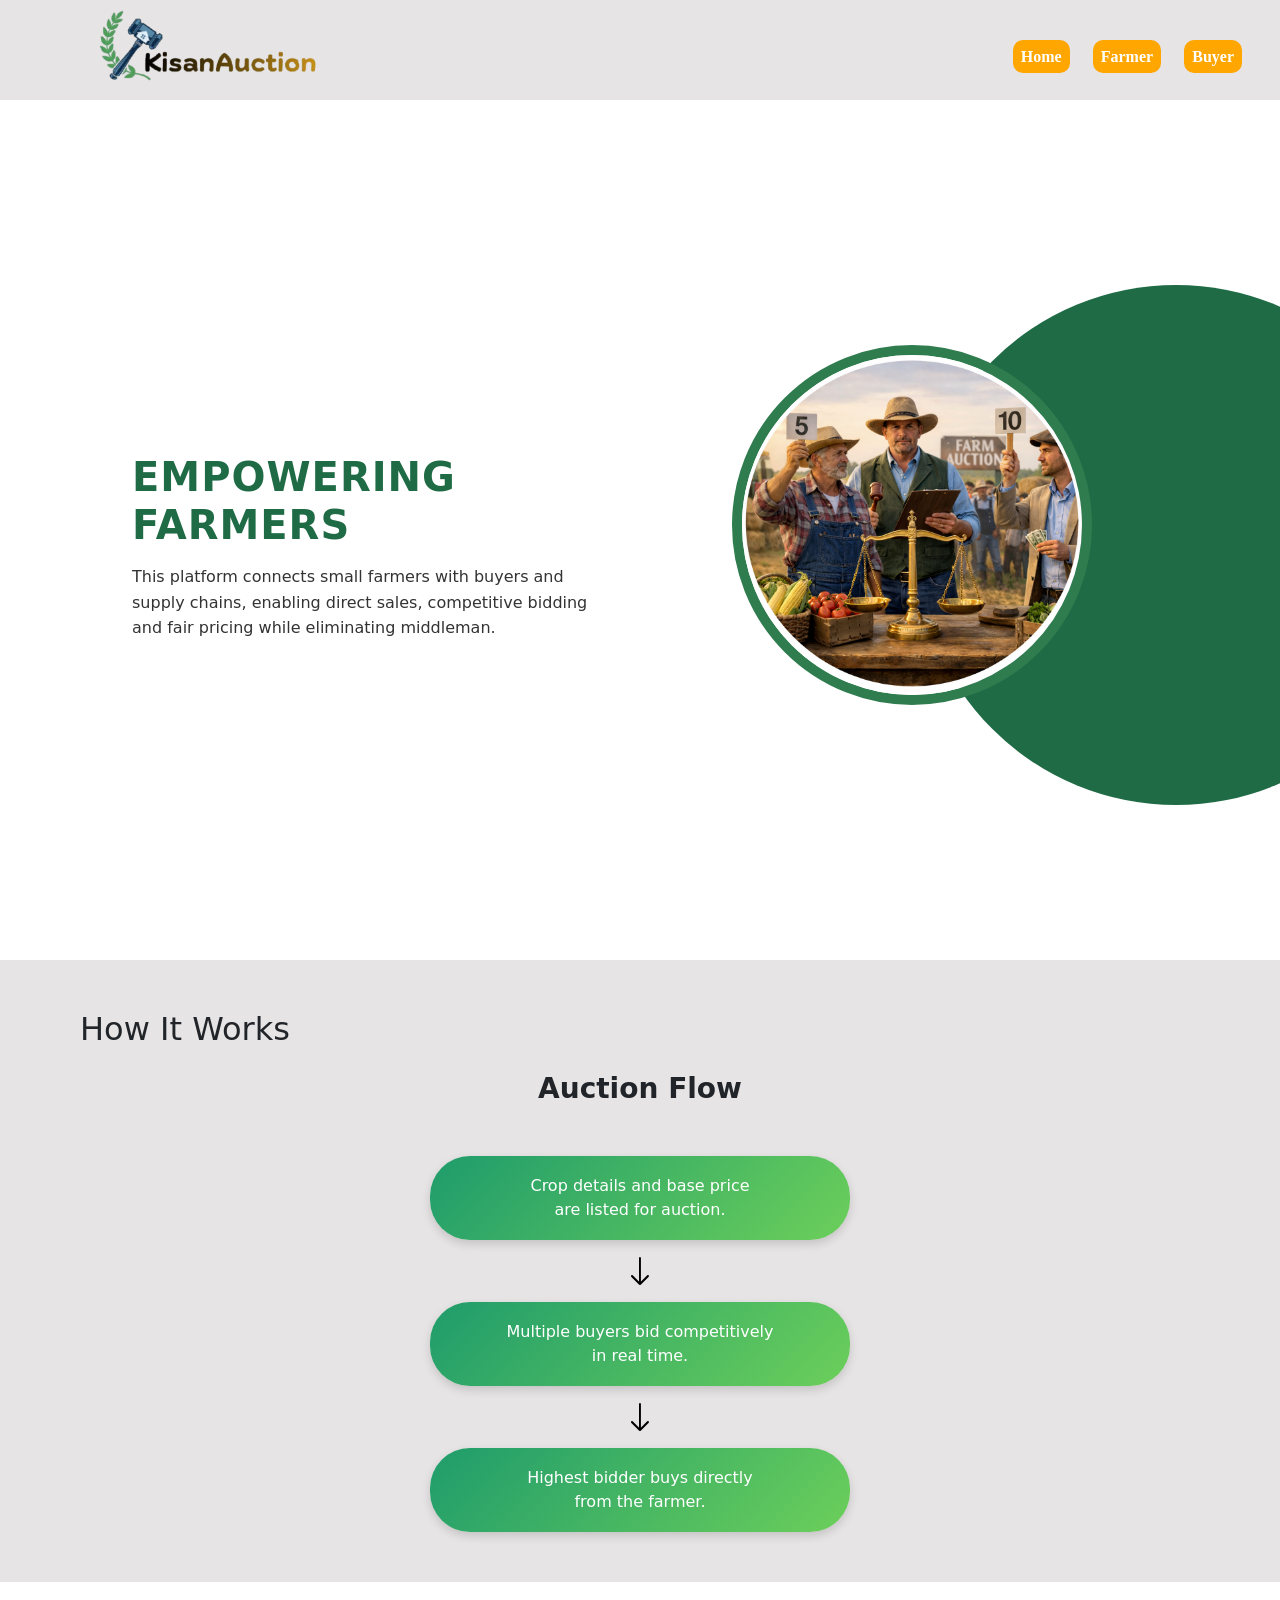
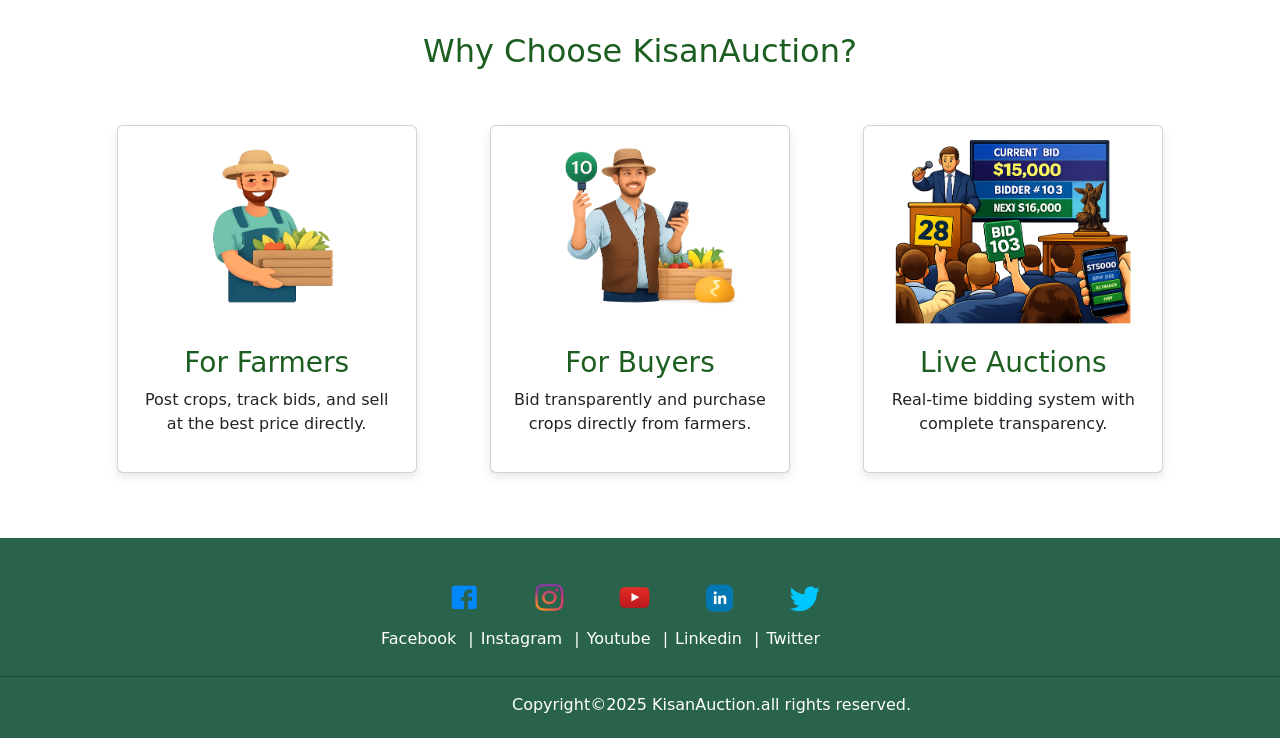
==== commit 494cf02c: "Add files via upload" ====
--- a/index.html
+++ b/index.html
@@ -19,6 +19,7 @@
 
 </head>
 <body>
+
 <div class="Header">
     <img src="assets/images/logo.png" class="Logo"/>
 
@@ -26,7 +27,7 @@
 
                 <div class="signmenu-container">
                    <a href="index.html" class="sign_menus" style="margin-right:18px;">Home</a>
-                   <a href="#" class="sign_menus" style="margin-right:18px;">Products</a>
+                  <!-- <a href="products-dashboard.html" class="sign_menus" style="margin-right:18px;">Products</a>-->
                 <a href= "farmer-login.html" class="sign_menus" style="margin-right:18px;">Farmer</a>
                 <a href="buyer-login.html" class="sign_menus" style="margin-right:18px;">Buyer</a>
                
@@ -34,13 +35,15 @@
                
           </div>
     
-            <input type="search" placeholder="Search..." class="search-input" />
-            <i class="bi bi-search" style="position:absolute;top:47px;left:48%;color:gray;"></i>
-            
-          
+           
 
-
-    
+<!--<section id="all-products">
+  <h2>Available Products</h2>
+  <div id="products-container" class="products-grid">
+    //Cards will be added here dynamically 
+  </div>
+</section>
+-->
 </div>
  
 <div class="Mid_container">
@@ -167,5 +170,6 @@
        </div>
 
 
+
 </body>
 </html>
